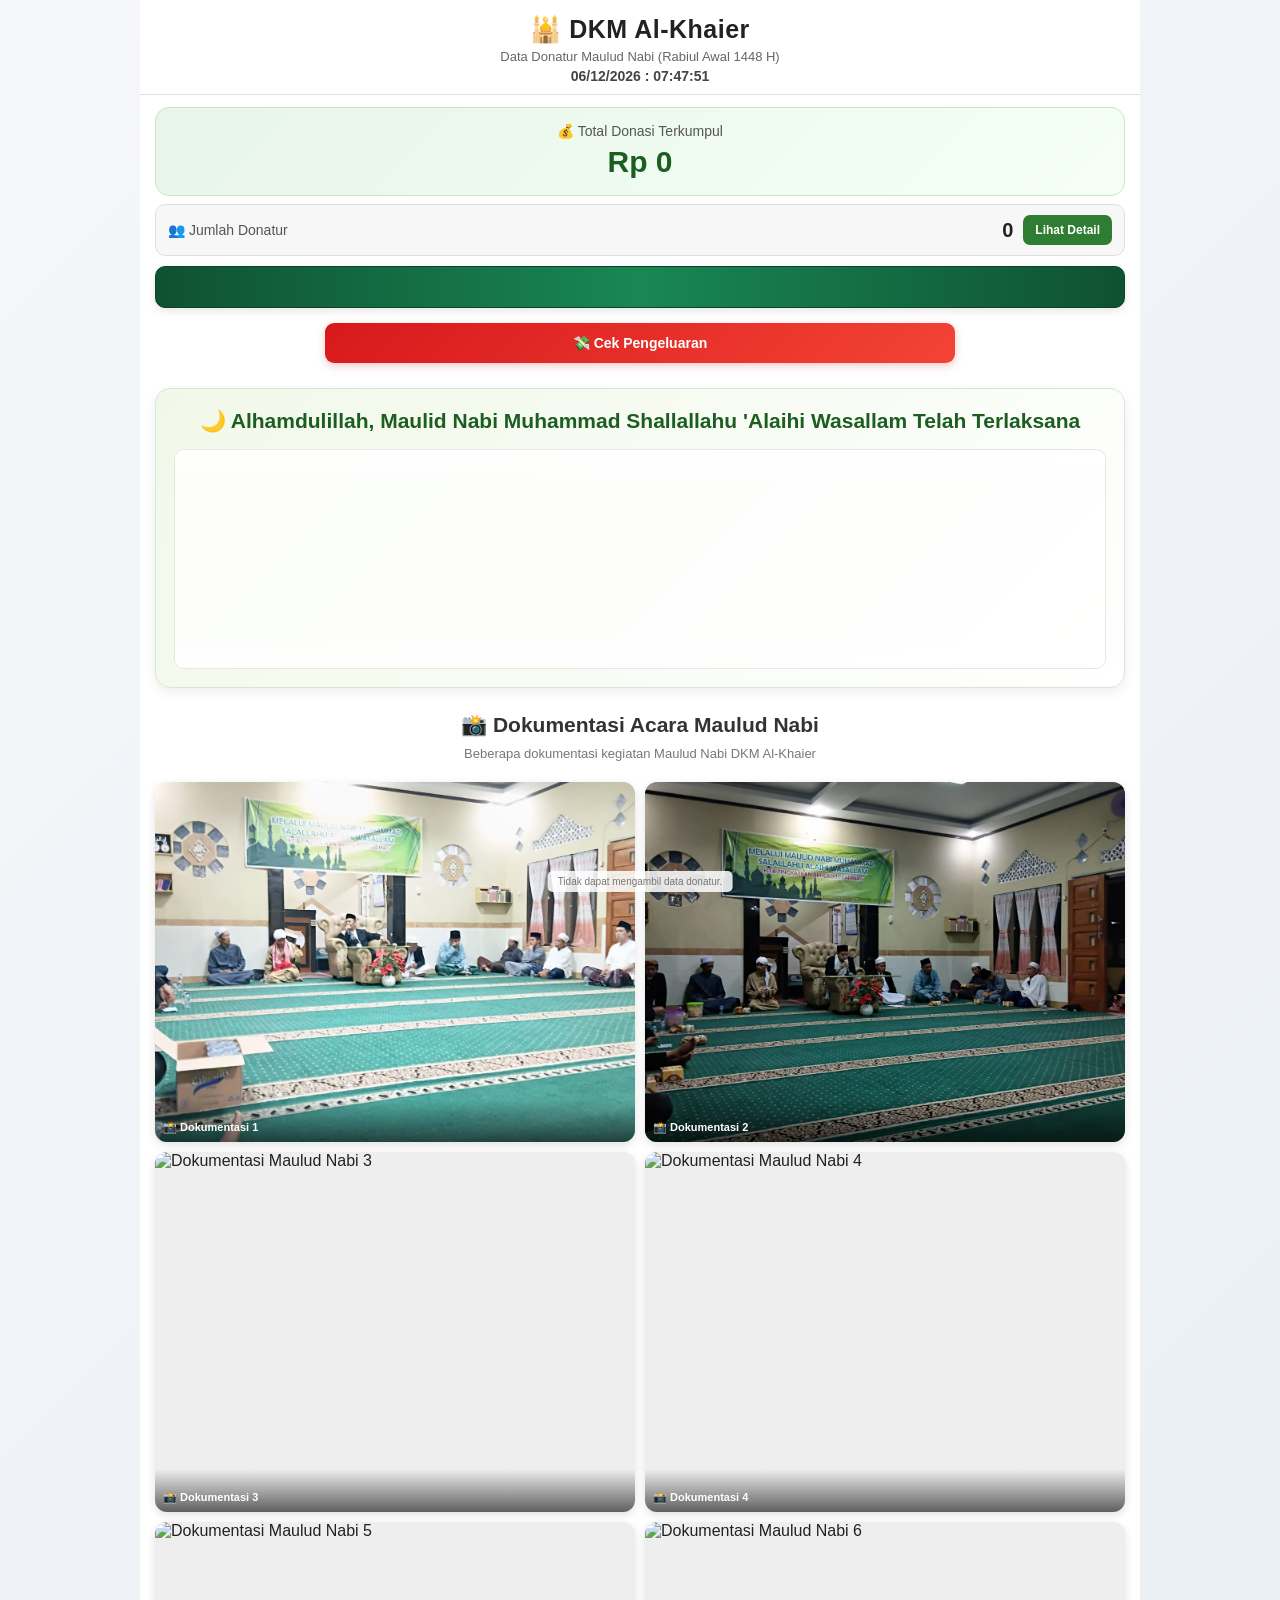
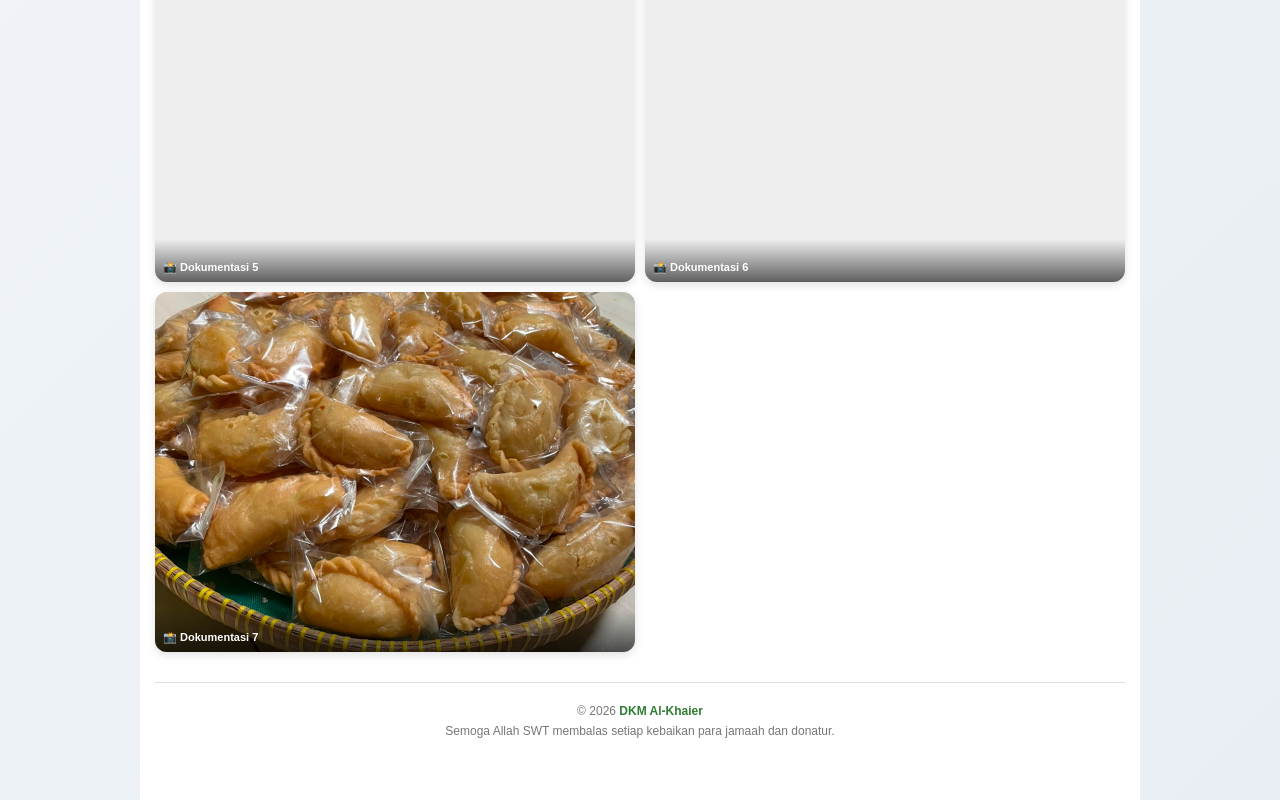
==== index.html @ 8cf640d7 "Update index.html" ====
<!DOCTYPE html>
<html lang="id">

<head>

<meta charset="UTF-8">

<meta name="viewport"
      content="width=device-width, initial-scale=1.0">

<title>Data Donatur DKM Al-Khaier</title>


<style>

/* =====================================================
   DASAR
===================================================== */

* {
  box-sizing: border-box;
}

html,
body {
  margin: 0;
  padding: 0;
  width: 100%;
  min-height: 100%;
}

body {

  font-family:
    Arial,
    Helvetica,
    sans-serif;

  background:
    linear-gradient(
      135deg,
      #f5f7fa,
      #e8eef3
    );

  color: #222;

  overflow-x: hidden;
}


/* =====================================================
   CONTAINER
===================================================== */

.container {

  width: 100%;

  max-width: 1000px;

  margin: auto;

  background: #ffffff;

  min-height: 100vh;

  padding-bottom: 30px;
}


/* =====================================================
   HEADER
   BAGIAN ATAS TETAP
===================================================== */

.header {

  text-align: center;

  padding: 15px 10px 10px;

  border-bottom: 1px solid #ddd;

  flex-shrink: 0;
}


.header h1 {

  margin: 0;

  font-size: 25px;

  font-weight: 700;

  letter-spacing: .5px;
}


.header .subtitle {

  margin-top: 5px;

  font-size: 13px;

  color: #666;
}


/* =====================================================
   JAM
===================================================== */

.datetime {

  text-align: center;

  font-size: 14px;

  font-weight: 600;

  margin-top: 4px;

  color: #444;
}


/* =====================================================
   TOTAL DONASI
===================================================== */

.total-box {

  margin: 12px 15px 8px;

  padding: 15px 10px;

  text-align: center;

  border-radius: 14px;

  background:
    linear-gradient(
      135deg,
      #e8f5e9,
      #f5fff6
    );

  border: 1px solid #c8e6c9;

  flex-shrink: 0;
}


.total-label {

  font-size: 14px;

  color: #555;

  margin-bottom: 5px;
}


.total-value {

  font-size: 30px;

  font-weight: 800;

  color: #1b5e20;

  line-height: 1.2;

  word-break: break-word;
}


/* =====================================================
   JUMLAH DONATUR
===================================================== */

.donor-info-row {

  display: flex;

  align-items: center;

  justify-content: space-between;

  gap: 10px;

  margin: 4px 15px 10px;

  padding: 10px 12px;

  border-radius: 10px;

  background: #f7f7f7;

  border: 1px solid #e0e0e0;

  flex-shrink: 0;
}


.donor-count {

  display: flex;

  align-items: center;

  justify-content: space-between;

  gap: 10px;

  flex: 1;

  min-width: 0;
}


.donor-count-label {

  font-size: 14px;

  color: #555;

  white-space: nowrap;
}


.donor-count-value {

  font-size: 20px;

  font-weight: 700;

  color: #222;
}


/* =====================================================
   TOMBOL LIHAT DETAIL
===================================================== */

.detail-btn {

  flex-shrink: 0;

  border: none;

  background: #2e7d32;

  color: white;

  padding: 8px 12px;

  border-radius: 7px;

  font-size: 12px;

  font-weight: 600;

  cursor: pointer;

  white-space: nowrap;

  transition: .2s;
}


.detail-btn:hover {

  background: #1b5e20;
}


/* =====================================================
   TEKS BERJALAN DATA DONATUR
===================================================== */

.marquee-box {

  margin: 8px 15px 15px;

  border-radius: 10px;

  overflow: hidden;

  background:
    linear-gradient(
      90deg,
      #0f5132,
      #198754,
      #0f5132
    );

  border: 1px solid #0b4329;

  box-shadow:
    0 3px 8px rgba(0,0,0,.10);

  height: 42px;

  display: flex;

  align-items: center;
}


.marquee {

  width: 100%;

  overflow: hidden;

  white-space: nowrap;
}


.marquee-text {

  display: inline-block;

  padding-left: 100%;

  color: #fff;

  font-size: 14px;

  font-weight: 600;

  animation:
    berjalan 100s linear infinite;
}


@keyframes berjalan {

  0% {

    transform:
      translateX(0);

  }

  100% {

    transform:
      translateX(-100%);

  }

}


/* =====================================================
   TOMBOL CEK PENGELUARAN
===================================================== */

.pengeluaran-area {

  display: flex;

  justify-content: center;

  align-items: center;

  margin: 15px 15px 20px;
}


.pengeluaran-btn {

  width: min(630px, 90%);

  border: none;

  background:
    linear-gradient(
      135deg,
      #d7191c,
      #f44336
    );

  color: white;

  padding: 12px 20px;

  border-radius: 9px;

  font-size: 14px;

  font-weight: 700;

  cursor: pointer;

  box-shadow:
    0 3px 8px rgba(211,47,47,.25);

  transition: .2s;
}


.pengeluaran-btn:hover {

  transform:
    translateY(-1px);
}


.pengeluaran-btn:active {

  transform:
    scale(.98);
}


/* =====================================================
   INFORMASI MAULUD NABI
===================================================== */

.ucapan-section {

  margin: 25px 15px 25px;

  padding: 18px;

  border-radius: 15px;

  background:
    linear-gradient(
      135deg,
      #f1f8e9,
      #ffffff
    );

  border: 1px solid #d5e8d4;

  box-shadow:
    0 4px 12px rgba(0,0,0,.07);
}


/* =====================================================
   JUDUL INFORMASI
===================================================== */

.ucapan-title {

  margin: 0 0 14px;

  text-align: center;

  font-size: 21px;

  font-weight: 800;

  color: #1b5e20;

  line-height: 1.35;
}


/* =====================================================
   AREA TEKS SCROLL
===================================================== */

.ucapan-scroll {

  position: relative;

  height: 220px;

  overflow: hidden;

  border-radius: 10px;

  background:
    rgba(255,255,255,.75);

  border: 1px solid #e3eadf;
}


/*
   BAGIAN ATAS DAN BAWAH DIBERI
   EFEK FADE AGAR TEKS TERLIHAT HALUS
*/

.ucapan-scroll::before {

  content: "";

  position: absolute;

  top: 0;

  left: 0;

  right: 0;

  height: 35px;

  z-index: 2;

  pointer-events: none;

  background:
    linear-gradient(
      to bottom,
      rgba(255,255,255,1),
      rgba(255,255,255,0)
    );
}


.ucapan-scroll::after {

  content: "";

  position: absolute;

  bottom: 0;

  left: 0;

  right: 0;

  height: 35px;

  z-index: 2;

  pointer-events: none;

  background:
    linear-gradient(
      to top,
      rgba(255,255,255,1),
      rgba(255,255,255,0)
    );
}


/* =====================================================
   TEKS YANG BERGERAK KE ATAS
===================================================== */

.ucapan-scroll-content {

  position: absolute;

  width: 100%;

  left: 0;

  top: 100%;

  padding: 10px 15px;

  text-align: left;

  animation:
    scrollUcapan 45s linear infinite;
}


/* =====================================================
   ISI TEKS
===================================================== */

.ucapan-scroll-content p {

  margin: 0 0 15px;

  font-size: 14px;

  line-height: 1.8;

  color: #444;
}


.ucapan-scroll-content p:last-child {

  margin-bottom: 0;
}


.ucapan-doa {

  text-align: center !important;

  font-weight: 700;

  color: #1b5e20 !important;
}


/* =====================================================
   ANIMASI TEKS BAWAH KE ATAS
===================================================== */

@keyframes scrollUcapan {

  0% {

    transform:
      translateY(0);

  }

  100% {

    transform:
      translateY(
        calc(-100% - 220px)
      );

  }

}


/* =====================================================
   DOKUMENTASI
===================================================== */

.dokumentasi-section {

  margin: 25px 15px 25px;
}


.dokumentasi-title {

  margin: 0;

  text-align: center;

  font-size: 21px;

  font-weight: 800;

  color: #333;
}


.dokumentasi-subtitle {

  text-align: center;

  margin: 7px 0 18px;

  color: #777;

  font-size: 13px;

  line-height: 1.5;
}


/* =====================================================
   GALERI FOTO
===================================================== */

.galeri {

  display: grid;

  grid-template-columns:
    repeat(2, 1fr);

  gap: 10px;
}


.foto-card {

  position: relative;

  width: 100%;

  aspect-ratio: 4 / 3;

  overflow: hidden;

  border-radius: 12px;

  background: #eeeeee;

  cursor: pointer;

  box-shadow:
    0 3px 8px rgba(0,0,0,.12);
}


.foto-card img {

  width: 100%;

  height: 100%;

  display: block;

  object-fit: cover;

  transition:
    transform .35s ease;
}


.foto-card:hover img {

  transform:
    scale(1.06);
}


.foto-overlay {

  position: absolute;

  left: 0;

  right: 0;

  bottom: 0;

  padding: 22px 8px 8px;

  background:
    linear-gradient(
      transparent,
      rgba(0,0,0,.60)
    );

  color: white;

  font-size: 11px;

  font-weight: 600;
}


/* =====================================================
   LIGHTBOX FOTO
===================================================== */

.foto-modal {

  display: none;

  position: fixed;

  z-index: 300;

  left: 0;

  top: 0;

  width: 100%;

  height: 100%;

  background:
    rgba(0,0,0,.88);

  padding: 20px;

  align-items: center;

  justify-content: center;
}


.foto-modal.show {

  display: flex;
}


.foto-modal img {

  max-width: 95vw;

  max-height: 90vh;

  width: auto;

  height: auto;

  object-fit: contain;

  border-radius: 8px;

  box-shadow:
    0 5px 30px rgba(0,0,0,.5);
}


.foto-close {

  position: fixed;

  top: 15px;

  right: 18px;

  width: 42px;

  height: 42px;

  border: none;

  border-radius: 50%;

  background:
    rgba(255,255,255,.15);

  color: white;

  font-size: 30px;

  line-height: 40px;

  cursor: pointer;

  z-index: 301;
}


.foto-close:hover {

  background:
    rgba(255,255,255,.30);
}


/* =====================================================
   FOOTER
===================================================== */

.footer {

  margin: 30px 15px 10px;

  padding: 18px 10px;

  text-align: center;

  border-top: 1px solid #ddd;

  color: #777;

  font-size: 12px;

  line-height: 1.7;
}


.footer strong {

  color: #2e7d32;
}


/* =====================================================
   STATUS
===================================================== */

.status {

  position: fixed;

  bottom: 8px;

  left: 50%;

  transform: translateX(-50%);

  padding: 5px 10px;

  font-size: 10px;

  color: #777;

  background:
    rgba(255,255,255,.85);

  border-radius: 5px;

  z-index: 20;
}


/* =====================================================
   MODAL UMUM
===================================================== */

.modal {

  display: none;

  position: fixed;

  z-index: 100;

  left: 0;

  top: 0;

  width: 100%;

  height: 100%;

  background:
    rgba(0,0,0,.55);

  padding: 20px;
}


.modal-content {

  position: relative;

  width: 100%;

  max-width: 700px;

  max-height: 90vh;

  margin: auto;

  background: white;

  border-radius: 12px;

  overflow: hidden;

  display: flex;

  flex-direction: column;
}


.modal-header {

  padding: 14px 16px;

  border-bottom: 1px solid #ddd;

  display: flex;

  align-items: center;

  justify-content: space-between;

  flex-shrink: 0;
}


.modal-header h2 {

  margin: 0;

  font-size: 18px;
}


.close-btn {

  border: none;

  background: transparent;

  font-size: 25px;

  cursor: pointer;

  color: #555;

  line-height: 1;
}


.modal-body {

  overflow: auto;

  padding: 15px;
}


/* =====================================================
   DETAIL PENGELUARAN
===================================================== */

.pengeluaran-list {

  width: 100%;
}


.pengeluaran-item {

  display: flex;

  justify-content: space-between;

  align-items: center;

  gap: 15px;

  padding: 12px 10px;

  border-bottom: 1px solid #e5e5e5;
}


.pengeluaran-nama {

  font-size: 14px;

  font-weight: 600;

  color: #333;
}


.pengeluaran-jumlah {

  font-size: 14px;

  font-weight: 700;

  color: #d32f2f;

  white-space: nowrap;
}


/* =====================================================
   RINGKASAN
===================================================== */

.ringkasan-box {

  margin-top: 15px;

  border-radius: 10px;

  overflow: hidden;

  border: 1px solid #ddd;
}


.ringkasan-row {

  display: flex;

  justify-content: space-between;

  align-items: center;

  padding: 13px 12px;

  gap: 15px;
}


.ringkasan-label {

  font-size: 14px;

  font-weight: 700;
}


.ringkasan-value {

  font-size: 15px;

  font-weight: 800;

  white-space: nowrap;
}


.total-pengeluaran {

  background: #fff3f3;

  color: #c62828;
}


.sisa-uang {

  background: #e8f5e9;

  color: #1b5e20;
}


/* =====================================================
   LOADING
===================================================== */

.loading-detail {

  text-align: center;

  padding: 30px 10px;

  color: #777;
}


.empty-detail {

  text-align: center;

  padding: 30px 15px;

  color: #888;
}


/* =====================================================
   TABEL DETAIL DONATUR
===================================================== */

table {

  width: 100%;

  border-collapse: collapse;

  font-size: 13px;
}


th {

  background: #2e7d32;

  color: white;

  padding: 9px 7px;

  text-align: left;

  position: sticky;

  top: 0;

  z-index: 2;
}


td {

  padding: 8px 7px;

  border-bottom: 1px solid #ddd;
}


tr:nth-child(even) {

  background: #f8f8f8;
}


.amount-cell {

  text-align: right;

  white-space: nowrap;
}


/* =====================================================
   MOBILE
===================================================== */

@media (max-width: 600px) {

  body {

    background: #ffffff;
  }


  .container {

    max-width: none;

    width: 100%;
  }


  /* BAGIAN ATAS */

  .header {

    padding: 12px 8px 8px;
  }


  .header h1 {

    font-size: 21px;
  }


  .header .subtitle {

    font-size: 11px;
  }


  .datetime {

    font-size: 12px;
  }


  .total-box {

    margin: 9px 10px 6px;

    padding: 12px 8px;
  }


  .total-label {

    font-size: 12px;
  }


  .total-value {

    font-size: 25px;
  }


  .donor-info-row {

    margin: 3px 10px 7px;

    padding: 8px 9px;
  }


  .donor-count-label {

    font-size: 12px;
  }


  .donor-count-value {

    font-size: 18px;
  }


  .detail-btn {

    padding: 7px 10px;

    font-size: 11px;
  }


  .marquee-box {

    margin: 7px 10px 12px;

    height: 38px;
  }


  .marquee-text {

    font-size: 12px;

    animation-duration:
      100s;
  }


  .pengeluaran-area {

    margin: 12px 10px 18px;
  }


  .pengeluaran-btn {

    font-size: 13px;

    padding: 11px 15px;
  }


  /* =================================================
     INFORMASI MOBILE
  ================================================= */

  .ucapan-section {

    margin: 20px 10px 20px;

    padding: 15px 12px;

    border-radius: 13px;
  }


  .ucapan-title {

    font-size: 18px;

    margin-bottom: 10px;
  }


  .ucapan-scroll {

    height: 220px;
  }


  .ucapan-scroll-content {

    padding:
      10px 10px;

    animation-duration:
      50s;
  }


  .ucapan-scroll-content p {

    font-size: 13px;

    line-height: 1.75;

    margin-bottom: 12px;
  }


  /* =================================================
     DOKUMENTASI MOBILE
  ================================================= */

  .dokumentasi-section {

    margin: 20px 10px 20px;
  }


  .dokumentasi-title {

    font-size: 18px;
  }


  .dokumentasi-subtitle {

    font-size: 12px;

    margin-bottom: 14px;
  }


  .galeri {

    grid-template-columns:
      repeat(2, 1fr);

    gap: 8px;
  }


  .foto-card {

    border-radius: 9px;
  }


  .foto-overlay {

    font-size: 10px;
  }


  /* =================================================
     FOOTER MOBILE
  ================================================= */

  .footer {

    margin:
      25px 10px 10px;

    padding:
      15px 8px;

    font-size: 11px;
  }


  /* =================================================
     MODAL MOBILE
  ================================================= */

  .modal {

    padding: 8px;
  }


  .modal-content {

    max-height: 94vh;

    border-radius: 9px;
  }


  .modal-header {

    padding:
      11px 12px;
  }


  .modal-header h2 {

    font-size: 16px;
  }


  table {

    font-size: 11px;
  }


  th,
  td {

    padding:
      7px 5px;
  }


  .foto-modal {

    padding: 10px;
  }


  .foto-modal img {

    max-width: 96vw;

    max-height: 85vh;
  }

}


/* =====================================================
   HP SANGAT KECIL
===================================================== */

@media (max-width: 380px) {

  .donor-count-label {

    font-size: 11px;
  }


  .donor-count-value {

    font-size: 16px;
  }


  .detail-btn {

    padding:
      6px 8px;

    font-size: 10px;
  }


  .total-value {

    font-size: 22px;
  }


  .ucapan-title {

    font-size: 17px;
  }


  .ucapan-text {

    font-size: 12.5px;
  }

}

</style>

</head>


<body>


<div class="container">


<!-- =====================================================
     HEADER
===================================================== -->

<div class="header">

  <h1>
    🕌 DKM Al-Khaier
  </h1>

  <div class="subtitle">
    Data Donatur Maulud Nabi (Rabiul Awal 1448 H)
  </div>

  <div id="datetime"
       class="datetime">

    Memuat waktu...

  </div>

</div>


<!-- =====================================================
     TOTAL DONASI
===================================================== -->

<div class="total-box">

  <div class="total-label">
    💰 Total Donasi Terkumpul
  </div>

  <div id="totalDonasi"
       class="total-value">

    Rp 0

  </div>

</div>


<!-- =====================================================
     JUMLAH DONATUR
===================================================== -->

<div class="donor-info-row">

  <div class="donor-count">

    <span class="donor-count-label">
      👥 Jumlah Donatur
    </span>

    <strong id="jumlahDonatur"
            class="donor-count-value">

      0

    </strong>

  </div>


  <button class="detail-btn"
          onclick="bukaDetailDonatur()">

    Lihat Detail

  </button>

</div>


<!-- =====================================================
     TEKS BERJALAN DATA DONATUR
===================================================== -->

<div class="marquee-box">

  <div class="marquee">

    <div id="marqueeText"
         class="marquee-text">

      Memuat informasi dan data donatur...

    </div>

  </div>

</div>


<!-- =====================================================
     TOMBOL CEK PENGELUARAN
===================================================== -->

<div class="pengeluaran-area">

  <button class="pengeluaran-btn"
          onclick="bukaPengeluaran()">

    💸 Cek Pengeluaran

  </button>

</div>


<!-- =====================================================
     INFORMASI MAULUD NABI
     TEKS SCROLL BAWAH KE ATAS
===================================================== -->

<section class="ucapan-section">

  <h2 class="ucapan-title">

    🌙 Alhamdulillah, Maulid Nabi Muhammad Shallallahu 'Alaihi Wasallam  Telah Terlaksana

  </h2>


  <div class="ucapan-scroll">

    <div class="ucapan-scroll-content">


      <p>
        Alhamdulillahirabbil 'alamin.
      </p>


      <p>
        Dengan penuh rasa syukur kepada Allah SWT,
        kegiatan Maulud Nabi Muhammad SAW di DKM Al-Khaier
        telah terlaksana dengan baik.
      </p>


      <p>
        Kami mengucapkan terima kasih yang sebesar-besarnya
        kepada seluruh jamaah, para donatur, panitia,
        tokoh masyarakat, serta semua pihak yang telah
        memberikan dukungan, tenaga, waktu, doa dan bantuan
        sehingga acara Maulud Nabi ini dapat terselenggara
        dengan lancar.
      </p>


      <p>
        Semoga setiap kebaikan, sedekah, bantuan dan
        partisipasi yang telah diberikan menjadi amal jariyah,
        mendapatkan pahala yang berlipat ganda, serta membawa
        keberkahan bagi kita semua.
      </p>


      <p>
        Semoga kegiatan ini semakin mempererat ukhuwah
        Islamiyah dan menambah kecintaan kita kepada
        Nabi Muhammad SAW.
      </p>


      <p class="ucapan-doa">

        Jazakumullahu khairan katsiran.

      </p>


      <p class="ucapan-doa">

        🌙 DKM Al-Khaier

      </p>


    </div>

  </div>

</section>


<!-- =====================================================
     DOKUMENTASI
===================================================== -->

<section class="dokumentasi-section">


  <h2 class="dokumentasi-title">

    📸 Dokumentasi Acara Maulud Nabi

  </h2>


  <div class="dokumentasi-subtitle">

    Beberapa dokumentasi kegiatan Maulud Nabi
    DKM Al-Khaier

  </div>


  <div id="galeriFoto"
       class="galeri">

    <!-- Galeri dibuat otomatis -->

  </div>


</section>


<!-- =====================================================
     FOOTER
===================================================== -->

<footer class="footer">

  <div>
    © 2026 <strong>DKM Al-Khaier</strong>
  </div>

  <div>
    Semoga Allah SWT membalas setiap kebaikan
    para jamaah dan donatur.
  </div>

</footer>


</div>


<!-- =====================================================
     STATUS
===================================================== -->

<div id="status"
     class="status">

  Memuat data...

</div>


<!-- =====================================================
     MODAL DETAIL DONATUR
===================================================== -->

<div id="detailDonaturModal"
     class="modal">


  <div class="modal-content">


    <div class="modal-header">

      <h2>
        📋 Detail Data Donatur
      </h2>


      <button class="close-btn"
              onclick="tutupDetailDonatur()">

        ×

      </button>

    </div>


    <div class="modal-body">


      <table>

        <thead>

          <tr>

            <th>No</th>

            <th>Tanggal</th>

            <th>Nama Donatur</th>

            <th>RT</th>

            <th>Jumlah</th>

          </tr>

        </thead>


        <tbody id="detailTableBody">

        </tbody>

      </table>


    </div>


  </div>

</div>


<!-- =====================================================
     MODAL DETAIL PENGELUARAN
===================================================== -->

<div id="pengeluaranModal"
     class="modal">


  <div class="modal-content">


    <div class="modal-header">

      <h2>
        💸 Detail Pengeluaran
      </h2>


      <button class="close-btn"
              onclick="tutupPengeluaran()">

        ×

      </button>

    </div>


    <div id="pengeluaranBody"
         class="modal-body">


      <div class="loading-detail">

        Memuat data pengeluaran...

      </div>


    </div>


  </div>

</div>


<!-- =====================================================
     LIGHTBOX FOTO
===================================================== -->

<div id="fotoModal"
     class="foto-modal"
     onclick="tutupFoto(event)">


  <button class="foto-close"
          onclick="tutupFoto()">

    ×

  </button>


  <img id="fotoModalImage"
       src=""
       alt="Dokumentasi Maulud Nabi"
       onclick="event.stopPropagation();">


</div>


<script>


/* =====================================================
   URL GOOGLE APPS SCRIPT
===================================================== */

const API_URL =
  "https://script.google.com/macros/s/AKfycbwL6uA-jygTapluhwulphxrPKXNRvj8uCSGr0uq9SY6KFr3r9NClVQRhPeZIqijwFLL/exec";


/* =====================================================
   DATA GLOBAL
===================================================== */

let donorData = [];


let infoText =
  "🤲 Terima kasih kepada seluruh donatur DKM Al-Khaier. Semoga setiap kebaikan menjadi amal jariyah dan mendapatkan balasan terbaik dari Allah SWT. 🕌";


/* =====================================================
   CACHE
===================================================== */

const CACHE_KEY =
  "dkm_al_khaier_donatur_cache_v3";


const INFO_CACHE_KEY =
  "dkm_al_khaier_info_cache_v2";


const CACHE_MAX_AGE =
  5 * 60 * 1000;


/* =====================================================
   FORMAT RUPIAH
===================================================== */

function formatRupiah(angka) {

  return (
    "Rp " +
    Number(angka || 0)
      .toLocaleString("id-ID")
  );

}


/* =====================================================
   JAM DAN TANGGAL
===================================================== */

function updateDateTime() {

  const now =
    new Date();


  const dd =
    String(
      now.getDate()
    ).padStart(
      2,
      "0"
    );


  const mm =
    String(
      now.getMonth() + 1
    ).padStart(
      2,
      "0"
    );


  const yyyy =
    now.getFullYear();


  const hh =
    String(
      now.getHours()
    ).padStart(
      2,
      "0"
    );


  const min =
    String(
      now.getMinutes()
    ).padStart(
      2,
      "0"
    );


  const sec =
    String(
      now.getSeconds()
    ).padStart(
      2,
      "0"
    );


  document
    .getElementById(
      "datetime"
    )
    .textContent =

      dd +
      "/" +
      mm +
      "/" +
      yyyy +
      " : " +
      hh +
      ":" +
      min +
      ":" +
      sec;

}


setInterval(
  updateDateTime,
  1000
);


updateDateTime();


/* =====================================================
   JSONP REQUEST
===================================================== */

function apiRequest(
  action,
  callback
) {


  const callbackName =

    "callback_" +

    Date.now() +

    "_" +

    Math.random()
      .toString(36)
      .slice(2);


  const script =
    document.createElement(
      "script"
    );


  let selesai =
    false;


  window[callbackName] =
    function(response) {


      if (selesai) {

        return;

      }


      selesai =
        true;


      try {

        callback(
          response
        );

      }

      catch (error) {

        console.error(
          error
        );

      }


      delete window[
        callbackName
      ];


      script.remove();

    };


  script.onerror =
    function() {


      if (selesai) {

        return;

      }


      selesai =
        true;


      callback({

        success: false,

        message:
          "Gagal terhubung ke Google Apps Script."

      });


      delete window[
        callbackName
      ];


      script.remove();

    };


  script.src =

    API_URL +

    "?action=" +

    encodeURIComponent(
      action
    ) +

    "&callback=" +

    encodeURIComponent(
      callbackName
    ) +

    "&t=" +

    Date.now();


  document.body.appendChild(
    script
  );

}


/* =====================================================
   AMBIL DATA DONATUR
===================================================== */

function ambilDataDonatur() {


  apiRequest(

    "data",

    function(response) {


      if (

        !response ||

        response.success !== true

      ) {


        updateStatus(
          "Tidak dapat mengambil data donatur."
        );


        return;

      }


      donorData =

        Array.isArray(
          response.data
        )

        ?

        response.data

        :

        [];


      try {

        localStorage.setItem(

          CACHE_KEY,

          JSON.stringify({

            time:
              Date.now(),

            data:
              donorData

          })

        );

      }

      catch (e) {}


      tampilkanDataDonatur();

    }

  );

}


/* =====================================================
   TAMPIL DATA DONATUR
===================================================== */

function tampilkanDataDonatur() {


  donorData =

    donorData.filter(

      function(item) {


        return (

          item &&

          item.nama &&

          String(
            item.nama
          )
          .trim() !== ""

        );

      }

    );


  document
    .getElementById(
      "jumlahDonatur"
    )
    .textContent =

      donorData.length;


  let total =
    0;


  donorData.forEach(

    function(item) {


      total +=

        Number(
          item.jumlah
        )

        ||

        0;

    }

  );


  document
    .getElementById(
      "totalDonasi"
    )
    .textContent =

      formatRupiah(
        total
      );


  updateMarquee();


  updateStatus(
    "Data diperbarui"
  );

}


/* =====================================================
   AMBIL INFO
===================================================== */

function ambilInfo() {


  apiRequest(

    "info",

    function(response) {


      if (

        response &&

        response.success === true &&

        response.text

      ) {


        infoText =
          response.text;


        try {

          localStorage.setItem(

            INFO_CACHE_KEY,

            JSON.stringify({

              time:
                Date.now(),

              text:
                infoText

            })

          );

        }

        catch (e) {}


        updateMarquee();

      }

    }

  );

}


/* =====================================================
   TEKS BERJALAN DATA DONATUR
===================================================== */

function updateMarquee() {


  const marquee =
    document.getElementById(
      "marqueeText"
    );


  let text =
    infoText;


  if (
    donorData.length > 0
  ) {


    text +=
      "  •  👥 DATA DONATUR:  ";


    donorData.forEach(

      function(item) {


        text +=

          "  •  " +

          String(
            item.nama || ""
          ) +

          " (RT " +

          String(
            item.rt || "-"
          ) +

          ") " +

          formatRupiah(
            item.jumlah
          );

      }

    );

  }


  marquee.textContent =
    text;

}


/* =====================================================
   CACHE DONATUR
===================================================== */

function tampilkanCacheDonatur() {


  try {


    const raw =
      localStorage.getItem(
        CACHE_KEY
      );


    if (!raw) {

      return;

    }


    const cached =
      JSON.parse(
        raw
      );


    if (

      !cached ||

      !Array.isArray(
        cached.data
      )

    ) {

      return;

    }


    if (

      Date.now() -

      Number(
        cached.time || 0
      )

      >

      CACHE_MAX_AGE

    ) {

      return;

    }


    donorData =
      cached.data;


    tampilkanDataDonatur();

  }

  catch (e) {}

}


/* =====================================================
   CACHE INFO
===================================================== */

function tampilkanCacheInfo() {


  try {


    const raw =
      localStorage.getItem(
        INFO_CACHE_KEY
      );


    if (!raw) {

      return;

    }


    const cached =
      JSON.parse(
        raw
      );


    if (

      !cached ||

      !cached.text

    ) {

      return;

    }


    if (

      Date.now() -

      Number(
        cached.time || 0
      )

      >

      CACHE_MAX_AGE

    ) {

      return;

    }


    infoText =
      cached.text;


    updateMarquee();

  }

  catch (e) {}

}


/* =====================================================
   ESCAPE HTML
===================================================== */

function escapeHTML(value) {


  return String(
    value || ""
  )


  .replace(
    /&/g,
    "&amp;"
  )


  .replace(
    /</g,
    "&lt;"
  )


  .replace(
    />/g,
    "&gt;"
  )


  .replace(
    /"/g,
    "&quot;"
  )


  .replace(
    /'/g,
    "&#039;"
  );

}


/* =====================================================
   BUKA DETAIL DONATUR
===================================================== */

function bukaDetailDonatur() {


  const tbody =
    document.getElementById(
      "detailTableBody"
    );


  tbody.innerHTML =
    "";


  if (

    !donorData ||

    donorData.length === 0

  ) {


    tbody.innerHTML =

      "<tr>" +

      '<td colspan="5" ' +

      'style="text-align:center;">' +

      "Belum ada data donatur." +

      "</td>" +

      "</tr>";

  }

  else {


    donorData.forEach(

      function(item) {


        const tr =
          document.createElement(
            "tr"
          );


        tr.innerHTML =

          "<td>" +

          escapeHTML(
            item.nomor
          ) +

          "</td>" +


          "<td>" +

          escapeHTML(
            item.tanggal
          ) +

          "</td>" +


          "<td>" +

          escapeHTML(
            item.nama
          ) +

          "</td>" +


          "<td>" +

          escapeHTML(
            item.rt
          ) +

          "</td>" +


          '<td class="amount-cell">' +

          formatRupiah(
            item.jumlah
          ) +

          "</td>";


        tbody.appendChild(
          tr
        );

      }

    );

  }


  document
    .getElementById(
      "detailDonaturModal"
    )
    .style.display =
      "block";

}


/* =====================================================
   TUTUP DETAIL DONATUR
===================================================== */

function tutupDetailDonatur() {


  document
    .getElementById(
      "detailDonaturModal"
    )
    .style.display =
      "none";

}


/* =====================================================
   BUKA DETAIL PENGELUARAN
===================================================== */

function bukaPengeluaran() {


  const body =
    document.getElementById(
      "pengeluaranBody"
    );


  body.innerHTML =

    '<div class="loading-detail">' +

    "Memuat data pengeluaran..." +

    "</div>";


  document
    .getElementById(
      "pengeluaranModal"
    )
    .style.display =
      "block";


  apiRequest(

    "pengeluaran",

    function(response) {

      tampilkanPengeluaran(
        response
      );

    }

  );

}


/* =====================================================
   TAMPIL DETAIL PENGELUARAN
===================================================== */

function tampilkanPengeluaran(
  response
) {


  const body =
    document.getElementById(
      "pengeluaranBody"
    );


  if (

    !response ||

    response.success !== true

  ) {


    body.innerHTML =

      '<div class="empty-detail">' +

      escapeHTML(

        response &&
        response.message

        ?

        response.message

        :

        "Gagal mengambil data pengeluaran."

      ) +

      "</div>";


    return;

  }


  const data =

    Array.isArray(
      response.data
    )

    ?

    response.data

    :

    [];


  let html =
    '<div class="pengeluaran-list">';


  if (
    data.length === 0
  ) {


    html +=

      '<div class="empty-detail">' +

      "Belum ada data pengeluaran." +

      "</div>";

  }

  else {


    data.forEach(

      function(item) {


        html +=

          '<div class="pengeluaran-item">' +

          '<div class="pengeluaran-nama">' +

          escapeHTML(
            item.keterangan
          ) +

          "</div>" +

          '<div class="pengeluaran-jumlah">' +

          formatRupiah(
            item.jumlah
          ) +

          "</div>" +

          "</div>";

      }

    );

  }


  html +=
    "</div>";


  html +=

    '<div class="ringkasan-box">' +


    '<div class="ringkasan-row total-pengeluaran">' +

    '<div class="ringkasan-label">' +

    "Total Pengeluaran" +

    "</div>" +

    '<div class="ringkasan-value">' +

    formatRupiah(
      response.totalPengeluaran
    ) +

    "</div>" +

    "</div>" +


    '<div class="ringkasan-row sisa-uang">' +

    '<div class="ringkasan-label">' +

    "Sisa Uang" +

    "</div>" +

    '<div class="ringkasan-value">' +

    formatRupiah(
      response.sisaUang
    ) +

    "</div>" +

    "</div>" +


    "</div>";


  body.innerHTML =
    html;

}


/* =====================================================
   TUTUP PENGELUARAN
===================================================== */

function tutupPengeluaran() {


  document
    .getElementById(
      "pengeluaranModal"
    )
    .style.display =
      "none";

}


/* =====================================================
   GALERI FOTO ACARA
===================================================== */


/*
   ====================================================
   MASUKKAN FOTO ACARA DI SINI
   ====================================================

   Jika foto ada di folder "foto" GitHub:

   "foto/maulud-01.jpg"

   "foto/maulud-02.jpg"

   dan seterusnya.


   Contoh:

   const fotoAcara = [

     "foto/maulud-01.jpg",
     "foto/maulud-02.jpg",
     "foto/maulud-03.jpg",
     "foto/maulud-04.jpg",
     "foto/maulud-05.jpg",
     "foto/maulud-06.jpg"

   ];


   Anda bisa menambahkan foto sebanyak yang diperlukan.
*/


const fotoAcara = [

  "WhatsApp Image 2026-09-17 at 05.43.14 (1).jpeg",

  "WhatsApp Image 2026-09-17 at 05.43.12.jpeg",

  "fotoo",

  "fotoo",

  "fotoo",

  "fotoo",

  "WhatsApp Image 2026-09-13 at 15.38.30.jpeg"    

];


/* =====================================================
   TAMPILKAN GALERI
===================================================== */

function tampilkanGaleri() {


  const galeri =
    document.getElementById(
      "galeriFoto"
    );


  galeri.innerHTML =
    "";


  const fotoValid =
    fotoAcara.filter(

      function(url) {


        return (

          url &&

          String(url).trim() !== "" &&

          !String(url)
            .startsWith(
              "URL_FOTO"
            )

        );

      }

    );


  if (
    fotoValid.length === 0
  ) {


    galeri.innerHTML =

      '<div style="' +

      "grid-column:1/-1;" +

      "text-align:center;" +

      "padding:30px 15px;" +

      "color:#888;" +

      "border:1px dashed #ccc;" +

      "border-radius:12px;" +

      '">' +

      "📷 Dokumentasi foto akan ditampilkan di sini." +

      "</div>";


    return;

  }


  fotoValid.forEach(

    function(url, index) {


      const card =
        document.createElement(
          "div"
        );


      card.className =
        "foto-card";


      card.innerHTML =

        '<img src="' +

        escapeHTML(url) +

        '" ' +

        'alt="Dokumentasi Maulud Nabi ' +

        (index + 1) +

        '" ' +

        'loading="lazy">' +


        '<div class="foto-overlay">' +

        "📸 Dokumentasi " +

        (index + 1) +

        "</div>";


      card.onclick =
        function() {

          bukaFoto(url);

        };


      galeri.appendChild(
        card
      );

    }

  );

}


/* =====================================================
   BUKA FOTO
===================================================== */

function bukaFoto(url) {


  const modal =
    document.getElementById(
      "fotoModal"
    );


  const image =
    document.getElementById(
      "fotoModalImage"
    );


  image.src =
    url;


  modal.classList.add(
    "show"
  );


  document.body.style.overflow =
    "hidden";

}


/* =====================================================
   TUTUP FOTO
===================================================== */

function tutupFoto(event) {


  if (

    !event ||

    event.target.id ===
      "fotoModal"

  ) {


    const modal =
      document.getElementById(
        "fotoModal"
      );


    const image =
      document.getElementById(
        "fotoModalImage"
      );


    modal.classList.remove(
      "show"
    );


    image.src =
      "";


    document.body.style.overflow =
      "";

  }

}


/* =====================================================
   TUTUP FOTO DENGAN ESC
===================================================== */

document.addEventListener(

  "keydown",

  function(event) {


    if (
      event.key === "Escape"
    ) {


      const modal =
        document.getElementById(
          "fotoModal"
        );


      if (
        modal.classList.contains(
          "show"
        )
      ) {

        tutupFoto();

      }

    }

  }

);


/* =====================================================
   KLIK DI LUAR MODAL
===================================================== */

window.onclick =
  function(event) {


    const donorModal =
      document.getElementById(
        "detailDonaturModal"
      );


    const pengeluaranModal =
      document.getElementById(
        "pengeluaranModal"
      );


    if (
      event.target === donorModal
    ) {

      tutupDetailDonatur();

    }


    if (
      event.target === pengeluaranModal
    ) {

      tutupPengeluaran();

    }

  };


/* =====================================================
   STATUS
===================================================== */

function updateStatus(
  message
) {


  const status =
    document.getElementById(
      "status"
    );


  if (status) {

    status.textContent =
      message;

  }

}


/* =====================================================
   REFRESH DATA
===================================================== */

function refreshSemua() {

  ambilDataDonatur();

  ambilInfo();

}


/* =====================================================
   JALANKAN SAAT HALAMAN DIBUKA
===================================================== */

tampilkanCacheDonatur();

tampilkanCacheInfo();

tampilkanGaleri();

ambilDataDonatur();

ambilInfo();


/* =====================================================
   REFRESH OTOMATIS
   SETIAP 60 DETIK
===================================================== */

setInterval(

  function() {

    ambilDataDonatur();

    ambilInfo();

  },

  60000

);


</script>


</body>

</html>
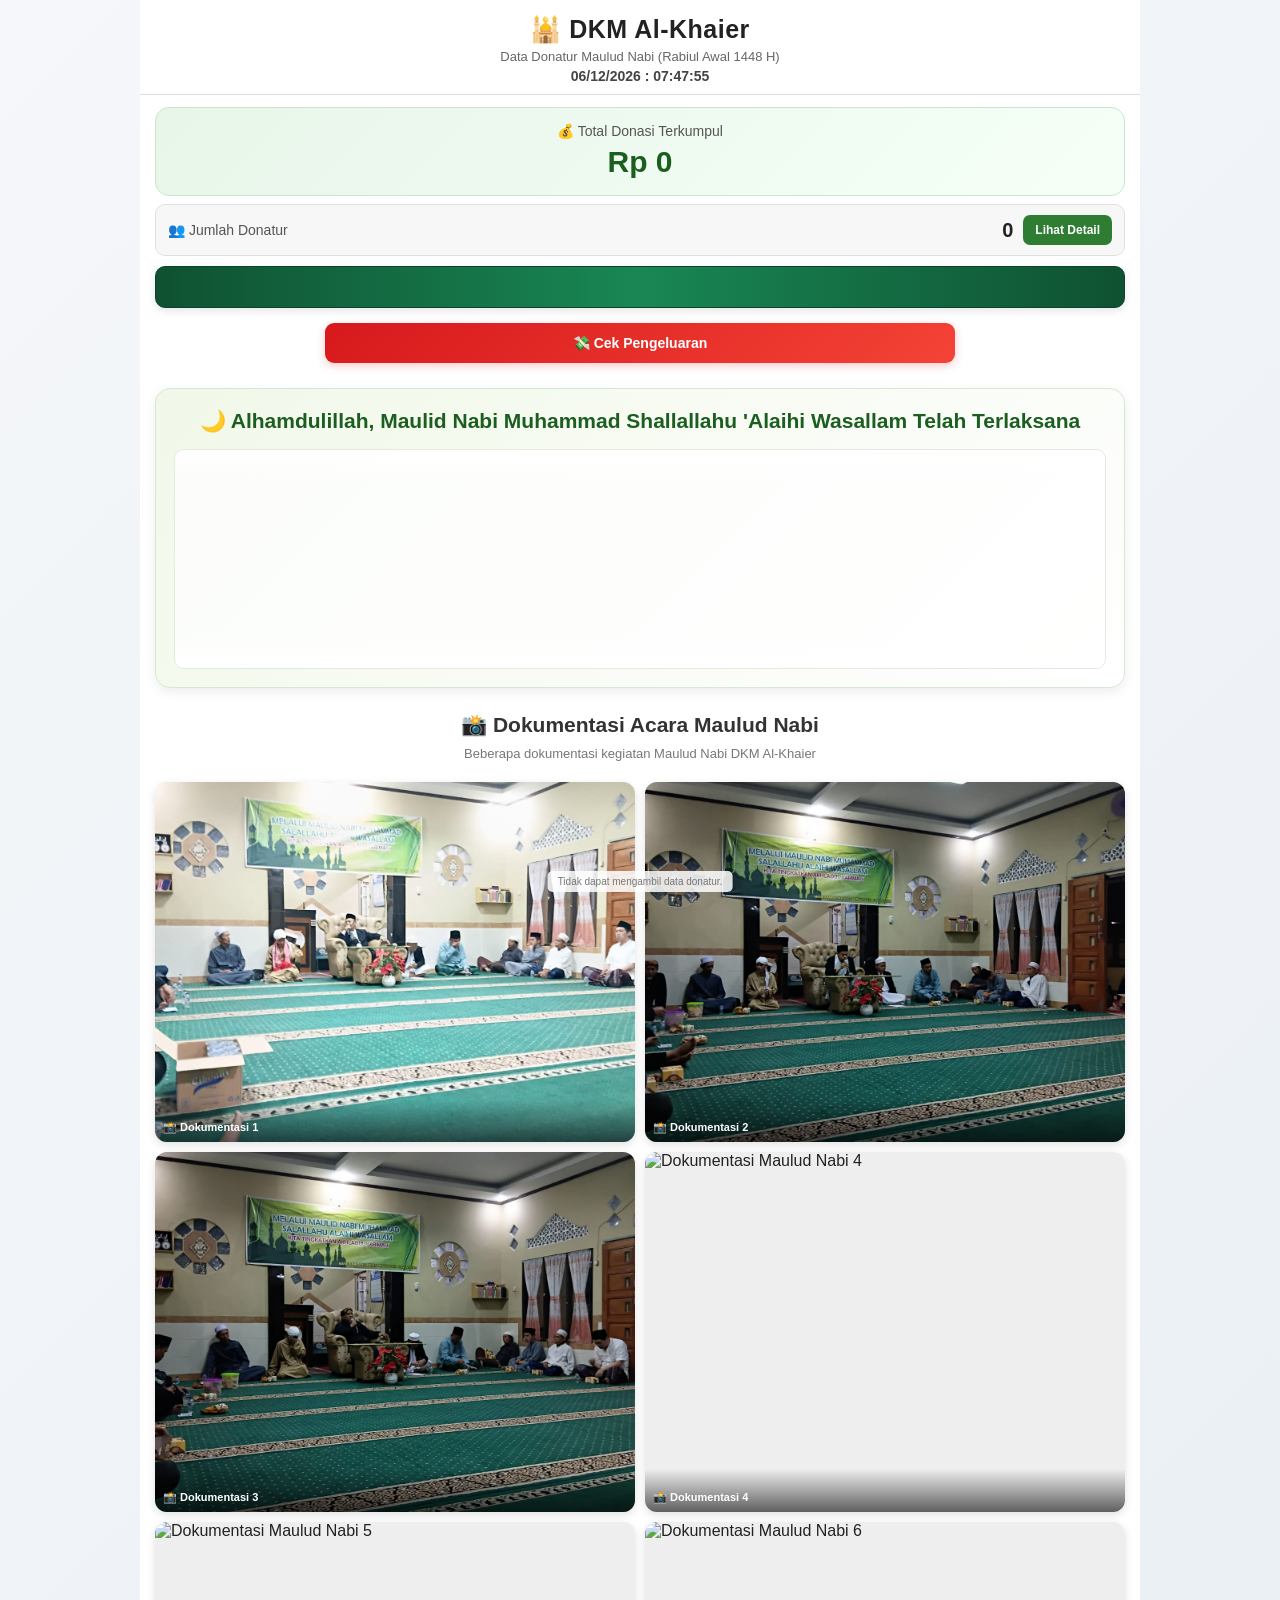
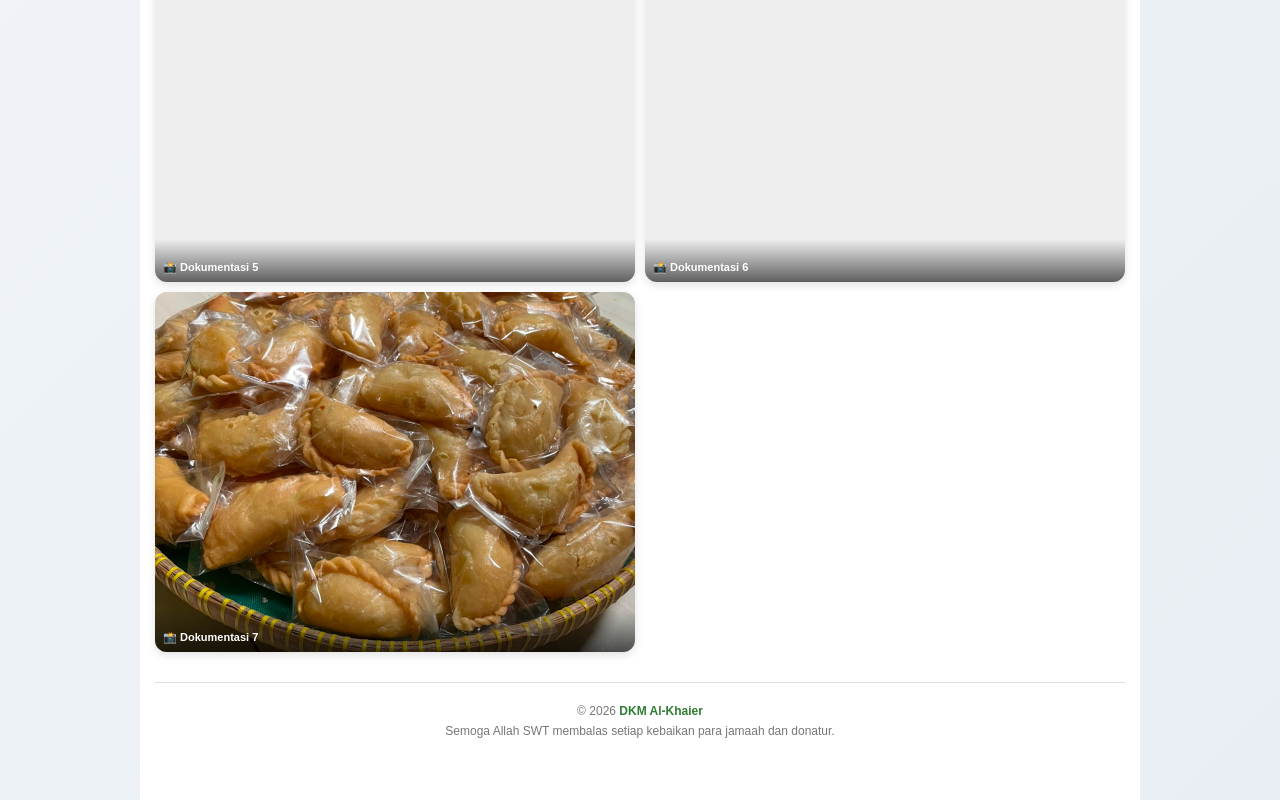
==== commit e81d79bb: "Update image file name in index.html" ====
--- a/index.html
+++ b/index.html
@@ -3126,7 +3126,7 @@
 
   "WhatsApp Image 2026-09-17 at 05.43.12.jpeg",
 
-  "fotoo",
+  "WhatsApp Image 2026-09-17 at 05.43.12 (1).jpeg",
 
   "fotoo",
 
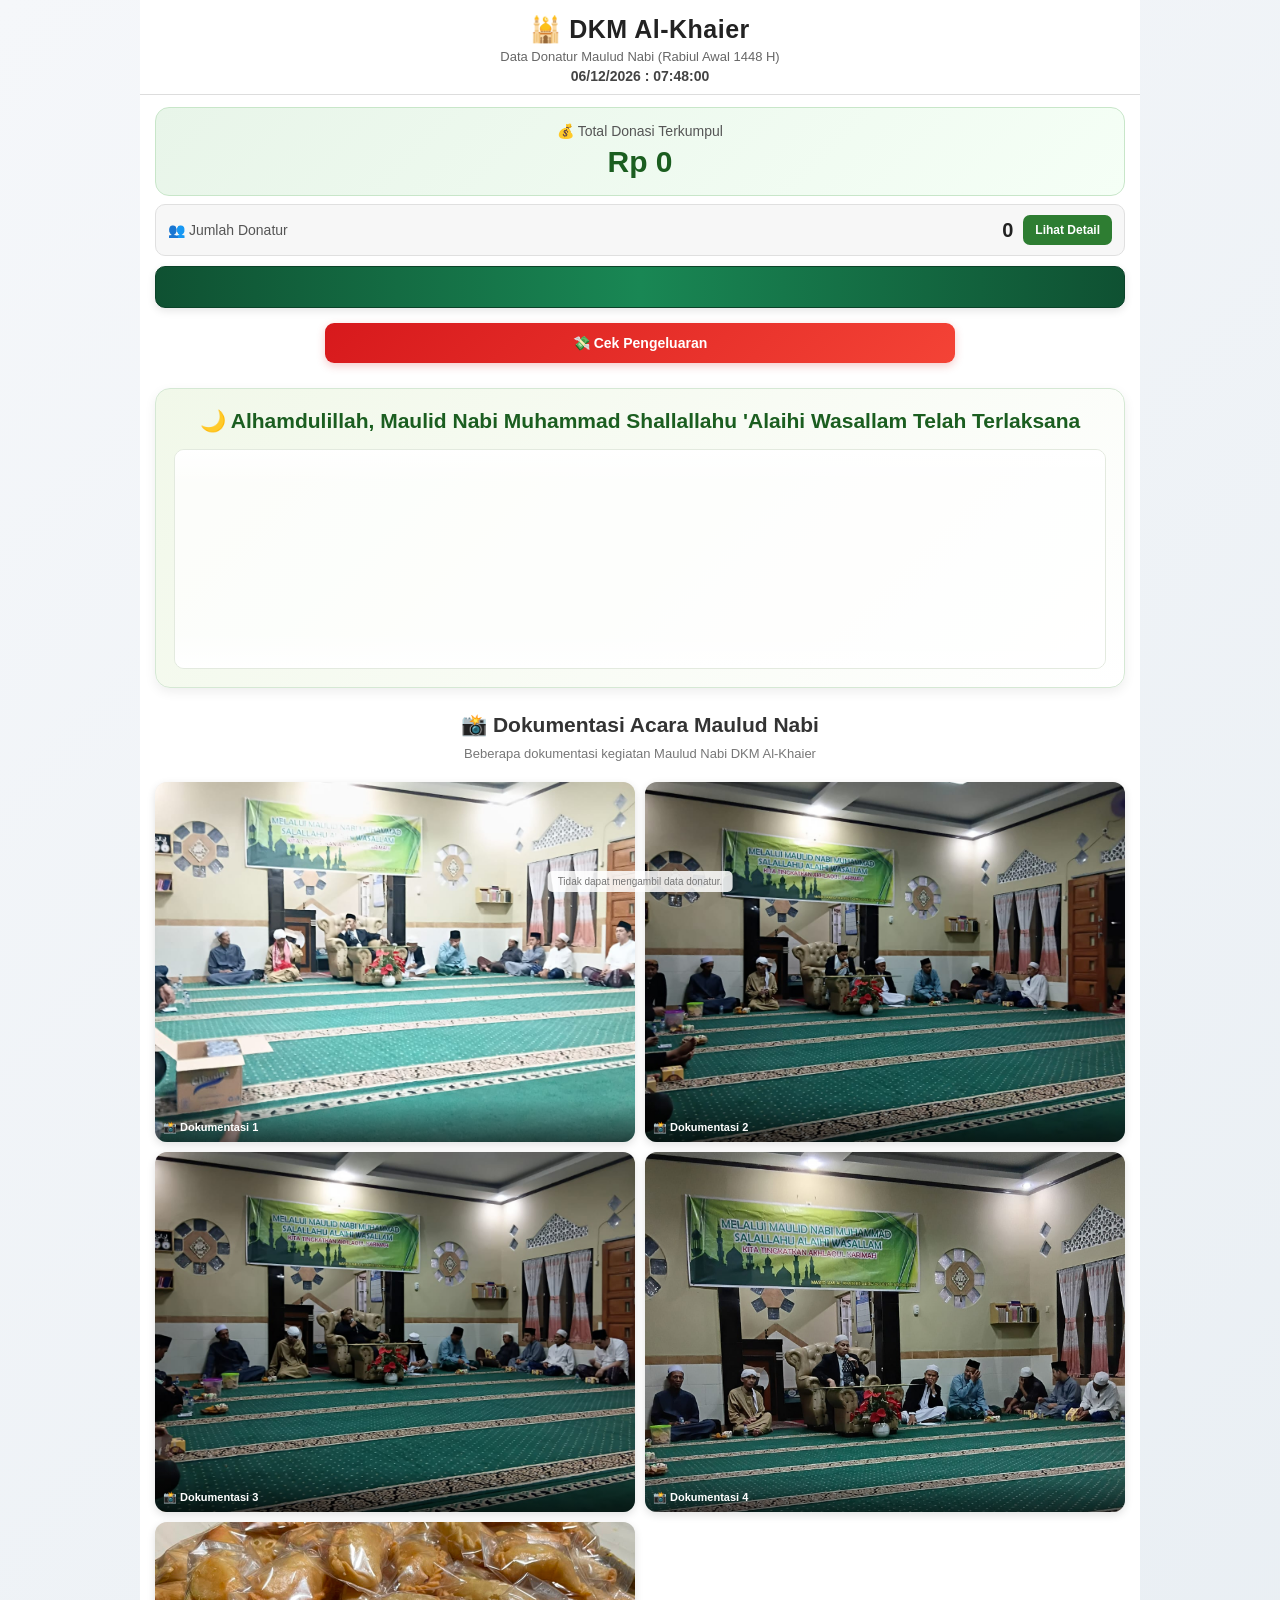
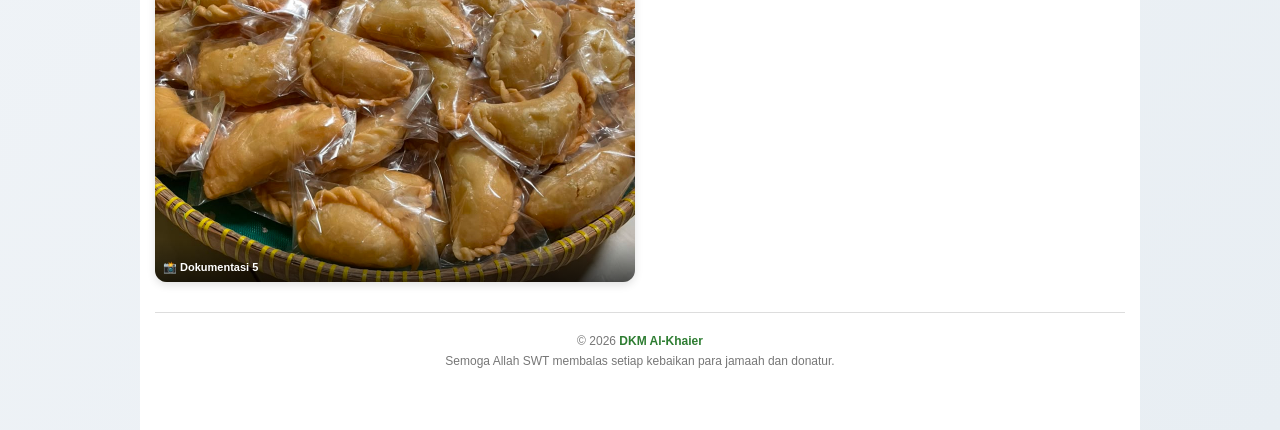
==== commit 595be221: "Update image entries in index.html Removed duplicate entry 'fotoo' and replaced with a new image." ====
--- a/index.html
+++ b/index.html
@@ -3128,11 +3128,7 @@
 
   "WhatsApp Image 2026-09-17 at 05.43.12 (1).jpeg",
 
-  "fotoo",
-
-  "fotoo",
-
-  "fotoo",
+  "WhatsApp Image 2026-09-17 at 05.42.26.jpeg",
 
   "WhatsApp Image 2026-09-13 at 15.38.30.jpeg"    
 
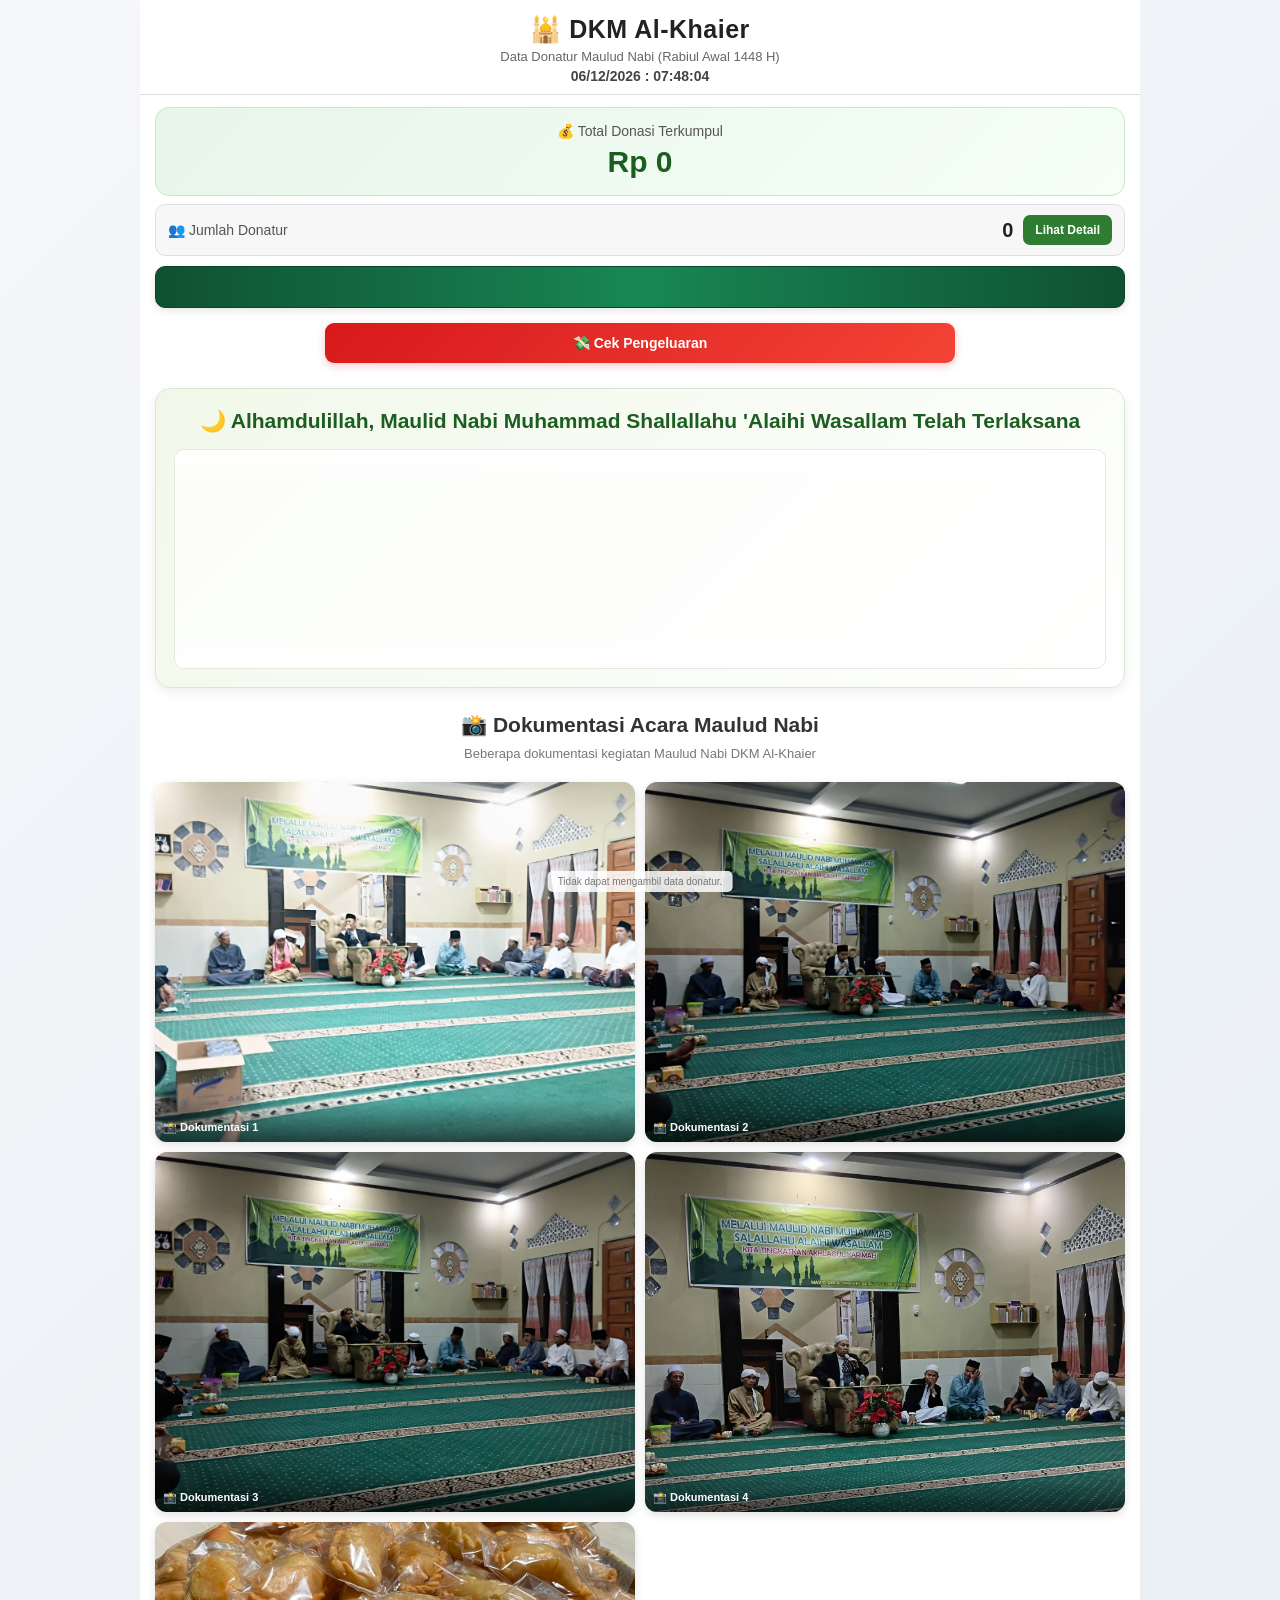
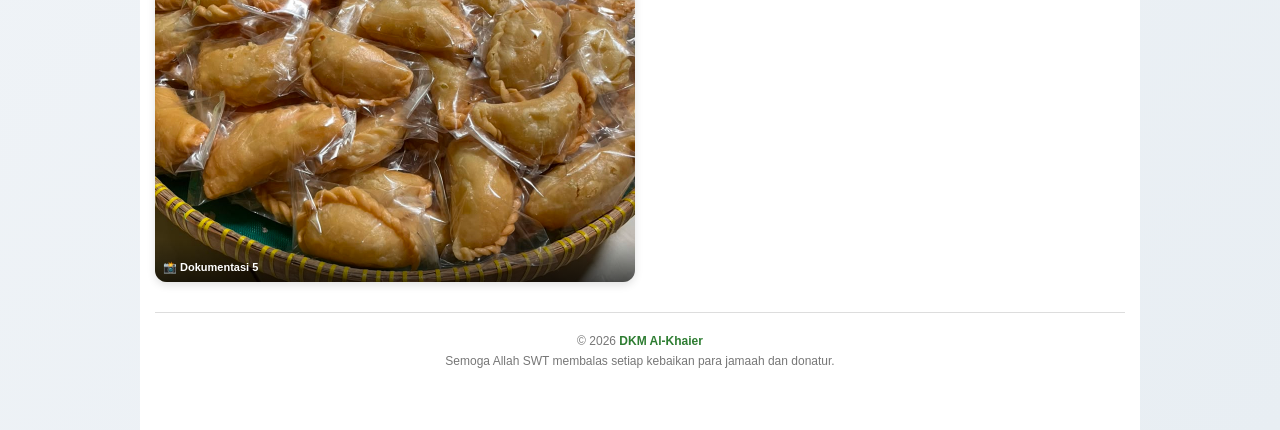
==== commit 88f14e1e: "Update index.html" ====
--- a/index.html
+++ b/index.html
@@ -3108,10 +3108,7 @@
 
      "foto/maulud-01.jpg",
      "foto/maulud-02.jpg",
-     "foto/maulud-03.jpg",
-     "foto/maulud-04.jpg",
-     "foto/maulud-05.jpg",
-     "foto/maulud-06.jpg"
+   
 
    ];
 
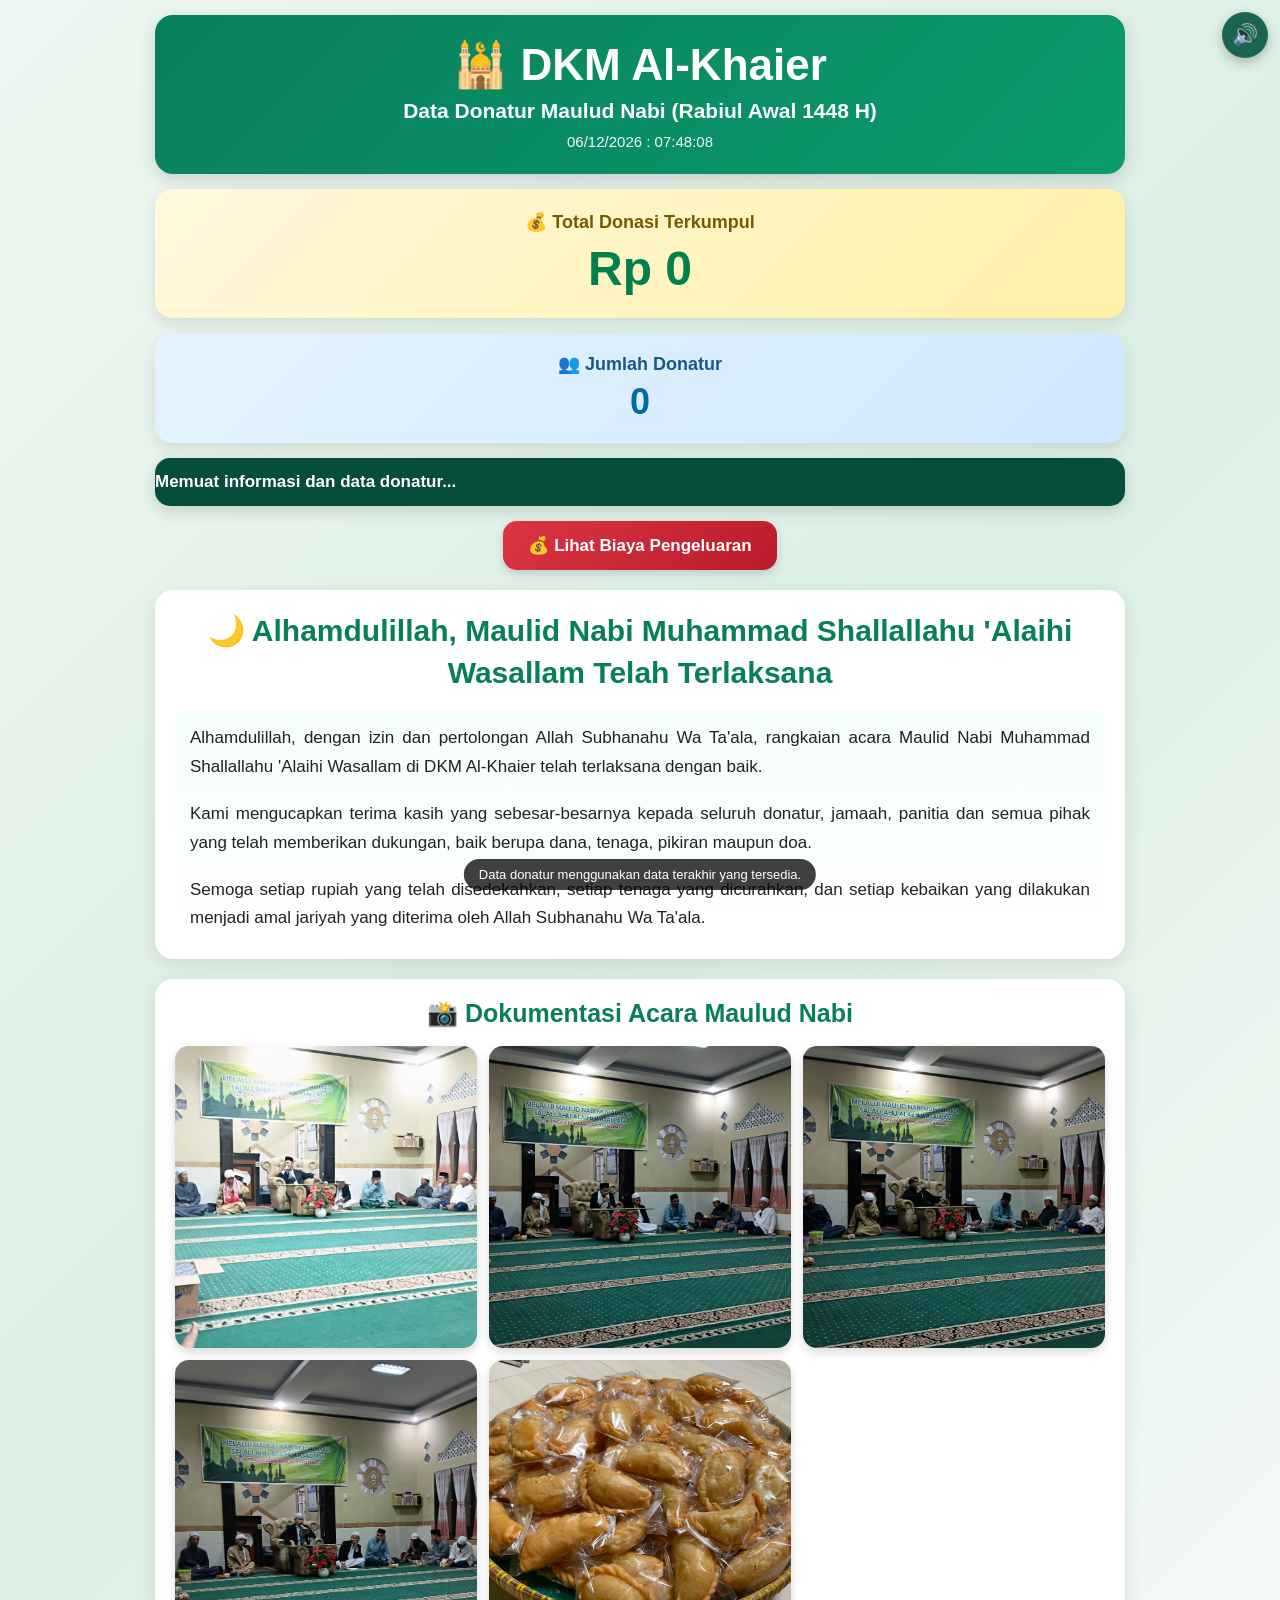
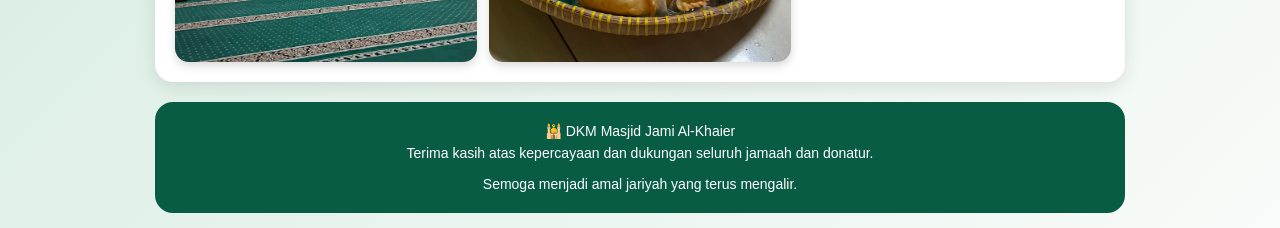
==== commit b1ed0497: "Update index.html" ====
--- a/index.html
+++ b/index.html
@@ -5,1524 +5,935 @@
 
 <meta charset="UTF-8">
 
-<meta name="viewport"
-      content="width=device-width, initial-scale=1.0">
+<meta
+  name="viewport"
+  content="width=device-width, initial-scale=1.0">
 
 <title>Data Donatur DKM Al-Khaier</title>
 
-
 <style>
 
-/* =====================================================
-   DASAR
-===================================================== */
-
-* {
-  box-sizing: border-box;
-}
-
-html,
-body {
-  margin: 0;
-  padding: 0;
-  width: 100%;
-  min-height: 100%;
-}
-
-body {
-
-  font-family:
-    Arial,
-    Helvetica,
-    sans-serif;
+/* =========================================================
+   RESET
+========================================================= */
+
+*{
+  box-sizing:border-box;
+}
+
+html{
+  scroll-behavior:smooth;
+}
+
+body{
+
+  margin:0;
+
+  padding:0;
+
+  font-family:Arial, Helvetica, sans-serif;
 
   background:
     linear-gradient(
       135deg,
-      #f5f7fa,
-      #e8eef3
-    );
-
-  color: #222;
-
-  overflow-x: hidden;
-}
-
-
-/* =====================================================
+      #eef7f1,
+      #dcefe4,
+      #f8fbf9
+    );
+
+  color:#222;
+
+}
+
+
+/* =========================================================
    CONTAINER
-===================================================== */
-
-.container {
-
-  width: 100%;
-
-  max-width: 1000px;
-
-  margin: auto;
-
-  background: #ffffff;
-
-  min-height: 100vh;
-
-  padding-bottom: 30px;
-}
-
-
-/* =====================================================
+========================================================= */
+
+.container{
+
+  width:100%;
+
+  max-width:1000px;
+
+  margin:auto;
+
+  padding:15px;
+
+}
+
+
+/* =========================================================
    HEADER
-   BAGIAN ATAS TETAP
-===================================================== */
-
-.header {
-
-  text-align: center;
-
-  padding: 15px 10px 10px;
-
-  border-bottom: 1px solid #ddd;
-
-  flex-shrink: 0;
-}
-
-
-.header h1 {
-
-  margin: 0;
-
-  font-size: 25px;
-
-  font-weight: 700;
-
-  letter-spacing: .5px;
-}
-
-
-.header .subtitle {
-
-  margin-top: 5px;
-
-  font-size: 13px;
-
-  color: #666;
-}
-
-
-/* =====================================================
-   JAM
-===================================================== */
-
-.datetime {
-
-  text-align: center;
-
-  font-size: 14px;
-
-  font-weight: 600;
-
-  margin-top: 4px;
-
-  color: #444;
-}
-
-
-/* =====================================================
-   TOTAL DONASI
-===================================================== */
-
-.total-box {
-
-  margin: 12px 15px 8px;
-
-  padding: 15px 10px;
-
-  text-align: center;
-
-  border-radius: 14px;
+========================================================= */
+
+.header{
+
+  text-align:center;
 
   background:
     linear-gradient(
       135deg,
-      #e8f5e9,
-      #f5fff6
-    );
-
-  border: 1px solid #c8e6c9;
-
-  flex-shrink: 0;
-}
-
-
-.total-label {
-
-  font-size: 14px;
-
-  color: #555;
-
-  margin-bottom: 5px;
-}
-
-
-.total-value {
-
-  font-size: 30px;
-
-  font-weight: 800;
-
-  color: #1b5e20;
-
-  line-height: 1.2;
-
-  word-break: break-word;
-}
-
-
-/* =====================================================
-   JUMLAH DONATUR
-===================================================== */
-
-.donor-info-row {
-
-  display: flex;
-
-  align-items: center;
-
-  justify-content: space-between;
-
-  gap: 10px;
-
-  margin: 4px 15px 10px;
-
-  padding: 10px 12px;
-
-  border-radius: 10px;
-
-  background: #f7f7f7;
-
-  border: 1px solid #e0e0e0;
-
-  flex-shrink: 0;
-}
-
-
-.donor-count {
-
-  display: flex;
-
-  align-items: center;
-
-  justify-content: space-between;
-
-  gap: 10px;
-
-  flex: 1;
-
-  min-width: 0;
-}
-
-
-.donor-count-label {
-
-  font-size: 14px;
-
-  color: #555;
-
-  white-space: nowrap;
-}
-
-
-.donor-count-value {
-
-  font-size: 20px;
-
-  font-weight: 700;
-
-  color: #222;
-}
-
-
-/* =====================================================
-   TOMBOL LIHAT DETAIL
-===================================================== */
-
-.detail-btn {
-
-  flex-shrink: 0;
-
-  border: none;
-
-  background: #2e7d32;
-
-  color: white;
-
-  padding: 8px 12px;
-
-  border-radius: 7px;
-
-  font-size: 12px;
-
-  font-weight: 600;
-
-  cursor: pointer;
-
-  white-space: nowrap;
-
-  transition: .2s;
-}
-
-
-.detail-btn:hover {
-
-  background: #1b5e20;
-}
-
-
-/* =====================================================
-   TEKS BERJALAN DATA DONATUR
-===================================================== */
-
-.marquee-box {
-
-  margin: 8px 15px 15px;
-
-  border-radius: 10px;
-
-  overflow: hidden;
-
-  background:
-    linear-gradient(
-      90deg,
-      #0f5132,
-      #198754,
-      #0f5132
-    );
-
-  border: 1px solid #0b4329;
+      #087f5b,
+      #0b9b6d
+    );
+
+  color:white;
+
+  padding:24px 15px;
+
+  border-radius:18px;
 
   box-shadow:
-    0 3px 8px rgba(0,0,0,.10);
-
-  height: 42px;
-
-  display: flex;
-
-  align-items: center;
-}
-
-
-.marquee {
-
-  width: 100%;
-
-  overflow: hidden;
-
-  white-space: nowrap;
-}
-
-
-.marquee-text {
-
-  display: inline-block;
-
-  padding-left: 100%;
-
-  color: #fff;
-
-  font-size: 14px;
-
-  font-weight: 600;
-
-  animation:
-    berjalan 100s linear infinite;
-}
-
-
-@keyframes berjalan {
-
-  0% {
-
-    transform:
-      translateX(0);
-
-  }
-
-  100% {
-
-    transform:
-      translateX(-100%);
-
-  }
-
-}
-
-
-/* =====================================================
-   TOMBOL CEK PENGELUARAN
-===================================================== */
-
-.pengeluaran-area {
-
-  display: flex;
-
-  justify-content: center;
-
-  align-items: center;
-
-  margin: 15px 15px 20px;
-}
-
-
-.pengeluaran-btn {
-
-  width: min(630px, 90%);
-
-  border: none;
+    0 5px 18px rgba(0,0,0,0.15);
+
+}
+
+.header h1{
+
+  margin:0;
+
+  font-size:clamp(28px,5vw,44px);
+
+}
+
+.subtitle{
+
+  margin-top:8px;
+
+  font-size:clamp(15px,3vw,21px);
+
+  font-weight:bold;
+
+}
+
+.datetime{
+
+  margin-top:10px;
+
+  font-size:15px;
+
+  opacity:.95;
+
+}
+
+
+/* =========================================================
+   TOTAL DONASI
+========================================================= */
+
+.total-box{
+
+  margin-top:15px;
 
   background:
     linear-gradient(
       135deg,
-      #d7191c,
-      #f44336
-    );
-
-  color: white;
-
-  padding: 12px 20px;
-
-  border-radius: 9px;
-
-  font-size: 14px;
-
-  font-weight: 700;
-
-  cursor: pointer;
+      #fff8dc,
+      #fff1a8
+    );
+
+  border-radius:18px;
+
+  padding:22px 15px;
+
+  text-align:center;
 
   box-shadow:
-    0 3px 8px rgba(211,47,47,.25);
-
-  transition: .2s;
-}
-
-
-.pengeluaran-btn:hover {
-
-  transform:
-    translateY(-1px);
-}
-
-
-.pengeluaran-btn:active {
-
-  transform:
-    scale(.98);
-}
-
-
-/* =====================================================
-   INFORMASI MAULUD NABI
-===================================================== */
-
-.ucapan-section {
-
-  margin: 25px 15px 25px;
-
-  padding: 18px;
-
-  border-radius: 15px;
+    0 5px 15px rgba(0,0,0,.10);
+
+}
+
+.total-label{
+
+  font-size:18px;
+
+  font-weight:bold;
+
+  color:#795900;
+
+}
+
+.total-value{
+
+  margin-top:8px;
+
+  font-size:clamp(30px,7vw,48px);
+
+  font-weight:bold;
+
+  color:#00804b;
+
+}
+
+
+/* =========================================================
+   JUMLAH DONATUR
+========================================================= */
+
+.donor-row{
+
+  margin-top:15px;
+
+  display:flex;
+
+  justify-content:center;
+
+}
+
+.donor-box{
+
+  width:100%;
 
   background:
     linear-gradient(
       135deg,
-      #f1f8e9,
-      #ffffff
-    );
-
-  border: 1px solid #d5e8d4;
+      #e5f3ff,
+      #cfe8ff
+    );
+
+  border-radius:18px;
+
+  padding:20px;
+
+  text-align:center;
+
+  cursor:pointer;
 
   box-shadow:
-    0 4px 12px rgba(0,0,0,.07);
-}
-
-
-/* =====================================================
-   JUDUL INFORMASI
-===================================================== */
-
-.ucapan-title {
-
-  margin: 0 0 14px;
-
-  text-align: center;
-
-  font-size: 21px;
-
-  font-weight: 800;
-
-  color: #1b5e20;
-
-  line-height: 1.35;
-}
-
-
-/* =====================================================
-   AREA TEKS SCROLL
-===================================================== */
-
-.ucapan-scroll {
-
-  position: relative;
-
-  height: 220px;
-
-  overflow: hidden;
-
-  border-radius: 10px;
-
-  background:
-    rgba(255,255,255,.75);
-
-  border: 1px solid #e3eadf;
-}
-
-
-/*
-   BAGIAN ATAS DAN BAWAH DIBERI
-   EFEK FADE AGAR TEKS TERLIHAT HALUS
-*/
-
-.ucapan-scroll::before {
-
-  content: "";
-
-  position: absolute;
-
-  top: 0;
-
-  left: 0;
-
-  right: 0;
-
-  height: 35px;
-
-  z-index: 2;
-
-  pointer-events: none;
+    0 5px 15px rgba(0,0,0,.10);
+
+  transition:.2s;
+
+}
+
+.donor-box:hover{
+
+  transform:translateY(-2px);
+
+}
+
+.donor-label{
+
+  font-size:18px;
+
+  font-weight:bold;
+
+  color:#155a8a;
+
+}
+
+.donor-value{
+
+  margin-top:6px;
+
+  font-size:36px;
+
+  font-weight:bold;
+
+  color:#0069a6;
+
+}
+
+
+/* =========================================================
+   MARQUEE
+========================================================= */
+
+.marquee-container{
+
+  margin-top:15px;
+
+  width:100%;
+
+  overflow:hidden;
+
+  border-radius:15px;
+
+  background:#064d3a;
+
+  color:white;
+
+  box-shadow:
+    0 5px 15px rgba(0,0,0,.15);
+
+}
+
+.marquee-text{
+
+  display:inline-block;
+
+  white-space:nowrap;
+
+  padding:14px 0;
+
+  font-size:17px;
+
+  font-weight:bold;
+
+  animation:
+    marquee 100s linear infinite;
+
+}
+
+@keyframes marquee{
+
+  0%{
+
+    transform:translateX(100%);
+
+  }
+
+  100%{
+
+    transform:translateX(-100%);
+
+  }
+
+}
+
+
+/* =========================================================
+   BUTTON PENGELUARAN
+========================================================= */
+
+.expense-button-container{
+
+  margin-top:15px;
+
+  text-align:center;
+
+}
+
+.expense-button{
+
+  border:none;
+
+  border-radius:14px;
+
+  padding:14px 25px;
 
   background:
     linear-gradient(
-      to bottom,
-      rgba(255,255,255,1),
-      rgba(255,255,255,0)
-    );
-}
-
-
-.ucapan-scroll::after {
-
-  content: "";
-
-  position: absolute;
-
-  bottom: 0;
-
-  left: 0;
-
-  right: 0;
-
-  height: 35px;
-
-  z-index: 2;
-
-  pointer-events: none;
+      135deg,
+      #dc3545,
+      #b91c2c
+    );
+
+  color:white;
+
+  font-size:17px;
+
+  font-weight:bold;
+
+  cursor:pointer;
+
+  box-shadow:
+    0 4px 10px rgba(0,0,0,.15);
+
+}
+
+.expense-button:hover{
+
+  opacity:.9;
+
+}
+
+
+/* =========================================================
+   BAGIAN MAULUD
+========================================================= */
+
+.info-section{
+
+  margin-top:20px;
+
+  background:white;
+
+  border-radius:18px;
+
+  padding:20px;
+
+  box-shadow:
+    0 5px 18px rgba(0,0,0,.10);
+
+}
+
+.info-title{
+
+  text-align:center;
+
+  color:#087f5b;
+
+  font-size:clamp(21px,4vw,30px);
+
+  font-weight:bold;
+
+  line-height:1.4;
+
+  margin-bottom:15px;
+
+}
+
+
+/* =========================================================
+   TEKS INFORMASI SCROLL KE ATAS
+========================================================= */
+
+.info-scroll{
+
+  height:230px;
+
+  overflow:hidden;
+
+  position:relative;
 
   background:
     linear-gradient(
-      to top,
-      rgba(255,255,255,1),
-      rgba(255,255,255,0)
-    );
-}
-
-
-/* =====================================================
-   TEKS YANG BERGERAK KE ATAS
-===================================================== */
-
-.ucapan-scroll-content {
-
-  position: absolute;
-
-  width: 100%;
-
-  left: 0;
-
-  top: 100%;
-
-  padding: 10px 15px;
-
-  text-align: left;
+      180deg,
+      #f5fff9,
+      #ffffff
+    );
+
+  border-radius:14px;
+
+  padding:15px;
+
+}
+
+.info-scroll-content{
 
   animation:
-    scrollUcapan 45s linear infinite;
-}
-
-
-/* =====================================================
-   ISI TEKS
-===================================================== */
-
-.ucapan-scroll-content p {
-
-  margin: 0 0 15px;
-
-  font-size: 14px;
-
-  line-height: 1.8;
-
-  color: #444;
-}
-
-
-.ucapan-scroll-content p:last-child {
-
-  margin-bottom: 0;
-}
-
-
-.ucapan-doa {
-
-  text-align: center !important;
-
-  font-weight: 700;
-
-  color: #1b5e20 !important;
-}
-
-
-/* =====================================================
-   ANIMASI TEKS BAWAH KE ATAS
-===================================================== */
-
-@keyframes scrollUcapan {
-
-  0% {
-
-    transform:
-      translateY(0);
-
-  }
-
-  100% {
-
-    transform:
-      translateY(
-        calc(-100% - 220px)
-      );
-
-  }
-
-}
-
-
-/* =====================================================
-   DOKUMENTASI
-===================================================== */
-
-.dokumentasi-section {
-
-  margin: 25px 15px 25px;
-}
-
-
-.dokumentasi-title {
-
-  margin: 0;
-
-  text-align: center;
-
-  font-size: 21px;
-
-  font-weight: 800;
-
-  color: #333;
-}
-
-
-.dokumentasi-subtitle {
-
-  text-align: center;
-
-  margin: 7px 0 18px;
-
-  color: #777;
-
-  font-size: 13px;
-
-  line-height: 1.5;
-}
-
-
-/* =====================================================
+    scrollUp 28s linear infinite;
+
+}
+
+.info-scroll p{
+
+  font-size:17px;
+
+  line-height:1.7;
+
+  margin:0 0 18px 0;
+
+  text-align:justify;
+
+}
+
+@keyframes scrollUp{
+
+  0%{
+
+    transform:translateY(100%);
+
+  }
+
+  100%{
+
+    transform:translateY(-100%);
+
+  }
+
+}
+
+
+/* =========================================================
    GALERI FOTO
-===================================================== */
-
-.galeri {
-
-  display: grid;
+========================================================= */
+
+.gallery-section{
+
+  margin-top:20px;
+
+  background:white;
+
+  border-radius:18px;
+
+  padding:20px;
+
+  box-shadow:
+    0 5px 18px rgba(0,0,0,.10);
+
+}
+
+.gallery-title{
+
+  text-align:center;
+
+  color:#087f5b;
+
+  font-size:25px;
+
+  font-weight:bold;
+
+  margin-bottom:18px;
+
+}
+
+.gallery-grid{
+
+  display:grid;
 
   grid-template-columns:
-    repeat(2, 1fr);
-
-  gap: 10px;
-}
-
-
-.foto-card {
-
-  position: relative;
-
-  width: 100%;
-
-  aspect-ratio: 4 / 3;
-
-  overflow: hidden;
-
-  border-radius: 12px;
-
-  background: #eeeeee;
-
-  cursor: pointer;
+    repeat(3,1fr);
+
+  gap:12px;
+
+}
+
+.gallery-item{
+
+  width:100%;
+
+  aspect-ratio:1/1;
+
+  object-fit:cover;
+
+  border-radius:14px;
+
+  cursor:pointer;
 
   box-shadow:
-    0 3px 8px rgba(0,0,0,.12);
-}
-
-
-.foto-card img {
-
-  width: 100%;
-
-  height: 100%;
-
-  display: block;
-
-  object-fit: cover;
-
-  transition:
-    transform .35s ease;
-}
-
-
-.foto-card:hover img {
-
-  transform:
-    scale(1.06);
-}
-
-
-.foto-overlay {
-
-  position: absolute;
-
-  left: 0;
-
-  right: 0;
-
-  bottom: 0;
-
-  padding: 22px 8px 8px;
+    0 4px 10px rgba(0,0,0,.15);
+
+  transition:.2s;
+
+}
+
+.gallery-item:hover{
+
+  transform:scale(1.02);
+
+}
+
+
+/* =========================================================
+   FOOTER
+========================================================= */
+
+.footer{
+
+  margin-top:20px;
+
+  text-align:center;
+
+  background:#075c43;
+
+  color:white;
+
+  padding:18px;
+
+  border-radius:18px;
+
+  font-size:14px;
+
+  line-height:1.6;
+
+}
+
+
+/* =========================================================
+   STATUS
+========================================================= */
+
+#status{
+
+  position:fixed;
+
+  bottom:10px;
+
+  left:50%;
+
+  transform:translateX(-50%);
+
+  background:rgba(0,0,0,.75);
+
+  color:white;
+
+  padding:8px 15px;
+
+  border-radius:20px;
+
+  font-size:13px;
+
+  z-index:1000;
+
+  display:none;
+
+}
+
+
+/* =========================================================
+   MODAL
+========================================================= */
+
+.modal{
+
+  display:none;
+
+  position:fixed;
+
+  z-index:900;
+
+  left:0;
+
+  top:0;
+
+  width:100%;
+
+  height:100%;
 
   background:
-    linear-gradient(
-      transparent,
-      rgba(0,0,0,.60)
-    );
-
-  color: white;
-
-  font-size: 11px;
-
-  font-weight: 600;
-}
-
-
-/* =====================================================
-   LIGHTBOX FOTO
-===================================================== */
-
-.foto-modal {
-
-  display: none;
-
-  position: fixed;
-
-  z-index: 300;
-
-  left: 0;
-
-  top: 0;
-
-  width: 100%;
-
-  height: 100%;
+    rgba(0,0,0,.65);
+
+  padding:20px;
+
+  overflow:auto;
+
+}
+
+.modal-content{
+
+  background:white;
+
+  width:100%;
+
+  max-width:900px;
+
+  margin:40px auto;
+
+  border-radius:18px;
+
+  padding:20px;
+
+  box-shadow:
+    0 8px 30px rgba(0,0,0,.3);
+
+}
+
+.modal-title{
+
+  text-align:center;
+
+  color:#087f5b;
+
+  font-size:25px;
+
+  font-weight:bold;
+
+  margin-bottom:15px;
+
+}
+
+.close{
+
+  float:right;
+
+  font-size:30px;
+
+  font-weight:bold;
+
+  cursor:pointer;
+
+  color:#777;
+
+}
+
+
+/* =========================================================
+   TABLE DONATUR
+========================================================= */
+
+.table-wrapper{
+
+  width:100%;
+
+  overflow-x:auto;
+
+}
+
+table{
+
+  width:100%;
+
+  border-collapse:collapse;
+
+  min-width:600px;
+
+}
+
+th{
+
+  background:#087f5b;
+
+  color:white;
+
+  padding:10px;
+
+  text-align:center;
+
+}
+
+td{
+
+  padding:9px;
+
+  border-bottom:1px solid #ddd;
+
+}
+
+td:nth-child(1),
+td:nth-child(2),
+td:nth-child(4){
+
+  text-align:center;
+
+}
+
+td:last-child{
+
+  text-align:right;
+
+}
+
+
+/* =========================================================
+   TABEL PENGELUARAN
+========================================================= */
+
+.expense-table{
+
+  min-width:500px;
+
+}
+
+.expense-table th{
+
+  background:#b91c2c;
+
+}
+
+.expense-total{
+
+  margin-top:15px;
+
+  background:#fff3f3;
+
+  border-radius:12px;
+
+  padding:15px;
+
+}
+
+.expense-total-row{
+
+  display:flex;
+
+  justify-content:space-between;
+
+  gap:10px;
+
+  padding:7px 0;
+
+  font-size:17px;
+
+}
+
+.expense-total-row strong{
+
+  color:#b91c2c;
+
+}
+
+.balance-row{
+
+  border-top:2px solid #ddd;
+
+  margin-top:8px;
+
+  padding-top:12px;
+
+  font-size:20px;
+
+}
+
+
+/* =========================================================
+   FOTO MODAL
+========================================================= */
+
+.photo-modal-content{
+
+  max-width:1000px;
+
+  padding:10px;
+
+  background:transparent;
+
+  box-shadow:none;
+
+}
+
+.photo-modal-image{
+
+  display:block;
+
+  max-width:100%;
+
+  max-height:85vh;
+
+  margin:auto;
+
+  border-radius:12px;
+
+}
+
+
+/* =========================================================
+   TOMBOL MUSIK
+========================================================= */
+
+.music-button{
+
+  position:fixed;
+
+  top:12px;
+
+  right:12px;
+
+  z-index:1500;
+
+  width:46px;
+
+  height:46px;
+
+  border:none;
+
+  border-radius:50%;
 
   background:
-    rgba(0,0,0,.88);
-
-  padding: 20px;
-
-  align-items: center;
-
-  justify-content: center;
-}
-
-
-.foto-modal.show {
-
-  display: flex;
-}
-
-
-.foto-modal img {
-
-  max-width: 95vw;
-
-  max-height: 90vh;
-
-  width: auto;
-
-  height: auto;
-
-  object-fit: contain;
-
-  border-radius: 8px;
+    rgba(0,80,60,.88);
+
+  color:white;
+
+  font-size:21px;
+
+  cursor:pointer;
+
+  display:flex;
+
+  align-items:center;
+
+  justify-content:center;
 
   box-shadow:
-    0 5px 30px rgba(0,0,0,.5);
-}
-
-
-.foto-close {
-
-  position: fixed;
-
-  top: 15px;
-
-  right: 18px;
-
-  width: 42px;
-
-  height: 42px;
-
-  border: none;
-
-  border-radius: 50%;
+    0 4px 12px rgba(0,0,0,.25);
+
+  backdrop-filter:blur(5px);
+
+  transition:.2s;
+
+}
+
+.music-button:hover{
+
+  transform:scale(1.06);
+
+}
+
+.music-button.muted{
 
   background:
-    rgba(255,255,255,.15);
-
-  color: white;
-
-  font-size: 30px;
-
-  line-height: 40px;
-
-  cursor: pointer;
-
-  z-index: 301;
-}
-
-
-.foto-close:hover {
-
-  background:
-    rgba(255,255,255,.30);
-}
-
-
-/* =====================================================
-   FOOTER
-===================================================== */
-
-.footer {
-
-  margin: 30px 15px 10px;
-
-  padding: 18px 10px;
-
-  text-align: center;
-
-  border-top: 1px solid #ddd;
-
-  color: #777;
-
-  font-size: 12px;
-
-  line-height: 1.7;
-}
-
-
-.footer strong {
-
-  color: #2e7d32;
-}
-
-
-/* =====================================================
-   STATUS
-===================================================== */
-
-.status {
-
-  position: fixed;
-
-  bottom: 8px;
-
-  left: 50%;
-
-  transform: translateX(-50%);
-
-  padding: 5px 10px;
-
-  font-size: 10px;
-
-  color: #777;
-
-  background:
-    rgba(255,255,255,.85);
-
-  border-radius: 5px;
-
-  z-index: 20;
-}
-
-
-/* =====================================================
-   MODAL UMUM
-===================================================== */
-
-.modal {
-
-  display: none;
-
-  position: fixed;
-
-  z-index: 100;
-
-  left: 0;
-
-  top: 0;
-
-  width: 100%;
-
-  height: 100%;
-
-  background:
-    rgba(0,0,0,.55);
-
-  padding: 20px;
-}
-
-
-.modal-content {
-
-  position: relative;
-
-  width: 100%;
-
-  max-width: 700px;
-
-  max-height: 90vh;
-
-  margin: auto;
-
-  background: white;
-
-  border-radius: 12px;
-
-  overflow: hidden;
-
-  display: flex;
-
-  flex-direction: column;
-}
-
-
-.modal-header {
-
-  padding: 14px 16px;
-
-  border-bottom: 1px solid #ddd;
-
-  display: flex;
-
-  align-items: center;
-
-  justify-content: space-between;
-
-  flex-shrink: 0;
-}
-
-
-.modal-header h2 {
-
-  margin: 0;
-
-  font-size: 18px;
-}
-
-
-.close-btn {
-
-  border: none;
-
-  background: transparent;
-
-  font-size: 25px;
-
-  cursor: pointer;
-
-  color: #555;
-
-  line-height: 1;
-}
-
-
-.modal-body {
-
-  overflow: auto;
-
-  padding: 15px;
-}
-
-
-/* =====================================================
-   DETAIL PENGELUARAN
-===================================================== */
-
-.pengeluaran-list {
-
-  width: 100%;
-}
-
-
-.pengeluaran-item {
-
-  display: flex;
-
-  justify-content: space-between;
-
-  align-items: center;
-
-  gap: 15px;
-
-  padding: 12px 10px;
-
-  border-bottom: 1px solid #e5e5e5;
-}
-
-
-.pengeluaran-nama {
-
-  font-size: 14px;
-
-  font-weight: 600;
-
-  color: #333;
-}
-
-
-.pengeluaran-jumlah {
-
-  font-size: 14px;
-
-  font-weight: 700;
-
-  color: #d32f2f;
-
-  white-space: nowrap;
-}
-
-
-/* =====================================================
-   RINGKASAN
-===================================================== */
-
-.ringkasan-box {
-
-  margin-top: 15px;
-
-  border-radius: 10px;
-
-  overflow: hidden;
-
-  border: 1px solid #ddd;
-}
-
-
-.ringkasan-row {
-
-  display: flex;
-
-  justify-content: space-between;
-
-  align-items: center;
-
-  padding: 13px 12px;
-
-  gap: 15px;
-}
-
-
-.ringkasan-label {
-
-  font-size: 14px;
-
-  font-weight: 700;
-}
-
-
-.ringkasan-value {
-
-  font-size: 15px;
-
-  font-weight: 800;
-
-  white-space: nowrap;
-}
-
-
-.total-pengeluaran {
-
-  background: #fff3f3;
-
-  color: #c62828;
-}
-
-
-.sisa-uang {
-
-  background: #e8f5e9;
-
-  color: #1b5e20;
-}
-
-
-/* =====================================================
-   LOADING
-===================================================== */
-
-.loading-detail {
-
-  text-align: center;
-
-  padding: 30px 10px;
-
-  color: #777;
-}
-
-
-.empty-detail {
-
-  text-align: center;
-
-  padding: 30px 15px;
-
-  color: #888;
-}
-
-
-/* =====================================================
-   TABEL DETAIL DONATUR
-===================================================== */
-
-table {
-
-  width: 100%;
-
-  border-collapse: collapse;
-
-  font-size: 13px;
-}
-
-
-th {
-
-  background: #2e7d32;
-
-  color: white;
-
-  padding: 9px 7px;
-
-  text-align: left;
-
-  position: sticky;
-
-  top: 0;
-
-  z-index: 2;
-}
-
-
-td {
-
-  padding: 8px 7px;
-
-  border-bottom: 1px solid #ddd;
-}
-
-
-tr:nth-child(even) {
-
-  background: #f8f8f8;
-}
-
-
-.amount-cell {
-
-  text-align: right;
-
-  white-space: nowrap;
-}
-
-
-/* =====================================================
-   MOBILE
-===================================================== */
-
-@media (max-width: 600px) {
-
-  body {
-
-    background: #ffffff;
-  }
-
-
-  .container {
-
-    max-width: none;
-
-    width: 100%;
-  }
-
-
-  /* BAGIAN ATAS */
-
-  .header {
-
-    padding: 12px 8px 8px;
-  }
-
-
-  .header h1 {
-
-    font-size: 21px;
-  }
-
-
-  .header .subtitle {
-
-    font-size: 11px;
-  }
-
-
-  .datetime {
-
-    font-size: 12px;
-  }
-
-
-  .total-box {
-
-    margin: 9px 10px 6px;
-
-    padding: 12px 8px;
-  }
-
-
-  .total-label {
-
-    font-size: 12px;
-  }
-
-
-  .total-value {
-
-    font-size: 25px;
-  }
-
-
-  .donor-info-row {
-
-    margin: 3px 10px 7px;
-
-    padding: 8px 9px;
-  }
-
-
-  .donor-count-label {
-
-    font-size: 12px;
-  }
-
-
-  .donor-count-value {
-
-    font-size: 18px;
-  }
-
-
-  .detail-btn {
-
-    padding: 7px 10px;
-
-    font-size: 11px;
-  }
-
-
-  .marquee-box {
-
-    margin: 7px 10px 12px;
-
-    height: 38px;
-  }
-
-
-  .marquee-text {
-
-    font-size: 12px;
-
-    animation-duration:
-      100s;
-  }
-
-
-  .pengeluaran-area {
-
-    margin: 12px 10px 18px;
-  }
-
-
-  .pengeluaran-btn {
-
-    font-size: 13px;
-
-    padding: 11px 15px;
-  }
-
-
-  /* =================================================
-     INFORMASI MOBILE
-  ================================================= */
-
-  .ucapan-section {
-
-    margin: 20px 10px 20px;
-
-    padding: 15px 12px;
-
-    border-radius: 13px;
-  }
-
-
-  .ucapan-title {
-
-    font-size: 18px;
-
-    margin-bottom: 10px;
-  }
-
-
-  .ucapan-scroll {
-
-    height: 220px;
-  }
-
-
-  .ucapan-scroll-content {
-
-    padding:
-      10px 10px;
-
-    animation-duration:
-      50s;
-  }
-
-
-  .ucapan-scroll-content p {
-
-    font-size: 13px;
-
-    line-height: 1.75;
-
-    margin-bottom: 12px;
-  }
-
-
-  /* =================================================
-     DOKUMENTASI MOBILE
-  ================================================= */
-
-  .dokumentasi-section {
-
-    margin: 20px 10px 20px;
-  }
-
-
-  .dokumentasi-title {
-
-    font-size: 18px;
-  }
-
-
-  .dokumentasi-subtitle {
-
-    font-size: 12px;
-
-    margin-bottom: 14px;
-  }
-
-
-  .galeri {
+    rgba(100,100,100,.88);
+
+}
+
+
+/* =========================================================
+   RESPONSIVE
+========================================================= */
+
+@media(max-width:700px){
+
+  .container{
+
+    padding:10px;
+
+  }
+
+  .header{
+
+    padding:20px 12px;
+
+  }
+
+  .total-box{
+
+    padding:18px 10px;
+
+  }
+
+  .marquee-text{
+
+    font-size:15px;
+
+  }
+
+  .info-section,
+  .gallery-section{
+
+    padding:15px;
+
+  }
+
+  .info-scroll{
+
+    height:240px;
+
+  }
+
+  .info-scroll p{
+
+    font-size:15px;
+
+  }
+
+  .gallery-grid{
 
     grid-template-columns:
-      repeat(2, 1fr);
-
-    gap: 8px;
-  }
-
-
-  .foto-card {
-
-    border-radius: 9px;
-  }
-
-
-  .foto-overlay {
-
-    font-size: 10px;
-  }
-
-
-  /* =================================================
-     FOOTER MOBILE
-  ================================================= */
-
-  .footer {
-
-    margin:
-      25px 10px 10px;
-
-    padding:
-      15px 8px;
-
-    font-size: 11px;
-  }
-
-
-  /* =================================================
-     MODAL MOBILE
-  ================================================= */
-
-  .modal {
-
-    padding: 8px;
-  }
-
-
-  .modal-content {
-
-    max-height: 94vh;
-
-    border-radius: 9px;
-  }
-
-
-  .modal-header {
-
-    padding:
-      11px 12px;
-  }
-
-
-  .modal-header h2 {
-
-    font-size: 16px;
-  }
-
-
-  table {
-
-    font-size: 11px;
-  }
-
-
-  th,
-  td {
-
-    padding:
-      7px 5px;
-  }
-
-
-  .foto-modal {
-
-    padding: 10px;
-  }
-
-
-  .foto-modal img {
-
-    max-width: 96vw;
-
-    max-height: 85vh;
-  }
-
-}
-
-
-/* =====================================================
-   HP SANGAT KECIL
-===================================================== */
-
-@media (max-width: 380px) {
-
-  .donor-count-label {
-
-    font-size: 11px;
-  }
-
-
-  .donor-count-value {
-
-    font-size: 16px;
-  }
-
-
-  .detail-btn {
-
-    padding:
-      6px 8px;
-
-    font-size: 10px;
-  }
-
-
-  .total-value {
-
-    font-size: 22px;
-  }
-
-
-  .ucapan-title {
-
-    font-size: 17px;
-  }
-
-
-  .ucapan-text {
-
-    font-size: 12.5px;
+      repeat(2,1fr);
+
+  }
+
+  .music-button{
+
+    width:42px;
+
+    height:42px;
+
+    top:8px;
+
+    right:8px;
+
+    font-size:19px;
+
+  }
+
+}
+
+@media(max-width:400px){
+
+  .gallery-grid{
+
+    grid-template-columns:
+      repeat(2,1fr);
+
+  }
+
+  .donor-value{
+
+    font-size:30px;
+
   }
 
 }
@@ -1535,25 +946,57 @@
 <body>
 
 
+<!-- =======================================================
+     MUSIK LATAR
+======================================================== -->
+
+<audio
+  id="bgMusic"
+  autoplay
+  loop
+  preload="auto">
+
+  <source
+    src="musik-maulud.mp3"
+    type="audio/mpeg">
+
+</audio>
+
+
+<!-- =======================================================
+     TOMBOL MUTE / UNMUTE
+======================================================== -->
+
+<button
+  id="musicButton"
+  class="music-button"
+  type="button"
+  aria-label="Mute musik"
+  title="Mute musik">
+
+  🔊
+
+</button>
+
+
 <div class="container">
 
 
-<!-- =====================================================
+<!-- =======================================================
      HEADER
-===================================================== -->
+======================================================== -->
 
 <div class="header">
 
-  <h1>
-    🕌 DKM Al-Khaier
-  </h1>
+  <h1>🕌 DKM Al-Khaier</h1>
 
   <div class="subtitle">
     Data Donatur Maulud Nabi (Rabiul Awal 1448 H)
   </div>
 
-  <div id="datetime"
-       class="datetime">
+  <div
+    id="datetime"
+    class="datetime">
 
     Memuat waktu...
 
@@ -1562,18 +1005,21 @@
 </div>
 
 
-<!-- =====================================================
+<!-- =======================================================
      TOTAL DONASI
-===================================================== -->
+======================================================== -->
 
 <div class="total-box">
 
   <div class="total-label">
+
     💰 Total Donasi Terkumpul
+
   </div>
 
-  <div id="totalDonasi"
-       class="total-value">
+  <div
+    id="totalDonasi"
+    class="total-value">
 
     Rp 0
 
@@ -1582,1130 +1028,846 @@
 </div>
 
 
-<!-- =====================================================
+<!-- =======================================================
      JUMLAH DONATUR
-===================================================== -->
-
-<div class="donor-info-row">
-
-  <div class="donor-count">
-
-    <span class="donor-count-label">
+======================================================== -->
+
+<div class="donor-row">
+
+  <div
+    class="donor-box"
+    onclick="bukaDetailDonatur()">
+
+    <div class="donor-label">
+
       👥 Jumlah Donatur
+
+    </div>
+
+    <div
+      id="jumlahDonatur"
+      class="donor-value">
+
+      0
+
+    </div>
+
+  </div>
+
+</div>
+
+
+<!-- =======================================================
+     TEKS BERJALAN
+======================================================== -->
+
+<div class="marquee-container">
+
+  <div
+    id="marqueeText"
+    class="marquee-text">
+
+    Memuat informasi dan data donatur...
+
+  </div>
+
+</div>
+
+
+<!-- =======================================================
+     BUTTON PENGELUARAN
+======================================================== -->
+
+<div class="expense-button-container">
+
+  <button
+    class="expense-button"
+    onclick="bukaPengeluaran()">
+
+    💰 Lihat Biaya Pengeluaran
+
+  </button>
+
+</div>
+
+
+<!-- =======================================================
+     INFORMASI MAULUD
+======================================================== -->
+
+<div class="info-section">
+
+  <div class="info-title">
+
+    🌙 Alhamdulillah, Maulid Nabi Muhammad
+    Shallallahu 'Alaihi Wasallam Telah Terlaksana
+
+  </div>
+
+
+  <div class="info-scroll">
+
+    <div
+      class="info-scroll-content">
+
+      <p>
+
+        Alhamdulillah, dengan izin dan pertolongan
+        Allah Subhanahu Wa Ta'ala, rangkaian acara
+        Maulid Nabi Muhammad Shallallahu 'Alaihi Wasallam
+        di DKM Al-Khaier telah terlaksana dengan baik.
+
+      </p>
+
+
+      <p>
+
+        Kami mengucapkan terima kasih yang sebesar-besarnya
+        kepada seluruh donatur, jamaah, panitia dan semua
+        pihak yang telah memberikan dukungan, baik berupa
+        dana, tenaga, pikiran maupun doa.
+
+      </p>
+
+
+      <p>
+
+        Semoga setiap rupiah yang telah disedekahkan,
+        setiap tenaga yang dicurahkan, dan setiap kebaikan
+        yang dilakukan menjadi amal jariyah yang diterima
+        oleh Allah Subhanahu Wa Ta'ala.
+
+      </p>
+
+
+      <p>
+
+        Semoga kegiatan ini semakin mempererat ukhuwah
+        Islamiyah, meningkatkan kecintaan kita kepada
+        Rasulullah Shallallahu 'Alaihi Wasallam serta
+        meningkatkan semangat kita dalam memakmurkan masjid.
+
+      </p>
+
+
+      <p>
+
+        Semoga Allah Subhanahu Wa Ta'ala membalas seluruh
+        kebaikan para donatur dengan pahala yang berlipat
+        ganda, memberikan keberkahan rezeki, kesehatan,
+        keselamatan dan kebahagiaan bagi seluruh keluarga.
+
+      </p>
+
+
+      <p>
+
+        Aamiin Ya Rabbal 'Alamin 🤲
+
+      </p>
+
+    </div>
+
+  </div>
+
+</div>
+
+
+<!-- =======================================================
+     DOKUMENTASI ACARA
+======================================================== -->
+
+<div
+  id="galeriFoto"
+  class="gallery-section">
+
+  <div class="gallery-title">
+
+    📸 Dokumentasi Acara Maulud Nabi
+
+  </div>
+
+</div>
+
+
+<!-- =======================================================
+     FOOTER
+======================================================== -->
+
+<div class="footer">
+
+  <div>
+
+    🕌 DKM Masjid Jami Al-Khaier
+
+  </div>
+
+  <div>
+
+    Terima kasih atas kepercayaan dan dukungan
+    seluruh jamaah dan donatur.
+
+  </div>
+
+  <div style="margin-top:8px;">
+
+    Semoga menjadi amal jariyah yang terus mengalir.
+
+  </div>
+
+</div>
+
+
+</div>
+
+
+<!-- =======================================================
+     STATUS
+======================================================== -->
+
+<div id="status"></div>
+
+
+<!-- =======================================================
+     MODAL DETAIL DONATUR
+======================================================== -->
+
+<div
+  id="detailDonaturModal"
+  class="modal">
+
+  <div class="modal-content">
+
+    <span
+      class="close"
+      onclick="tutupDetailDonatur()">
+
+      &times;
+
     </span>
 
-    <strong id="jumlahDonatur"
-            class="donor-count-value">
-
-      0
-
-    </strong>
+    <div class="modal-title">
+
+      📋 Detail Data Donatur
+
+    </div>
+
+    <div class="table-wrapper">
+
+      <table>
+
+        <thead>
+
+          <tr>
+
+            <th>No</th>
+
+            <th>Tanggal</th>
+
+            <th>Nama Donatur</th>
+
+            <th>RT</th>
+
+            <th>Jumlah</th>
+
+          </tr>
+
+        </thead>
+
+        <tbody
+          id="detailTableBody">
+
+        </tbody>
+
+      </table>
+
+    </div>
 
   </div>
 
-
-  <button class="detail-btn"
-          onclick="bukaDetailDonatur()">
-
-    Lihat Detail
-
-  </button>
-
 </div>
 
 
-<!-- =====================================================
-     TEKS BERJALAN DATA DONATUR
-===================================================== -->
-
-<div class="marquee-box">
-
-  <div class="marquee">
-
-    <div id="marqueeText"
-         class="marquee-text">
-
-      Memuat informasi dan data donatur...
+<!-- =======================================================
+     MODAL PENGELUARAN
+======================================================== -->
+
+<div
+  id="pengeluaranModal"
+  class="modal">
+
+  <div class="modal-content">
+
+    <span
+      class="close"
+      onclick="tutupPengeluaran()">
+
+      &times;
+
+    </span>
+
+    <div class="modal-title">
+
+      💰 Rekap Biaya Pengeluaran
 
     </div>
 
+    <div
+      id="pengeluaranBody">
+
+      Memuat data pengeluaran...
+
+    </div>
+
   </div>
 
 </div>
 
 
-<!-- =====================================================
-     TOMBOL CEK PENGELUARAN
-===================================================== -->
-
-<div class="pengeluaran-area">
-
-  <button class="pengeluaran-btn"
-          onclick="bukaPengeluaran()">
-
-    💸 Cek Pengeluaran
-
-  </button>
+<!-- =======================================================
+     MODAL FOTO
+======================================================== -->
+
+<div
+  id="fotoModal"
+  class="modal">
+
+  <div class="photo-modal-content">
+
+    <span
+      class="close"
+      onclick="tutupFoto()"
+      style="color:white;">
+
+      &times;
+
+    </span>
+
+    <img
+      id="fotoModalImage"
+      class="photo-modal-image"
+      src=""
+      alt="Dokumentasi">
+
+  </div>
 
 </div>
 
 
-<!-- =====================================================
-     INFORMASI MAULUD NABI
-     TEKS SCROLL BAWAH KE ATAS
-===================================================== -->
-
-<section class="ucapan-section">
-
-  <h2 class="ucapan-title">
-
-    🌙 Alhamdulillah, Maulid Nabi Muhammad Shallallahu 'Alaihi Wasallam  Telah Terlaksana
-
-  </h2>
-
-
-  <div class="ucapan-scroll">
-
-    <div class="ucapan-scroll-content">
-
-
-      <p>
-        Alhamdulillahirabbil 'alamin.
-      </p>
-
-
-      <p>
-        Dengan penuh rasa syukur kepada Allah SWT,
-        kegiatan Maulud Nabi Muhammad SAW di DKM Al-Khaier
-        telah terlaksana dengan baik.
-      </p>
-
-
-      <p>
-        Kami mengucapkan terima kasih yang sebesar-besarnya
-        kepada seluruh jamaah, para donatur, panitia,
-        tokoh masyarakat, serta semua pihak yang telah
-        memberikan dukungan, tenaga, waktu, doa dan bantuan
-        sehingga acara Maulud Nabi ini dapat terselenggara
-        dengan lancar.
-      </p>
-
-
-      <p>
-        Semoga setiap kebaikan, sedekah, bantuan dan
-        partisipasi yang telah diberikan menjadi amal jariyah,
-        mendapatkan pahala yang berlipat ganda, serta membawa
-        keberkahan bagi kita semua.
-      </p>
-
-
-      <p>
-        Semoga kegiatan ini semakin mempererat ukhuwah
-        Islamiyah dan menambah kecintaan kita kepada
-        Nabi Muhammad SAW.
-      </p>
-
-
-      <p class="ucapan-doa">
-
-        Jazakumullahu khairan katsiran.
-
-      </p>
-
-
-      <p class="ucapan-doa">
-
-        🌙 DKM Al-Khaier
-
-      </p>
-
-
-    </div>
-
-  </div>
-
-</section>
-
-
-<!-- =====================================================
-     DOKUMENTASI
-===================================================== -->
-
-<section class="dokumentasi-section">
-
-
-  <h2 class="dokumentasi-title">
-
-    📸 Dokumentasi Acara Maulud Nabi
-
-  </h2>
-
-
-  <div class="dokumentasi-subtitle">
-
-    Beberapa dokumentasi kegiatan Maulud Nabi
-    DKM Al-Khaier
-
-  </div>
-
-
-  <div id="galeriFoto"
-       class="galeri">
-
-    <!-- Galeri dibuat otomatis -->
-
-  </div>
-
-
-</section>
-
-
-<!-- =====================================================
-     FOOTER
-===================================================== -->
-
-<footer class="footer">
-
-  <div>
-    © 2026 <strong>DKM Al-Khaier</strong>
-  </div>
-
-  <div>
-    Semoga Allah SWT membalas setiap kebaikan
-    para jamaah dan donatur.
-  </div>
-
-</footer>
-
-
-</div>
-
-
-<!-- =====================================================
-     STATUS
-===================================================== -->
-
-<div id="status"
-     class="status">
-
-  Memuat data...
-
-</div>
-
-
-<!-- =====================================================
-     MODAL DETAIL DONATUR
-===================================================== -->
-
-<div id="detailDonaturModal"
-     class="modal">
-
-
-  <div class="modal-content">
-
-
-    <div class="modal-header">
-
-      <h2>
-        📋 Detail Data Donatur
-      </h2>
-
-
-      <button class="close-btn"
-              onclick="tutupDetailDonatur()">
-
-        ×
-
-      </button>
-
-    </div>
-
-
-    <div class="modal-body">
-
-
-      <table>
-
-        <thead>
-
-          <tr>
-
-            <th>No</th>
-
-            <th>Tanggal</th>
-
-            <th>Nama Donatur</th>
-
-            <th>RT</th>
-
-            <th>Jumlah</th>
-
-          </tr>
-
-        </thead>
-
-
-        <tbody id="detailTableBody">
-
-        </tbody>
-
-      </table>
-
-
-    </div>
-
-
-  </div>
-
-</div>
-
-
-<!-- =====================================================
-     MODAL DETAIL PENGELUARAN
-===================================================== -->
-
-<div id="pengeluaranModal"
-     class="modal">
-
-
-  <div class="modal-content">
-
-
-    <div class="modal-header">
-
-      <h2>
-        💸 Detail Pengeluaran
-      </h2>
-
-
-      <button class="close-btn"
-              onclick="tutupPengeluaran()">
-
-        ×
-
-      </button>
-
-    </div>
-
-
-    <div id="pengeluaranBody"
-         class="modal-body">
-
-
-      <div class="loading-detail">
-
-        Memuat data pengeluaran...
-
-      </div>
-
-
-    </div>
-
-
-  </div>
-
-</div>
-
-
-<!-- =====================================================
-     LIGHTBOX FOTO
-===================================================== -->
-
-<div id="fotoModal"
-     class="foto-modal"
-     onclick="tutupFoto(event)">
-
-
-  <button class="foto-close"
-          onclick="tutupFoto()">
-
-    ×
-
-  </button>
-
-
-  <img id="fotoModalImage"
-       src=""
-       alt="Dokumentasi Maulud Nabi"
-       onclick="event.stopPropagation();">
-
-
-</div>
-
-
 <script>
 
-
-/* =====================================================
-   URL GOOGLE APPS SCRIPT
-===================================================== */
+/* =========================================================
+   KONFIGURASI API
+========================================================= */
 
 const API_URL =
-  "https://script.google.com/macros/s/AKfycbwL6uA-jygTapluhwulphxrPKXNRvj8uCSGr0uq9SY6KFr3r9NClVQRhPeZIqijwFLL/exec";
-
-
-/* =====================================================
+"https://script.google.com/macros/s/AKfycbwL6uA-jygTapluhwulphxrPKXNRvj8uCSGr0uq9SY6KFr3r9NClVQRhPeZIqijwFLL/exec";
+
+
+/* =========================================================
    DATA GLOBAL
-===================================================== */
+========================================================= */
 
 let donorData = [];
 
-
 let infoText =
-  "🤲 Terima kasih kepada seluruh donatur DKM Al-Khaier. Semoga setiap kebaikan menjadi amal jariyah dan mendapatkan balasan terbaik dari Allah SWT. 🕌";
-
-
-/* =====================================================
+"Alhamdulillah, terima kasih kepada seluruh donatur yang telah berpartisipasi dalam kegiatan Maulud Nabi Muhammad Shallallahu 'Alaihi Wasallam.";
+
+
+/* =========================================================
    CACHE
-===================================================== */
-
-const CACHE_KEY =
-  "dkm_al_khaier_donatur_cache_v3";
-
+========================================================= */
+
+const DONOR_CACHE_KEY =
+"dkm_al_khaier_donatur_cache_v3";
 
 const INFO_CACHE_KEY =
-  "dkm_al_khaier_info_cache_v2";
-
+"dkm_al_khaier_info_cache_v2";
 
 const CACHE_MAX_AGE =
-  5 * 60 * 1000;
-
-
-/* =====================================================
+5 * 60 * 1000;
+
+
+/* =========================================================
    FORMAT RUPIAH
-===================================================== */
-
-function formatRupiah(angka) {
-
-  return (
-    "Rp " +
-    Number(angka || 0)
-      .toLocaleString("id-ID")
-  );
-
-}
-
-
-/* =====================================================
-   JAM DAN TANGGAL
-===================================================== */
-
-function updateDateTime() {
+========================================================= */
+
+function formatRupiah(value){
+
+  let number =
+    Number(
+      String(value)
+        .replace(/[^\d]/g,"")
+    ) || 0;
+
+  return "Rp " +
+    number.toLocaleString("id-ID");
+
+}
+
+
+/* =========================================================
+   UPDATE WAKTU
+========================================================= */
+
+function updateDateTime(){
 
   const now =
     new Date();
 
-
-  const dd =
-    String(
-      now.getDate()
-    ).padStart(
-      2,
-      "0"
-    );
-
-
-  const mm =
-    String(
-      now.getMonth() + 1
-    ).padStart(
-      2,
-      "0"
-    );
-
-
-  const yyyy =
+  const pad =
+    n => String(n).padStart(2,"0");
+
+  const tanggal =
+    pad(now.getDate()) +
+    "/" +
+    pad(now.getMonth()+1) +
+    "/" +
     now.getFullYear();
 
-
-  const hh =
-    String(
-      now.getHours()
-    ).padStart(
-      2,
-      "0"
-    );
-
-
-  const min =
-    String(
-      now.getMinutes()
-    ).padStart(
-      2,
-      "0"
-    );
-
-
-  const sec =
-    String(
-      now.getSeconds()
-    ).padStart(
-      2,
-      "0"
-    );
-
-
-  document
-    .getElementById(
-      "datetime"
-    )
-    .textContent =
-
-      dd +
-      "/" +
-      mm +
-      "/" +
-      yyyy +
+  const waktu =
+    pad(now.getHours()) +
+    ":" +
+    pad(now.getMinutes()) +
+    ":" +
+    pad(now.getSeconds());
+
+  const el =
+    document.getElementById("datetime");
+
+  if(el){
+
+    el.textContent =
+      tanggal +
       " : " +
-      hh +
-      ":" +
-      min +
-      ":" +
-      sec;
-
-}
-
+      waktu;
+
+  }
+
+}
 
 setInterval(
   updateDateTime,
   1000
 );
 
-
 updateDateTime();
 
 
-/* =====================================================
-   JSONP REQUEST
-===================================================== */
-
-function apiRequest(
-  action,
-  callback
-) {
-
-
-  const callbackName =
-
-    "callback_" +
-
-    Date.now() +
-
-    "_" +
-
-    Math.random()
-      .toString(36)
-      .slice(2);
-
-
-  const script =
-    document.createElement(
-      "script"
-    );
-
-
-  let selesai =
-    false;
-
-
-  window[callbackName] =
-    function(response) {
-
-
-      if (selesai) {
-
-        return;
-
+/* =========================================================
+   API REQUEST
+========================================================= */
+
+async function apiRequest(action){
+
+  const url =
+    API_URL +
+    "?action=" +
+    encodeURIComponent(action);
+
+  const response =
+    await fetch(
+      url,
+      {
+        method:"GET",
+        cache:"no-store"
       }
-
-
-      selesai =
-        true;
-
-
-      try {
-
-        callback(
-          response
-        );
-
-      }
-
-      catch (error) {
-
-        console.error(
-          error
-        );
-
-      }
-
-
-      delete window[
-        callbackName
-      ];
-
-
-      script.remove();
-
-    };
-
-
-  script.onerror =
-    function() {
-
-
-      if (selesai) {
-
-        return;
-
-      }
-
-
-      selesai =
-        true;
-
-
-      callback({
-
-        success: false,
-
-        message:
-          "Gagal terhubung ke Google Apps Script."
-
-      });
-
-
-      delete window[
-        callbackName
-      ];
-
-
-      script.remove();
-
-    };
-
-
-  script.src =
-
-    API_URL +
-
-    "?action=" +
-
-    encodeURIComponent(
-      action
-    ) +
-
-    "&callback=" +
-
-    encodeURIComponent(
-      callbackName
-    ) +
-
-    "&t=" +
-
-    Date.now();
-
-
-  document.body.appendChild(
-    script
+    );
+
+  if(!response.ok){
+
+    throw new Error(
+      "HTTP " +
+      response.status
+    );
+
+  }
+
+  return await response.json();
+
+}
+
+
+/* =========================================================
+   AMBIL DATA DONATUR
+========================================================= */
+
+async function ambilDataDonatur(){
+
+  try{
+
+    const result =
+      await apiRequest("data");
+
+    if(
+      result &&
+      Array.isArray(result.data)
+    ){
+
+      donorData =
+        result.data;
+
+      tampilkanDataDonatur();
+
+      simpanCache(
+        DONOR_CACHE_KEY,
+        donorData
+      );
+
+      updateMarquee();
+
+    }
+
+  }
+  catch(error){
+
+    console.error(
+      "Gagal mengambil data donatur:",
+      error
+    );
+
+    tampilkanStatus(
+      "Data donatur menggunakan data terakhir yang tersedia."
+    );
+
+  }
+
+}
+
+
+/* =========================================================
+   TAMPILKAN DATA DONATUR
+========================================================= */
+
+function tampilkanDataDonatur(){
+
+  let total = 0;
+
+  donorData.forEach(
+    item => {
+
+      total +=
+        Number(item.jumlah) || 0;
+
+    }
   );
 
-}
-
-
-/* =====================================================
-   AMBIL DATA DONATUR
-===================================================== */
-
-function ambilDataDonatur() {
-
-
-  apiRequest(
-
-    "data",
-
-    function(response) {
-
-
-      if (
-
-        !response ||
-
-        response.success !== true
-
-      ) {
-
-
-        updateStatus(
-          "Tidak dapat mengambil data donatur."
-        );
-
-
-        return;
-
-      }
-
-
-      donorData =
-
-        Array.isArray(
-          response.data
-        )
-
-        ?
-
-        response.data
-
-        :
-
-        [];
-
-
-      try {
-
-        localStorage.setItem(
-
-          CACHE_KEY,
-
-          JSON.stringify({
-
-            time:
-              Date.now(),
-
-            data:
-              donorData
-
-          })
-
-        );
-
-      }
-
-      catch (e) {}
-
-
-      tampilkanDataDonatur();
+
+  document.getElementById(
+    "totalDonasi"
+  ).textContent =
+    formatRupiah(total);
+
+
+  document.getElementById(
+    "jumlahDonatur"
+  ).textContent =
+    donorData.length;
+
+}
+
+
+/* =========================================================
+   AMBIL INFO
+========================================================= */
+
+async function ambilInfo(){
+
+  try{
+
+    const result =
+      await apiRequest("info");
+
+    if(
+      result &&
+      typeof result.info === "string" &&
+      result.info.trim() !== ""
+    ){
+
+      infoText =
+        result.info.trim();
+
+      simpanCache(
+        INFO_CACHE_KEY,
+        infoText
+      );
+
+      updateMarquee();
 
     }
 
-  );
-
-}
-
-
-/* =====================================================
-   TAMPIL DATA DONATUR
-===================================================== */
-
-function tampilkanDataDonatur() {
-
-
-  donorData =
-
-    donorData.filter(
-
-      function(item) {
-
-
-        return (
-
-          item &&
-
-          item.nama &&
-
-          String(
-            item.nama
-          )
-          .trim() !== ""
-
-        );
-
-      }
-
-    );
-
-
-  document
-    .getElementById(
-      "jumlahDonatur"
-    )
-    .textContent =
-
-      donorData.length;
-
-
-  let total =
-    0;
-
-
-  donorData.forEach(
-
-    function(item) {
-
-
-      total +=
-
-        Number(
-          item.jumlah
-        )
-
-        ||
-
-        0;
-
-    }
-
-  );
-
-
-  document
-    .getElementById(
-      "totalDonasi"
-    )
-    .textContent =
-
-      formatRupiah(
-        total
-      );
-
-
-  updateMarquee();
-
-
-  updateStatus(
-    "Data diperbarui"
-  );
-
-}
-
-
-/* =====================================================
-   AMBIL INFO
-===================================================== */
-
-function ambilInfo() {
-
-
-  apiRequest(
-
-    "info",
-
-    function(response) {
-
-
-      if (
-
-        response &&
-
-        response.success === true &&
-
-        response.text
-
-      ) {
-
-
-        infoText =
-          response.text;
-
-
-        try {
-
-          localStorage.setItem(
-
-            INFO_CACHE_KEY,
-
-            JSON.stringify({
-
-              time:
-                Date.now(),
-
-              text:
-                infoText
-
-            })
-
-          );
-
-        }
-
-        catch (e) {}
-
-
-        updateMarquee();
-
-      }
-
-    }
-
-  );
-
-}
-
-
-/* =====================================================
-   TEKS BERJALAN DATA DONATUR
-===================================================== */
-
-function updateMarquee() {
-
+  }
+  catch(error){
+
+    console.error(
+      "Gagal mengambil informasi:",
+      error
+    );
+
+  }
+
+}
+
+
+/* =========================================================
+   UPDATE MARQUEE
+========================================================= */
+
+function updateMarquee(){
 
   const marquee =
     document.getElementById(
       "marqueeText"
     );
 
-
-  let text =
-    infoText;
-
-
-  if (
-    donorData.length > 0
-  ) {
-
-
-    text +=
-      "  •  👥 DATA DONATUR:  ";
-
-
-    donorData.forEach(
-
-      function(item) {
-
-
-        text +=
-
-          "  •  " +
-
-          String(
-            item.nama || ""
-          ) +
-
-          " (RT " +
-
-          String(
-            item.rt || "-"
-          ) +
-
-          ") " +
-
-          formatRupiah(
-            item.jumlah
-          );
-
-      }
-
-    );
+  if(!marquee){
+
+    return;
+
+  }
+
+
+  let parts = [];
+
+
+  if(infoText){
+
+    parts.push(
+      "🕌 " +
+      infoText
+    );
+
+  }
+
+
+  donorData.forEach(
+    item => {
+
+      const nama =
+        item.nama || "Donatur";
+
+      const rt =
+        item.rt || "-";
+
+      const jumlah =
+        formatRupiah(
+          item.jumlah
+        );
+
+      parts.push(
+
+        "🤲 " +
+        nama +
+        " • RT " +
+        rt +
+        " • " +
+        jumlah
+
+      );
+
+    }
+  );
+
+
+  if(parts.length === 0){
+
+    marquee.textContent =
+      "Terima kasih kepada seluruh donatur DKM Al-Khaier.";
+
+    return;
 
   }
 
 
   marquee.textContent =
-    text;
-
-}
-
-
-/* =====================================================
-   CACHE DONATUR
-===================================================== */
-
-function tampilkanCacheDonatur() {
-
-
-  try {
-
+    parts.join(
+      "   ✦   "
+    );
+
+}
+
+
+/* =========================================================
+   CACHE SAVE
+========================================================= */
+
+function simpanCache(
+  key,
+  data
+){
+
+  try{
+
+    localStorage.setItem(
+      key,
+      JSON.stringify({
+        time:Date.now(),
+        data:data
+      })
+    );
+
+  }
+  catch(error){
+
+    console.warn(
+      "Cache gagal disimpan:",
+      error
+    );
+
+  }
+
+}
+
+
+/* =========================================================
+   CACHE LOAD
+========================================================= */
+
+function ambilCache(key){
+
+  try{
 
     const raw =
-      localStorage.getItem(
-        CACHE_KEY
-      );
-
-
-    if (!raw) {
-
-      return;
+      localStorage.getItem(key);
+
+    if(!raw){
+
+      return null;
 
     }
 
 
-    const cached =
-      JSON.parse(
-        raw
-      );
-
-
-    if (
-
-      !cached ||
-
-      !Array.isArray(
-        cached.data
-      )
-
-    ) {
-
-      return;
+    const obj =
+      JSON.parse(raw);
+
+    if(
+      !obj ||
+      !obj.time ||
+      !("data" in obj)
+    ){
+
+      return null;
 
     }
 
 
-    if (
-
+    if(
       Date.now() -
-
-      Number(
-        cached.time || 0
-      )
-
-      >
-
+      obj.time >
       CACHE_MAX_AGE
-
-    ) {
-
-      return;
+    ){
+
+      return null;
 
     }
 
 
+    return obj.data;
+
+  }
+  catch(error){
+
+    return null;
+
+  }
+
+}
+
+
+/* =========================================================
+   TAMPILKAN CACHE DONATUR
+========================================================= */
+
+function tampilkanCacheDonatur(){
+
+  const cache =
+    ambilCache(
+      DONOR_CACHE_KEY
+    );
+
+  if(
+    Array.isArray(cache)
+  ){
+
     donorData =
-      cached.data;
-
+      cache;
 
     tampilkanDataDonatur();
 
-  }
-
-  catch (e) {}
-
-}
-
-
-/* =====================================================
-   CACHE INFO
-===================================================== */
-
-function tampilkanCacheInfo() {
-
-
-  try {
-
-
-    const raw =
-      localStorage.getItem(
-        INFO_CACHE_KEY
-      );
-
-
-    if (!raw) {
-
-      return;
-
-    }
-
-
-    const cached =
-      JSON.parse(
-        raw
-      );
-
-
-    if (
-
-      !cached ||
-
-      !cached.text
-
-    ) {
-
-      return;
-
-    }
-
-
-    if (
-
-      Date.now() -
-
-      Number(
-        cached.time || 0
-      )
-
-      >
-
-      CACHE_MAX_AGE
-
-    ) {
-
-      return;
-
-    }
-
+    updateMarquee();
+
+  }
+
+}
+
+
+/* =========================================================
+   TAMPILKAN CACHE INFO
+========================================================= */
+
+function tampilkanCacheInfo(){
+
+  const cache =
+    ambilCache(
+      INFO_CACHE_KEY
+    );
+
+  if(
+    typeof cache === "string" &&
+    cache.trim()
+  ){
 
     infoText =
-      cached.text;
-
+      cache;
 
     updateMarquee();
 
   }
 
-  catch (e) {}
-
-}
-
-
-/* =====================================================
+}
+
+
+/* =========================================================
    ESCAPE HTML
-===================================================== */
-
-function escapeHTML(value) {
-
-
-  return String(
-    value || ""
-  )
-
-
-  .replace(
-    /&/g,
-    "&amp;"
-  )
-
-
-  .replace(
-    /</g,
-    "&lt;"
-  )
-
-
-  .replace(
-    />/g,
-    "&gt;"
-  )
-
-
-  .replace(
-    /"/g,
-    "&quot;"
-  )
-
-
-  .replace(
-    /'/g,
-    "&#039;"
-  );
-
-}
-
-
-/* =====================================================
-   BUKA DETAIL DONATUR
-===================================================== */
-
-function bukaDetailDonatur() {
-
+========================================================= */
+
+function escapeHTML(value){
+
+  return String(value ?? "")
+    .replace(
+      /&/g,
+      "&amp;"
+    )
+    .replace(
+      /</g,
+      "&lt;"
+    )
+    .replace(
+      />/g,
+      "&gt;"
+    )
+    .replace(
+      /"/g,
+      "&quot;"
+    )
+    .replace(
+      /'/g,
+      "&#039;"
+    );
+
+}
+
+
+/* =========================================================
+   MODAL DETAIL DONATUR
+========================================================= */
+
+function bukaDetailDonatur(){
+
+  const modal =
+    document.getElementById(
+      "detailDonaturModal"
+    );
 
   const tbody =
     document.getElementById(
@@ -2713,140 +1875,102 @@
     );
 
 
-  tbody.innerHTML =
-    "";
-
-
-  if (
-
-    !donorData ||
-
+  tbody.innerHTML = "";
+
+
+  if(
     donorData.length === 0
-
-  ) {
-
+  ){
 
     tbody.innerHTML =
 
-      "<tr>" +
-
-      '<td colspan="5" ' +
-
-      'style="text-align:center;">' +
-
-      "Belum ada data donatur." +
-
-      "</td>" +
-
-      "</tr>";
-
-  }
-
-  else {
-
+      `<tr>
+        <td colspan="5"
+            style="text-align:center;">
+          Belum ada data donatur.
+        </td>
+      </tr>`;
+
+  }
+  else{
 
     donorData.forEach(
-
-      function(item) {
-
+      (item,index) => {
 
         const tr =
-          document.createElement(
-            "tr"
-          );
-
-
-        tr.innerHTML =
-
-          "<td>" +
-
-          escapeHTML(
-            item.nomor
-          ) +
-
-          "</td>" +
-
-
-          "<td>" +
-
-          escapeHTML(
-            item.tanggal
-          ) +
-
-          "</td>" +
-
-
-          "<td>" +
-
-          escapeHTML(
-            item.nama
-          ) +
-
-          "</td>" +
-
-
-          "<td>" +
-
-          escapeHTML(
-            item.rt
-          ) +
-
-          "</td>" +
-
-
-          '<td class="amount-cell">' +
-
-          formatRupiah(
-            item.jumlah
-          ) +
-
-          "</td>";
-
-
-        tbody.appendChild(
-          tr
-        );
+          document.createElement("tr");
+
+
+        tr.innerHTML = `
+
+          <td>
+            ${escapeHTML(
+              item.nomor ||
+              index + 1
+            )}
+          </td>
+
+          <td>
+            ${escapeHTML(
+              item.tanggal || "-"
+            )}
+          </td>
+
+          <td>
+            ${escapeHTML(
+              item.nama || "-"
+            )}
+          </td>
+
+          <td>
+            ${escapeHTML(
+              item.rt || "-"
+            )}
+          </td>
+
+          <td>
+            ${formatRupiah(
+              item.jumlah
+            )}
+          </td>
+
+        `;
+
+
+        tbody.appendChild(tr);
 
       }
-
-    );
-
-  }
-
-
-  document
-    .getElementById(
-      "detailDonaturModal"
-    )
-    .style.display =
-      "block";
-
-}
-
-
-/* =====================================================
-   TUTUP DETAIL DONATUR
-===================================================== */
-
-function tutupDetailDonatur() {
-
-
-  document
-    .getElementById(
-      "detailDonaturModal"
-    )
-    .style.display =
-      "none";
-
-}
-
-
-/* =====================================================
-   BUKA DETAIL PENGELUARAN
-===================================================== */
-
-function bukaPengeluaran() {
-
+    );
+
+  }
+
+
+  modal.style.display =
+    "block";
+
+}
+
+
+function tutupDetailDonatur(){
+
+  document.getElementById(
+    "detailDonaturModal"
+  ).style.display =
+    "none";
+
+}
+
+
+/* =========================================================
+   PENGELUARAN
+========================================================= */
+
+async function bukaPengeluaran(){
+
+  const modal =
+    document.getElementById(
+      "pengeluaranModal"
+    );
 
   const body =
     document.getElementById(
@@ -2854,290 +1978,285 @@
     );
 
 
+  modal.style.display =
+    "block";
+
+
   body.innerHTML =
-
-    '<div class="loading-detail">' +
-
-    "Memuat data pengeluaran..." +
-
-    "</div>";
-
-
-  document
-    .getElementById(
-      "pengeluaranModal"
-    )
-    .style.display =
-      "block";
-
-
-  apiRequest(
-
-    "pengeluaran",
-
-    function(response) {
-
-      tampilkanPengeluaran(
-        response
+    "<p style='text-align:center;'>Memuat data pengeluaran...</p>";
+
+
+  try{
+
+    const result =
+      await apiRequest(
+        "pengeluaran"
       );
 
+
+    let data =
+      [];
+
+
+    if(
+      result &&
+      Array.isArray(result.data)
+    ){
+
+      data =
+        result.data;
+
     }
-
-  );
-
-}
-
-
-/* =====================================================
-   TAMPIL DETAIL PENGELUARAN
-===================================================== */
-
-function tampilkanPengeluaran(
-  response
-) {
-
-
-  const body =
-    document.getElementById(
-      "pengeluaranBody"
-    );
-
-
-  if (
-
-    !response ||
-
-    response.success !== true
-
-  ) {
+    else if(
+      Array.isArray(result)
+    ){
+
+      data =
+        result;
+
+    }
+
+
+    let totalPengeluaran =
+      0;
+
+
+    let html = `
+
+      <div class="table-wrapper">
+
+        <table class="expense-table">
+
+          <thead>
+
+            <tr>
+
+              <th>No</th>
+
+              <th>Keterangan</th>
+
+              <th>Pengeluaran</th>
+
+            </tr>
+
+          </thead>
+
+          <tbody>
+
+    `;
+
+
+    if(data.length === 0){
+
+      html += `
+
+        <tr>
+
+          <td
+            colspan="3"
+            style="text-align:center;">
+
+            Belum ada data pengeluaran.
+
+          </td>
+
+        </tr>
+
+      `;
+
+    }
+    else{
+
+      data.forEach(
+        (item,index) => {
+
+          const keterangan =
+            item.keterangan ||
+            item.Keterangan ||
+            "-";
+
+
+          const jumlah =
+            Number(
+              item.pengeluaran ??
+              item.Pengeluaran ??
+              item.jumlah ??
+              0
+            ) || 0;
+
+
+          totalPengeluaran +=
+            jumlah;
+
+
+          html += `
+
+            <tr>
+
+              <td>
+                ${index + 1}
+              </td>
+
+              <td>
+                ${escapeHTML(
+                  keterangan
+                )}
+              </td>
+
+              <td>
+                ${formatRupiah(
+                  jumlah
+                )}
+              </td>
+
+            </tr>
+
+          `;
+
+        }
+      );
+
+    }
+
+
+    html += `
+
+          </tbody>
+
+        </table>
+
+      </div>
+
+    `;
+
+
+    let totalDonasi =
+      donorData.reduce(
+        (sum,item) =>
+          sum +
+          (Number(item.jumlah) || 0),
+        0
+      );
+
+
+    const sisaUang =
+      totalDonasi -
+      totalPengeluaran;
+
+
+    html += `
+
+      <div class="expense-total">
+
+        <div class="expense-total-row">
+
+          <span>
+            Total Donasi
+          </span>
+
+          <strong
+            style="color:#087f5b;">
+
+            ${formatRupiah(
+              totalDonasi
+            )}
+
+          </strong>
+
+        </div>
+
+
+        <div class="expense-total-row">
+
+          <span>
+            Total Pengeluaran
+          </span>
+
+          <strong>
+
+            ${formatRupiah(
+              totalPengeluaran
+            )}
+
+          </strong>
+
+        </div>
+
+
+        <div class="expense-total-row balance-row">
+
+          <span>
+            <strong
+              style="color:#087f5b;">
+
+              Sisa Uang
+
+            </strong>
+          </span>
+
+          <strong
+            style="color:#087f5b;">
+
+            ${formatRupiah(
+              sisaUang
+            )}
+
+          </strong>
+
+        </div>
+
+      </div>
+
+    `;
 
 
     body.innerHTML =
-
-      '<div class="empty-detail">' +
-
-      escapeHTML(
-
-        response &&
-        response.message
-
-        ?
-
-        response.message
-
-        :
-
-        "Gagal mengambil data pengeluaran."
-
-      ) +
-
-      "</div>";
-
-
-    return;
-
-  }
-
-
-  const data =
-
-    Array.isArray(
-      response.data
-    )
-
-    ?
-
-    response.data
-
-    :
-
-    [];
-
-
-  let html =
-    '<div class="pengeluaran-list">';
-
-
-  if (
-    data.length === 0
-  ) {
-
-
-    html +=
-
-      '<div class="empty-detail">' +
-
-      "Belum ada data pengeluaran." +
-
-      "</div>";
-
-  }
-
-  else {
-
-
-    data.forEach(
-
-      function(item) {
-
-
-        html +=
-
-          '<div class="pengeluaran-item">' +
-
-          '<div class="pengeluaran-nama">' +
-
-          escapeHTML(
-            item.keterangan
-          ) +
-
-          "</div>" +
-
-          '<div class="pengeluaran-jumlah">' +
-
-          formatRupiah(
-            item.jumlah
-          ) +
-
-          "</div>" +
-
-          "</div>";
-
-      }
-
-    );
-
-  }
-
-
-  html +=
-    "</div>";
-
-
-  html +=
-
-    '<div class="ringkasan-box">' +
-
-
-    '<div class="ringkasan-row total-pengeluaran">' +
-
-    '<div class="ringkasan-label">' +
-
-    "Total Pengeluaran" +
-
-    "</div>" +
-
-    '<div class="ringkasan-value">' +
-
-    formatRupiah(
-      response.totalPengeluaran
-    ) +
-
-    "</div>" +
-
-    "</div>" +
-
-
-    '<div class="ringkasan-row sisa-uang">' +
-
-    '<div class="ringkasan-label">' +
-
-    "Sisa Uang" +
-
-    "</div>" +
-
-    '<div class="ringkasan-value">' +
-
-    formatRupiah(
-      response.sisaUang
-    ) +
-
-    "</div>" +
-
-    "</div>" +
-
-
-    "</div>";
-
-
-  body.innerHTML =
-    html;
-
-}
-
-
-/* =====================================================
-   TUTUP PENGELUARAN
-===================================================== */
-
-function tutupPengeluaran() {
-
-
-  document
-    .getElementById(
-      "pengeluaranModal"
-    )
-    .style.display =
-      "none";
-
-}
-
-
-/* =====================================================
-   GALERI FOTO ACARA
-===================================================== */
-
-
-/*
-   ====================================================
-   MASUKKAN FOTO ACARA DI SINI
-   ====================================================
-
-   Jika foto ada di folder "foto" GitHub:
-
-   "foto/maulud-01.jpg"
-
-   "foto/maulud-02.jpg"
-
-   dan seterusnya.
-
-
-   Contoh:
-
-   const fotoAcara = [
-
-     "foto/maulud-01.jpg",
-     "foto/maulud-02.jpg",
-   
-
-   ];
-
-
-   Anda bisa menambahkan foto sebanyak yang diperlukan.
-*/
-
-
-const fotoAcara = [
-
-  "WhatsApp Image 2026-09-17 at 05.43.14 (1).jpeg",
-
-  "WhatsApp Image 2026-09-17 at 05.43.12.jpeg",
-
-  "WhatsApp Image 2026-09-17 at 05.43.12 (1).jpeg",
-
-  "WhatsApp Image 2026-09-17 at 05.42.26.jpeg",
-
-  "WhatsApp Image 2026-09-13 at 15.38.30.jpeg"    
-
-];
-
-
-/* =====================================================
-   TAMPILKAN GALERI
-===================================================== */
-
-function tampilkanGaleri() {
-
+      html;
+
+  }
+  catch(error){
+
+    console.error(
+      error
+    );
+
+
+    body.innerHTML = `
+
+      <p
+        style="
+          text-align:center;
+          color:#b91c2c;
+          font-weight:bold;
+        ">
+
+        Data pengeluaran belum dapat
+        dimuat.
+
+      </p>
+
+    `;
+
+  }
+
+}
+
+
+function tutupPengeluaran(){
+
+  document.getElementById(
+    "pengeluaranModal"
+  ).style.display =
+    "none";
+
+}
+
+
+/* =========================================================
+   GALERI FOTO
+========================================================= */
+
+function tampilkanGaleri(){
 
   const galeri =
     document.getElementById(
@@ -3145,140 +2264,87 @@
     );
 
 
+  if(!galeri){
+
+    return;
+
+  }
+
+
+  const fotoAcara = [
+
+    "WhatsApp Image 2026-09-17 at 05.43.14 (1).jpeg",
+
+    "WhatsApp Image 2026-09-17 at 05.43.12.jpeg",
+
+    "WhatsApp Image 2026-09-17 at 05.43.12 (1).jpeg",
+
+    "WhatsApp Image 2026-09-17 at 05.42.26.jpeg",
+
+    "WhatsApp Image 2026-09-13 at 15.38.30.jpeg"
+
+  ];
+
+
+  let html = `
+
+    <div class="gallery-title">
+
+      📸 Dokumentasi Acara Maulud Nabi
+
+    </div>
+
+    <div class="gallery-grid">
+
+  `;
+
+
+  fotoAcara.forEach(
+    foto => {
+
+      const url =
+        encodeURI(foto);
+
+
+      html += `
+
+        <img
+          src="${url}"
+          class="gallery-item"
+          alt="Dokumentasi Acara"
+          loading="lazy"
+          onclick="bukaFoto('${escapeHTML(url)}')">
+
+      `;
+
+    }
+  );
+
+
+  html += `
+
+    </div>
+
+  `;
+
+
   galeri.innerHTML =
-    "";
-
-
-  const fotoValid =
-    fotoAcara.filter(
-
-      function(url) {
-
-
-        return (
-
-          url &&
-
-          String(url).trim() !== "" &&
-
-          !String(url)
-            .startsWith(
-              "URL_FOTO"
-            )
-
-        );
-
-      }
-
-    );
-
-
-  if (
-    fotoValid.length === 0
-  ) {
-
-
-    galeri.innerHTML =
-
-      '<div style="' +
-
-      "grid-column:1/-1;" +
-
-      "text-align:center;" +
-
-      "padding:30px 15px;" +
-
-      "color:#888;" +
-
-      "border:1px dashed #ccc;" +
-
-      "border-radius:12px;" +
-
-      '">' +
-
-      "📷 Dokumentasi foto akan ditampilkan di sini." +
-
-      "</div>";
-
-
-    return;
-
-  }
-
-
-  fotoValid.forEach(
-
-    function(url, index) {
-
-
-      const card =
-        document.createElement(
-          "div"
-        );
-
-
-      card.className =
-        "foto-card";
-
-
-      card.innerHTML =
-
-        '<img src="' +
-
-        escapeHTML(url) +
-
-        '" ' +
-
-        'alt="Dokumentasi Maulud Nabi ' +
-
-        (index + 1) +
-
-        '" ' +
-
-        'loading="lazy">' +
-
-
-        '<div class="foto-overlay">' +
-
-        "📸 Dokumentasi " +
-
-        (index + 1) +
-
-        "</div>";
-
-
-      card.onclick =
-        function() {
-
-          bukaFoto(url);
-
-        };
-
-
-      galeri.appendChild(
-        card
-      );
-
-    }
-
-  );
-
-}
-
-
-/* =====================================================
+    html;
+
+}
+
+
+/* =========================================================
    BUKA FOTO
-===================================================== */
-
-function bukaFoto(url) {
-
+========================================================= */
+
+function bukaFoto(url){
 
   const modal =
     document.getElementById(
       "fotoModal"
     );
 
-
   const image =
     document.getElementById(
       "fotoModalImage"
@@ -3289,150 +2355,86 @@
     url;
 
 
-  modal.classList.add(
-    "show"
-  );
-
-
-  document.body.style.overflow =
-    "hidden";
-
-}
-
-
-/* =====================================================
-   TUTUP FOTO
-===================================================== */
-
-function tutupFoto(event) {
-
-
-  if (
-
-    !event ||
-
-    event.target.id ===
+  modal.style.display =
+    "block";
+
+}
+
+
+function tutupFoto(){
+
+  const modal =
+    document.getElementById(
       "fotoModal"
-
-  ) {
-
-
-    const modal =
+    );
+
+
+  modal.style.display =
+    "none";
+
+
+  document.getElementById(
+    "fotoModalImage"
+  ).src = "";
+
+}
+
+
+/* =========================================================
+   TUTUP MODAL JIKA KLIK DI LUAR
+========================================================= */
+
+window.addEventListener(
+  "click",
+  function(event){
+
+    const detail =
+      document.getElementById(
+        "detailDonaturModal"
+      );
+
+    const expense =
+      document.getElementById(
+        "pengeluaranModal"
+      );
+
+    const foto =
       document.getElementById(
         "fotoModal"
       );
 
 
-    const image =
-      document.getElementById(
-        "fotoModalImage"
-      );
-
-
-    modal.classList.remove(
-      "show"
-    );
-
-
-    image.src =
-      "";
-
-
-    document.body.style.overflow =
-      "";
-
-  }
-
-}
-
-
-/* =====================================================
-   TUTUP FOTO DENGAN ESC
-===================================================== */
-
-document.addEventListener(
-
-  "keydown",
-
-  function(event) {
-
-
-    if (
-      event.key === "Escape"
-    ) {
-
-
-      const modal =
-        document.getElementById(
-          "fotoModal"
-        );
-
-
-      if (
-        modal.classList.contains(
-          "show"
-        )
-      ) {
-
-        tutupFoto();
-
-      }
+    if(event.target === detail){
+
+      tutupDetailDonatur();
 
     }
 
-  }
-
+
+    if(event.target === expense){
+
+      tutupPengeluaran();
+
+    }
+
+
+    if(event.target === foto){
+
+      tutupFoto();
+
+    }
+
+  }
 );
 
 
-/* =====================================================
-   KLIK DI LUAR MODAL
-===================================================== */
-
-window.onclick =
-  function(event) {
-
-
-    const donorModal =
-      document.getElementById(
-        "detailDonaturModal"
-      );
-
-
-    const pengeluaranModal =
-      document.getElementById(
-        "pengeluaranModal"
-      );
-
-
-    if (
-      event.target === donorModal
-    ) {
-
-      tutupDetailDonatur();
-
-    }
-
-
-    if (
-      event.target === pengeluaranModal
-    ) {
-
-      tutupPengeluaran();
-
-    }
-
-  };
-
-
-/* =====================================================
+/* =========================================================
    STATUS
-===================================================== */
-
-function updateStatus(
-  message
-) {
-
+========================================================= */
+
+function tampilkanStatus(
+  text
+){
 
   const status =
     document.getElementById(
@@ -3440,32 +2442,315 @@
     );
 
 
-  if (status) {
-
-    status.textContent =
-      message;
-
-  }
-
-}
-
-
-/* =====================================================
+  status.textContent =
+    text;
+
+
+  status.style.display =
+    "block";
+
+
+  setTimeout(
+    function(){
+
+      status.style.display =
+        "none";
+
+    },
+    3500
+  );
+
+}
+
+
+/* =========================================================
    REFRESH DATA
-===================================================== */
-
-function refreshSemua() {
-
-  ambilDataDonatur();
-
-  ambilInfo();
-
-}
-
-
-/* =====================================================
-   JALANKAN SAAT HALAMAN DIBUKA
-===================================================== */
+========================================================= */
+
+async function refreshData(){
+
+  await ambilDataDonatur();
+
+  await ambilInfo();
+
+}
+
+
+/* =========================================================
+   AUTO REFRESH
+========================================================= */
+
+setInterval(
+  refreshData,
+  60000
+);
+
+
+/* =========================================================
+   MUSIK LATAR
+========================================================= */
+
+const MUSIC_VOLUME =
+  0.20;
+
+
+const bgMusic =
+  document.getElementById(
+    "bgMusic"
+  );
+
+
+const musicButton =
+  document.getElementById(
+    "musicButton"
+  );
+
+
+let musicMuted =
+  false;
+
+
+/* =========================================================
+   UPDATE TOMBOL MUSIK
+========================================================= */
+
+function updateMusicButton(){
+
+  if(!musicButton){
+
+    return;
+
+  }
+
+
+  if(musicMuted){
+
+    musicButton.textContent =
+      "🔇";
+
+    musicButton.title =
+      "Nyalakan musik";
+
+    musicButton.setAttribute(
+      "aria-label",
+      "Nyalakan musik"
+    );
+
+    musicButton.classList.add(
+      "muted"
+    );
+
+  }
+  else{
+
+    musicButton.textContent =
+      "🔊";
+
+    musicButton.title =
+      "Mute musik";
+
+    musicButton.setAttribute(
+      "aria-label",
+      "Mute musik"
+    );
+
+    musicButton.classList.remove(
+      "muted"
+    );
+
+  }
+
+}
+
+
+/* =========================================================
+   MULAI MUSIK
+========================================================= */
+
+function mulaiMusik(){
+
+  if(
+    !bgMusic ||
+    musicMuted
+  ){
+
+    return;
+
+  }
+
+
+  bgMusic.volume =
+    MUSIC_VOLUME;
+
+
+  const playPromise =
+    bgMusic.play();
+
+
+  if(
+    playPromise &&
+    typeof playPromise.then === "function"
+  ){
+
+    playPromise
+      .then(
+        function(){
+
+          updateMusicButton();
+
+        }
+      )
+      .catch(
+        function(){
+
+          /*
+            Browser dapat memblokir autoplay.
+            Musik akan dicoba kembali saat
+            pengguna melakukan interaksi.
+          */
+
+        }
+      );
+
+  }
+
+}
+
+
+/* =========================================================
+   TOMBOL MUTE / UNMUTE
+========================================================= */
+
+if(musicButton){
+
+  musicButton.addEventListener(
+    "click",
+    function(){
+
+      if(!bgMusic){
+
+        return;
+
+      }
+
+
+      if(
+        musicMuted ||
+        bgMusic.paused ||
+        bgMusic.muted
+      ){
+
+        musicMuted =
+          false;
+
+        bgMusic.muted =
+          false;
+
+        bgMusic.volume =
+          MUSIC_VOLUME;
+
+
+        const playPromise =
+          bgMusic.play();
+
+
+        if(
+          playPromise &&
+          typeof playPromise.then === "function"
+        ){
+
+          playPromise.catch(
+            function(){
+
+              console.log(
+                "Musik belum dapat diputar."
+              );
+
+            }
+          );
+
+        }
+
+      }
+      else{
+
+        musicMuted =
+          true;
+
+        bgMusic.muted =
+          true;
+
+      }
+
+
+      updateMusicButton();
+
+    }
+  );
+
+}
+
+
+/* =========================================================
+   COBA MULAI MUSIK SETELAH INTERAKSI PERTAMA
+========================================================= */
+
+function mulaiMusikSetelahInteraksi(
+  event
+){
+
+  if(
+    musicButton &&
+    musicButton.contains(
+      event.target
+    )
+  ){
+
+    return;
+
+  }
+
+
+  mulaiMusik();
+
+}
+
+
+document.addEventListener(
+  "click",
+  mulaiMusikSetelahInteraksi,
+  {
+    once:true
+  }
+);
+
+
+/* =========================================================
+   LOAD AWAL
+========================================================= */
+
+window.addEventListener(
+  "load",
+  function(){
+
+    updateMusicButton();
+
+    if(bgMusic){
+
+      bgMusic.volume =
+        MUSIC_VOLUME;
+
+      mulaiMusik();
+
+    }
+
+  }
+);
+
+
+/* =========================================================
+   INISIALISASI DATA
+========================================================= */
 
 tampilkanCacheDonatur();
 
@@ -3477,27 +2762,6 @@
 
 ambilInfo();
 
-
-/* =====================================================
-   REFRESH OTOMATIS
-   SETIAP 60 DETIK
-===================================================== */
-
-setInterval(
-
-  function() {
-
-    ambilDataDonatur();
-
-    ambilInfo();
-
-  },
-
-  60000
-
-);
-
-
 </script>
 
 
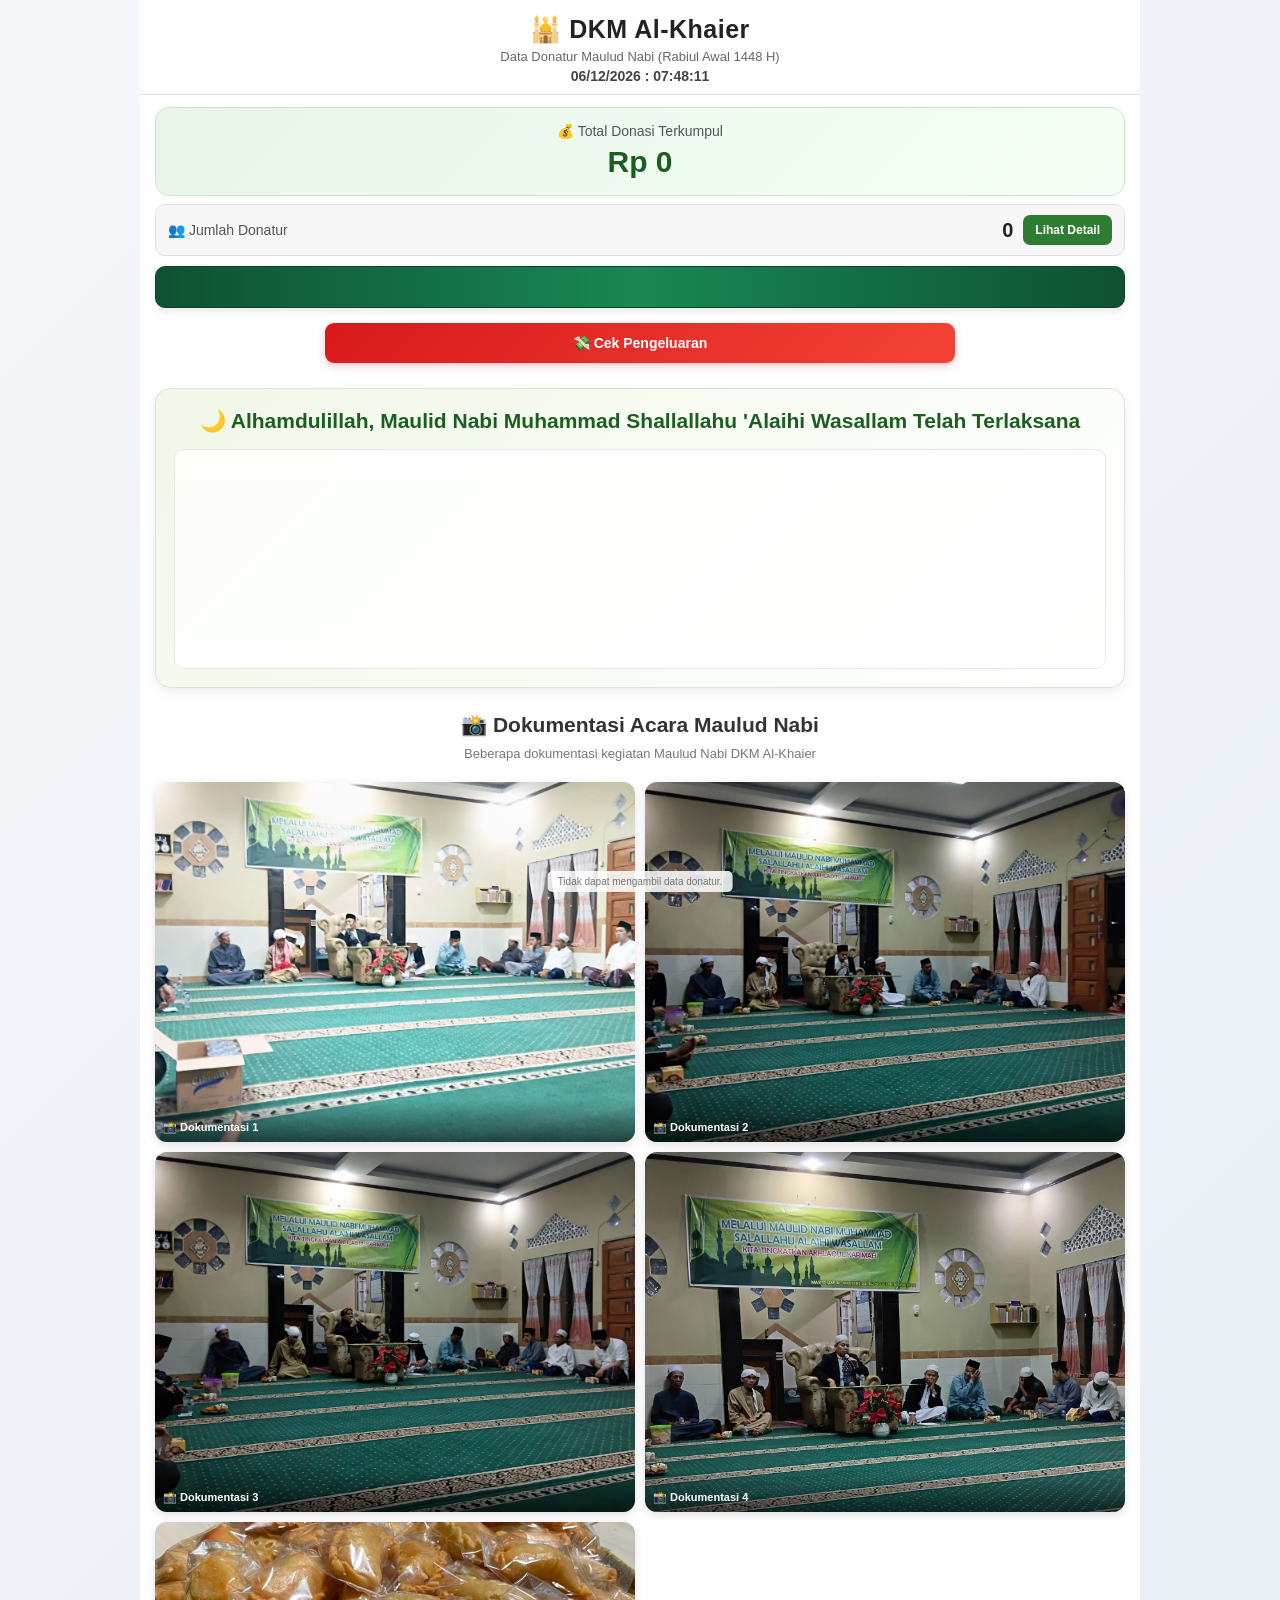
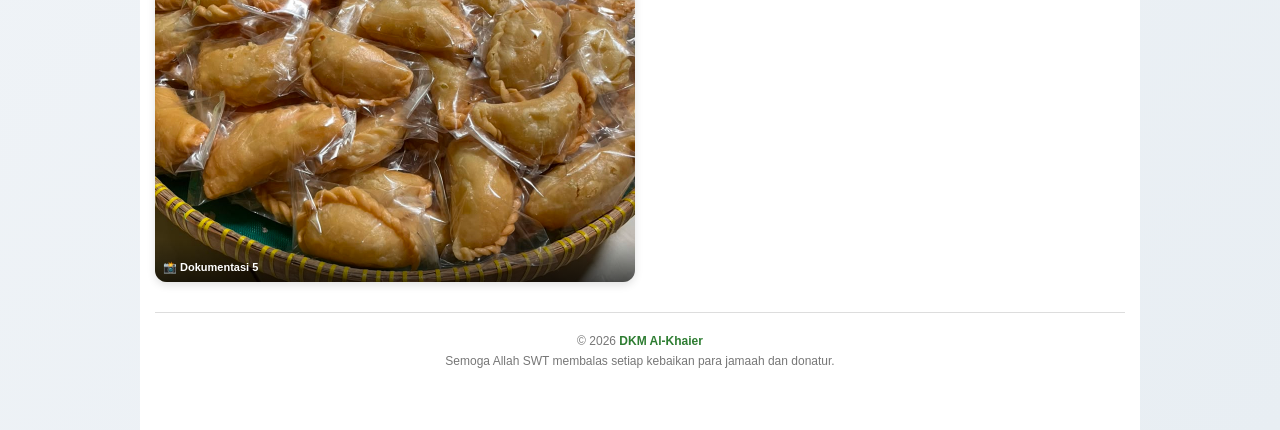
==== commit f714a18d: "Update print statement from 'Hello' to 'Goodbye'" ====
--- a/index.html
+++ b/index.html
@@ -5,935 +5,1524 @@
 
 <meta charset="UTF-8">
 
-<meta
-  name="viewport"
-  content="width=device-width, initial-scale=1.0">
+<meta name="viewport"
+      content="width=device-width, initial-scale=1.0">
 
 <title>Data Donatur DKM Al-Khaier</title>
 
+
 <style>
 
-/* =========================================================
-   RESET
-========================================================= */
-
-*{
-  box-sizing:border-box;
-}
-
-html{
-  scroll-behavior:smooth;
-}
-
-body{
-
-  margin:0;
-
-  padding:0;
-
-  font-family:Arial, Helvetica, sans-serif;
+/* =====================================================
+   DASAR
+===================================================== */
+
+* {
+  box-sizing: border-box;
+}
+
+html,
+body {
+  margin: 0;
+  padding: 0;
+  width: 100%;
+  min-height: 100%;
+}
+
+body {
+
+  font-family:
+    Arial,
+    Helvetica,
+    sans-serif;
 
   background:
     linear-gradient(
       135deg,
-      #eef7f1,
-      #dcefe4,
-      #f8fbf9
+      #f5f7fa,
+      #e8eef3
     );
 
-  color:#222;
-
-}
-
-
-/* =========================================================
+  color: #222;
+
+  overflow-x: hidden;
+}
+
+
+/* =====================================================
    CONTAINER
-========================================================= */
-
-.container{
-
-  width:100%;
-
-  max-width:1000px;
-
-  margin:auto;
-
-  padding:15px;
-
-}
-
-
-/* =========================================================
+===================================================== */
+
+.container {
+
+  width: 100%;
+
+  max-width: 1000px;
+
+  margin: auto;
+
+  background: #ffffff;
+
+  min-height: 100vh;
+
+  padding-bottom: 30px;
+}
+
+
+/* =====================================================
    HEADER
-========================================================= */
-
-.header{
-
-  text-align:center;
+   BAGIAN ATAS TETAP
+===================================================== */
+
+.header {
+
+  text-align: center;
+
+  padding: 15px 10px 10px;
+
+  border-bottom: 1px solid #ddd;
+
+  flex-shrink: 0;
+}
+
+
+.header h1 {
+
+  margin: 0;
+
+  font-size: 25px;
+
+  font-weight: 700;
+
+  letter-spacing: .5px;
+}
+
+
+.header .subtitle {
+
+  margin-top: 5px;
+
+  font-size: 13px;
+
+  color: #666;
+}
+
+
+/* =====================================================
+   JAM
+===================================================== */
+
+.datetime {
+
+  text-align: center;
+
+  font-size: 14px;
+
+  font-weight: 600;
+
+  margin-top: 4px;
+
+  color: #444;
+}
+
+
+/* =====================================================
+   TOTAL DONASI
+===================================================== */
+
+.total-box {
+
+  margin: 12px 15px 8px;
+
+  padding: 15px 10px;
+
+  text-align: center;
+
+  border-radius: 14px;
 
   background:
     linear-gradient(
       135deg,
-      #087f5b,
-      #0b9b6d
+      #e8f5e9,
+      #f5fff6
     );
 
-  color:white;
-
-  padding:24px 15px;
-
-  border-radius:18px;
+  border: 1px solid #c8e6c9;
+
+  flex-shrink: 0;
+}
+
+
+.total-label {
+
+  font-size: 14px;
+
+  color: #555;
+
+  margin-bottom: 5px;
+}
+
+
+.total-value {
+
+  font-size: 30px;
+
+  font-weight: 800;
+
+  color: #1b5e20;
+
+  line-height: 1.2;
+
+  word-break: break-word;
+}
+
+
+/* =====================================================
+   JUMLAH DONATUR
+===================================================== */
+
+.donor-info-row {
+
+  display: flex;
+
+  align-items: center;
+
+  justify-content: space-between;
+
+  gap: 10px;
+
+  margin: 4px 15px 10px;
+
+  padding: 10px 12px;
+
+  border-radius: 10px;
+
+  background: #f7f7f7;
+
+  border: 1px solid #e0e0e0;
+
+  flex-shrink: 0;
+}
+
+
+.donor-count {
+
+  display: flex;
+
+  align-items: center;
+
+  justify-content: space-between;
+
+  gap: 10px;
+
+  flex: 1;
+
+  min-width: 0;
+}
+
+
+.donor-count-label {
+
+  font-size: 14px;
+
+  color: #555;
+
+  white-space: nowrap;
+}
+
+
+.donor-count-value {
+
+  font-size: 20px;
+
+  font-weight: 700;
+
+  color: #222;
+}
+
+
+/* =====================================================
+   TOMBOL LIHAT DETAIL
+===================================================== */
+
+.detail-btn {
+
+  flex-shrink: 0;
+
+  border: none;
+
+  background: #2e7d32;
+
+  color: white;
+
+  padding: 8px 12px;
+
+  border-radius: 7px;
+
+  font-size: 12px;
+
+  font-weight: 600;
+
+  cursor: pointer;
+
+  white-space: nowrap;
+
+  transition: .2s;
+}
+
+
+.detail-btn:hover {
+
+  background: #1b5e20;
+}
+
+
+/* =====================================================
+   TEKS BERJALAN DATA DONATUR
+===================================================== */
+
+.marquee-box {
+
+  margin: 8px 15px 15px;
+
+  border-radius: 10px;
+
+  overflow: hidden;
+
+  background:
+    linear-gradient(
+      90deg,
+      #0f5132,
+      #198754,
+      #0f5132
+    );
+
+  border: 1px solid #0b4329;
 
   box-shadow:
-    0 5px 18px rgba(0,0,0,0.15);
-
-}
-
-.header h1{
-
-  margin:0;
-
-  font-size:clamp(28px,5vw,44px);
-
-}
-
-.subtitle{
-
-  margin-top:8px;
-
-  font-size:clamp(15px,3vw,21px);
-
-  font-weight:bold;
-
-}
-
-.datetime{
-
-  margin-top:10px;
-
-  font-size:15px;
-
-  opacity:.95;
-
-}
-
-
-/* =========================================================
-   TOTAL DONASI
-========================================================= */
-
-.total-box{
-
-  margin-top:15px;
+    0 3px 8px rgba(0,0,0,.10);
+
+  height: 42px;
+
+  display: flex;
+
+  align-items: center;
+}
+
+
+.marquee {
+
+  width: 100%;
+
+  overflow: hidden;
+
+  white-space: nowrap;
+}
+
+
+.marquee-text {
+
+  display: inline-block;
+
+  padding-left: 100%;
+
+  color: #fff;
+
+  font-size: 14px;
+
+  font-weight: 600;
+
+  animation:
+    berjalan 100s linear infinite;
+}
+
+
+@keyframes berjalan {
+
+  0% {
+
+    transform:
+      translateX(0);
+
+  }
+
+  100% {
+
+    transform:
+      translateX(-100%);
+
+  }
+
+}
+
+
+/* =====================================================
+   TOMBOL CEK PENGELUARAN
+===================================================== */
+
+.pengeluaran-area {
+
+  display: flex;
+
+  justify-content: center;
+
+  align-items: center;
+
+  margin: 15px 15px 20px;
+}
+
+
+.pengeluaran-btn {
+
+  width: min(630px, 90%);
+
+  border: none;
 
   background:
     linear-gradient(
       135deg,
-      #fff8dc,
-      #fff1a8
+      #d7191c,
+      #f44336
     );
 
-  border-radius:18px;
-
-  padding:22px 15px;
-
-  text-align:center;
+  color: white;
+
+  padding: 12px 20px;
+
+  border-radius: 9px;
+
+  font-size: 14px;
+
+  font-weight: 700;
+
+  cursor: pointer;
 
   box-shadow:
-    0 5px 15px rgba(0,0,0,.10);
-
-}
-
-.total-label{
-
-  font-size:18px;
-
-  font-weight:bold;
-
-  color:#795900;
-
-}
-
-.total-value{
-
-  margin-top:8px;
-
-  font-size:clamp(30px,7vw,48px);
-
-  font-weight:bold;
-
-  color:#00804b;
-
-}
-
-
-/* =========================================================
-   JUMLAH DONATUR
-========================================================= */
-
-.donor-row{
-
-  margin-top:15px;
-
-  display:flex;
-
-  justify-content:center;
-
-}
-
-.donor-box{
-
-  width:100%;
+    0 3px 8px rgba(211,47,47,.25);
+
+  transition: .2s;
+}
+
+
+.pengeluaran-btn:hover {
+
+  transform:
+    translateY(-1px);
+}
+
+
+.pengeluaran-btn:active {
+
+  transform:
+    scale(.98);
+}
+
+
+/* =====================================================
+   INFORMASI MAULUD NABI
+===================================================== */
+
+.ucapan-section {
+
+  margin: 25px 15px 25px;
+
+  padding: 18px;
+
+  border-radius: 15px;
 
   background:
     linear-gradient(
       135deg,
-      #e5f3ff,
-      #cfe8ff
+      #f1f8e9,
+      #ffffff
     );
 
-  border-radius:18px;
-
-  padding:20px;
-
-  text-align:center;
-
-  cursor:pointer;
+  border: 1px solid #d5e8d4;
 
   box-shadow:
-    0 5px 15px rgba(0,0,0,.10);
-
-  transition:.2s;
-
-}
-
-.donor-box:hover{
-
-  transform:translateY(-2px);
-
-}
-
-.donor-label{
-
-  font-size:18px;
-
-  font-weight:bold;
-
-  color:#155a8a;
-
-}
-
-.donor-value{
-
-  margin-top:6px;
-
-  font-size:36px;
-
-  font-weight:bold;
-
-  color:#0069a6;
-
-}
-
-
-/* =========================================================
-   MARQUEE
-========================================================= */
-
-.marquee-container{
-
-  margin-top:15px;
-
-  width:100%;
-
-  overflow:hidden;
-
-  border-radius:15px;
-
-  background:#064d3a;
-
-  color:white;
-
-  box-shadow:
-    0 5px 15px rgba(0,0,0,.15);
-
-}
-
-.marquee-text{
-
-  display:inline-block;
-
-  white-space:nowrap;
-
-  padding:14px 0;
-
-  font-size:17px;
-
-  font-weight:bold;
-
-  animation:
-    marquee 100s linear infinite;
-
-}
-
-@keyframes marquee{
-
-  0%{
-
-    transform:translateX(100%);
-
-  }
-
-  100%{
-
-    transform:translateX(-100%);
-
-  }
-
-}
-
-
-/* =========================================================
-   BUTTON PENGELUARAN
-========================================================= */
-
-.expense-button-container{
-
-  margin-top:15px;
-
-  text-align:center;
-
-}
-
-.expense-button{
-
-  border:none;
-
-  border-radius:14px;
-
-  padding:14px 25px;
+    0 4px 12px rgba(0,0,0,.07);
+}
+
+
+/* =====================================================
+   JUDUL INFORMASI
+===================================================== */
+
+.ucapan-title {
+
+  margin: 0 0 14px;
+
+  text-align: center;
+
+  font-size: 21px;
+
+  font-weight: 800;
+
+  color: #1b5e20;
+
+  line-height: 1.35;
+}
+
+
+/* =====================================================
+   AREA TEKS SCROLL
+===================================================== */
+
+.ucapan-scroll {
+
+  position: relative;
+
+  height: 220px;
+
+  overflow: hidden;
+
+  border-radius: 10px;
+
+  background:
+    rgba(255,255,255,.75);
+
+  border: 1px solid #e3eadf;
+}
+
+
+/*
+   BAGIAN ATAS DAN BAWAH DIBERI
+   EFEK FADE AGAR TEKS TERLIHAT HALUS
+*/
+
+.ucapan-scroll::before {
+
+  content: "";
+
+  position: absolute;
+
+  top: 0;
+
+  left: 0;
+
+  right: 0;
+
+  height: 35px;
+
+  z-index: 2;
+
+  pointer-events: none;
 
   background:
     linear-gradient(
-      135deg,
-      #dc3545,
-      #b91c2c
+      to bottom,
+      rgba(255,255,255,1),
+      rgba(255,255,255,0)
     );
-
-  color:white;
-
-  font-size:17px;
-
-  font-weight:bold;
-
-  cursor:pointer;
-
-  box-shadow:
-    0 4px 10px rgba(0,0,0,.15);
-
-}
-
-.expense-button:hover{
-
-  opacity:.9;
-
-}
-
-
-/* =========================================================
-   BAGIAN MAULUD
-========================================================= */
-
-.info-section{
-
-  margin-top:20px;
-
-  background:white;
-
-  border-radius:18px;
-
-  padding:20px;
-
-  box-shadow:
-    0 5px 18px rgba(0,0,0,.10);
-
-}
-
-.info-title{
-
-  text-align:center;
-
-  color:#087f5b;
-
-  font-size:clamp(21px,4vw,30px);
-
-  font-weight:bold;
-
-  line-height:1.4;
-
-  margin-bottom:15px;
-
-}
-
-
-/* =========================================================
-   TEKS INFORMASI SCROLL KE ATAS
-========================================================= */
-
-.info-scroll{
-
-  height:230px;
-
-  overflow:hidden;
-
-  position:relative;
+}
+
+
+.ucapan-scroll::after {
+
+  content: "";
+
+  position: absolute;
+
+  bottom: 0;
+
+  left: 0;
+
+  right: 0;
+
+  height: 35px;
+
+  z-index: 2;
+
+  pointer-events: none;
 
   background:
     linear-gradient(
-      180deg,
-      #f5fff9,
-      #ffffff
+      to top,
+      rgba(255,255,255,1),
+      rgba(255,255,255,0)
     );
-
-  border-radius:14px;
-
-  padding:15px;
-
-}
-
-.info-scroll-content{
+}
+
+
+/* =====================================================
+   TEKS YANG BERGERAK KE ATAS
+===================================================== */
+
+.ucapan-scroll-content {
+
+  position: absolute;
+
+  width: 100%;
+
+  left: 0;
+
+  top: 100%;
+
+  padding: 10px 15px;
+
+  text-align: left;
 
   animation:
-    scrollUp 28s linear infinite;
-
-}
-
-.info-scroll p{
-
-  font-size:17px;
-
-  line-height:1.7;
-
-  margin:0 0 18px 0;
-
-  text-align:justify;
-
-}
-
-@keyframes scrollUp{
-
-  0%{
-
-    transform:translateY(100%);
-
-  }
-
-  100%{
-
-    transform:translateY(-100%);
-
-  }
-
-}
-
-
-/* =========================================================
+    scrollUcapan 45s linear infinite;
+}
+
+
+/* =====================================================
+   ISI TEKS
+===================================================== */
+
+.ucapan-scroll-content p {
+
+  margin: 0 0 15px;
+
+  font-size: 14px;
+
+  line-height: 1.8;
+
+  color: #444;
+}
+
+
+.ucapan-scroll-content p:last-child {
+
+  margin-bottom: 0;
+}
+
+
+.ucapan-doa {
+
+  text-align: center !important;
+
+  font-weight: 700;
+
+  color: #1b5e20 !important;
+}
+
+
+/* =====================================================
+   ANIMASI TEKS BAWAH KE ATAS
+===================================================== */
+
+@keyframes scrollUcapan {
+
+  0% {
+
+    transform:
+      translateY(0);
+
+  }
+
+  100% {
+
+    transform:
+      translateY(
+        calc(-100% - 220px)
+      );
+
+  }
+
+}
+
+
+/* =====================================================
+   DOKUMENTASI
+===================================================== */
+
+.dokumentasi-section {
+
+  margin: 25px 15px 25px;
+}
+
+
+.dokumentasi-title {
+
+  margin: 0;
+
+  text-align: center;
+
+  font-size: 21px;
+
+  font-weight: 800;
+
+  color: #333;
+}
+
+
+.dokumentasi-subtitle {
+
+  text-align: center;
+
+  margin: 7px 0 18px;
+
+  color: #777;
+
+  font-size: 13px;
+
+  line-height: 1.5;
+}
+
+
+/* =====================================================
    GALERI FOTO
-========================================================= */
-
-.gallery-section{
-
-  margin-top:20px;
-
-  background:white;
-
-  border-radius:18px;
-
-  padding:20px;
+===================================================== */
+
+.galeri {
+
+  display: grid;
+
+  grid-template-columns:
+    repeat(2, 1fr);
+
+  gap: 10px;
+}
+
+
+.foto-card {
+
+  position: relative;
+
+  width: 100%;
+
+  aspect-ratio: 4 / 3;
+
+  overflow: hidden;
+
+  border-radius: 12px;
+
+  background: #eeeeee;
+
+  cursor: pointer;
 
   box-shadow:
-    0 5px 18px rgba(0,0,0,.10);
-
-}
-
-.gallery-title{
-
-  text-align:center;
-
-  color:#087f5b;
-
-  font-size:25px;
-
-  font-weight:bold;
-
-  margin-bottom:18px;
-
-}
-
-.gallery-grid{
-
-  display:grid;
-
-  grid-template-columns:
-    repeat(3,1fr);
-
-  gap:12px;
-
-}
-
-.gallery-item{
-
-  width:100%;
-
-  aspect-ratio:1/1;
-
-  object-fit:cover;
-
-  border-radius:14px;
-
-  cursor:pointer;
+    0 3px 8px rgba(0,0,0,.12);
+}
+
+
+.foto-card img {
+
+  width: 100%;
+
+  height: 100%;
+
+  display: block;
+
+  object-fit: cover;
+
+  transition:
+    transform .35s ease;
+}
+
+
+.foto-card:hover img {
+
+  transform:
+    scale(1.06);
+}
+
+
+.foto-overlay {
+
+  position: absolute;
+
+  left: 0;
+
+  right: 0;
+
+  bottom: 0;
+
+  padding: 22px 8px 8px;
+
+  background:
+    linear-gradient(
+      transparent,
+      rgba(0,0,0,.60)
+    );
+
+  color: white;
+
+  font-size: 11px;
+
+  font-weight: 600;
+}
+
+
+/* =====================================================
+   LIGHTBOX FOTO
+===================================================== */
+
+.foto-modal {
+
+  display: none;
+
+  position: fixed;
+
+  z-index: 300;
+
+  left: 0;
+
+  top: 0;
+
+  width: 100%;
+
+  height: 100%;
+
+  background:
+    rgba(0,0,0,.88);
+
+  padding: 20px;
+
+  align-items: center;
+
+  justify-content: center;
+}
+
+
+.foto-modal.show {
+
+  display: flex;
+}
+
+
+.foto-modal img {
+
+  max-width: 95vw;
+
+  max-height: 90vh;
+
+  width: auto;
+
+  height: auto;
+
+  object-fit: contain;
+
+  border-radius: 8px;
 
   box-shadow:
-    0 4px 10px rgba(0,0,0,.15);
-
-  transition:.2s;
-
-}
-
-.gallery-item:hover{
-
-  transform:scale(1.02);
-
-}
-
-
-/* =========================================================
+    0 5px 30px rgba(0,0,0,.5);
+}
+
+
+.foto-close {
+
+  position: fixed;
+
+  top: 15px;
+
+  right: 18px;
+
+  width: 42px;
+
+  height: 42px;
+
+  border: none;
+
+  border-radius: 50%;
+
+  background:
+    rgba(255,255,255,.15);
+
+  color: white;
+
+  font-size: 30px;
+
+  line-height: 40px;
+
+  cursor: pointer;
+
+  z-index: 301;
+}
+
+
+.foto-close:hover {
+
+  background:
+    rgba(255,255,255,.30);
+}
+
+
+/* =====================================================
    FOOTER
-========================================================= */
-
-.footer{
-
-  margin-top:20px;
-
-  text-align:center;
-
-  background:#075c43;
-
-  color:white;
-
-  padding:18px;
-
-  border-radius:18px;
-
-  font-size:14px;
-
-  line-height:1.6;
-
-}
-
-
-/* =========================================================
+===================================================== */
+
+.footer {
+
+  margin: 30px 15px 10px;
+
+  padding: 18px 10px;
+
+  text-align: center;
+
+  border-top: 1px solid #ddd;
+
+  color: #777;
+
+  font-size: 12px;
+
+  line-height: 1.7;
+}
+
+
+.footer strong {
+
+  color: #2e7d32;
+}
+
+
+/* =====================================================
    STATUS
-========================================================= */
-
-#status{
-
-  position:fixed;
-
-  bottom:10px;
-
-  left:50%;
-
-  transform:translateX(-50%);
-
-  background:rgba(0,0,0,.75);
-
-  color:white;
-
-  padding:8px 15px;
-
-  border-radius:20px;
-
-  font-size:13px;
-
-  z-index:1000;
-
-  display:none;
-
-}
-
-
-/* =========================================================
-   MODAL
-========================================================= */
-
-.modal{
-
-  display:none;
-
-  position:fixed;
-
-  z-index:900;
-
-  left:0;
-
-  top:0;
-
-  width:100%;
-
-  height:100%;
+===================================================== */
+
+.status {
+
+  position: fixed;
+
+  bottom: 8px;
+
+  left: 50%;
+
+  transform: translateX(-50%);
+
+  padding: 5px 10px;
+
+  font-size: 10px;
+
+  color: #777;
 
   background:
-    rgba(0,0,0,.65);
-
-  padding:20px;
-
-  overflow:auto;
-
-}
-
-.modal-content{
-
-  background:white;
-
-  width:100%;
-
-  max-width:900px;
-
-  margin:40px auto;
-
-  border-radius:18px;
-
-  padding:20px;
-
-  box-shadow:
-    0 8px 30px rgba(0,0,0,.3);
-
-}
-
-.modal-title{
-
-  text-align:center;
-
-  color:#087f5b;
-
-  font-size:25px;
-
-  font-weight:bold;
-
-  margin-bottom:15px;
-
-}
-
-.close{
-
-  float:right;
-
-  font-size:30px;
-
-  font-weight:bold;
-
-  cursor:pointer;
-
-  color:#777;
-
-}
-
-
-/* =========================================================
-   TABLE DONATUR
-========================================================= */
-
-.table-wrapper{
-
-  width:100%;
-
-  overflow-x:auto;
-
-}
-
-table{
-
-  width:100%;
-
-  border-collapse:collapse;
-
-  min-width:600px;
-
-}
-
-th{
-
-  background:#087f5b;
-
-  color:white;
-
-  padding:10px;
-
-  text-align:center;
-
-}
-
-td{
-
-  padding:9px;
-
-  border-bottom:1px solid #ddd;
-
-}
-
-td:nth-child(1),
-td:nth-child(2),
-td:nth-child(4){
-
-  text-align:center;
-
-}
-
-td:last-child{
-
-  text-align:right;
-
-}
-
-
-/* =========================================================
-   TABEL PENGELUARAN
-========================================================= */
-
-.expense-table{
-
-  min-width:500px;
-
-}
-
-.expense-table th{
-
-  background:#b91c2c;
-
-}
-
-.expense-total{
-
-  margin-top:15px;
-
-  background:#fff3f3;
-
-  border-radius:12px;
-
-  padding:15px;
-
-}
-
-.expense-total-row{
-
-  display:flex;
-
-  justify-content:space-between;
-
-  gap:10px;
-
-  padding:7px 0;
-
-  font-size:17px;
-
-}
-
-.expense-total-row strong{
-
-  color:#b91c2c;
-
-}
-
-.balance-row{
-
-  border-top:2px solid #ddd;
-
-  margin-top:8px;
-
-  padding-top:12px;
-
-  font-size:20px;
-
-}
-
-
-/* =========================================================
-   FOTO MODAL
-========================================================= */
-
-.photo-modal-content{
-
-  max-width:1000px;
-
-  padding:10px;
-
-  background:transparent;
-
-  box-shadow:none;
-
-}
-
-.photo-modal-image{
-
-  display:block;
-
-  max-width:100%;
-
-  max-height:85vh;
-
-  margin:auto;
-
-  border-radius:12px;
-
-}
-
-
-/* =========================================================
-   TOMBOL MUSIK
-========================================================= */
-
-.music-button{
-
-  position:fixed;
-
-  top:12px;
-
-  right:12px;
-
-  z-index:1500;
-
-  width:46px;
-
-  height:46px;
-
-  border:none;
-
-  border-radius:50%;
+    rgba(255,255,255,.85);
+
+  border-radius: 5px;
+
+  z-index: 20;
+}
+
+
+/* =====================================================
+   MODAL UMUM
+===================================================== */
+
+.modal {
+
+  display: none;
+
+  position: fixed;
+
+  z-index: 100;
+
+  left: 0;
+
+  top: 0;
+
+  width: 100%;
+
+  height: 100%;
 
   background:
-    rgba(0,80,60,.88);
-
-  color:white;
-
-  font-size:21px;
-
-  cursor:pointer;
-
-  display:flex;
-
-  align-items:center;
-
-  justify-content:center;
-
-  box-shadow:
-    0 4px 12px rgba(0,0,0,.25);
-
-  backdrop-filter:blur(5px);
-
-  transition:.2s;
-
-}
-
-.music-button:hover{
-
-  transform:scale(1.06);
-
-}
-
-.music-button.muted{
-
-  background:
-    rgba(100,100,100,.88);
-
-}
-
-
-/* =========================================================
-   RESPONSIVE
-========================================================= */
-
-@media(max-width:700px){
-
-  .container{
-
-    padding:10px;
-
-  }
-
-  .header{
-
-    padding:20px 12px;
-
-  }
-
-  .total-box{
-
-    padding:18px 10px;
-
-  }
-
-  .marquee-text{
-
-    font-size:15px;
-
-  }
-
-  .info-section,
-  .gallery-section{
-
-    padding:15px;
-
-  }
-
-  .info-scroll{
-
-    height:240px;
-
-  }
-
-  .info-scroll p{
-
-    font-size:15px;
-
-  }
-
-  .gallery-grid{
+    rgba(0,0,0,.55);
+
+  padding: 20px;
+}
+
+
+.modal-content {
+
+  position: relative;
+
+  width: 100%;
+
+  max-width: 700px;
+
+  max-height: 90vh;
+
+  margin: auto;
+
+  background: white;
+
+  border-radius: 12px;
+
+  overflow: hidden;
+
+  display: flex;
+
+  flex-direction: column;
+}
+
+
+.modal-header {
+
+  padding: 14px 16px;
+
+  border-bottom: 1px solid #ddd;
+
+  display: flex;
+
+  align-items: center;
+
+  justify-content: space-between;
+
+  flex-shrink: 0;
+}
+
+
+.modal-header h2 {
+
+  margin: 0;
+
+  font-size: 18px;
+}
+
+
+.close-btn {
+
+  border: none;
+
+  background: transparent;
+
+  font-size: 25px;
+
+  cursor: pointer;
+
+  color: #555;
+
+  line-height: 1;
+}
+
+
+.modal-body {
+
+  overflow: auto;
+
+  padding: 15px;
+}
+
+
+/* =====================================================
+   DETAIL PENGELUARAN
+===================================================== */
+
+.pengeluaran-list {
+
+  width: 100%;
+}
+
+
+.pengeluaran-item {
+
+  display: flex;
+
+  justify-content: space-between;
+
+  align-items: center;
+
+  gap: 15px;
+
+  padding: 12px 10px;
+
+  border-bottom: 1px solid #e5e5e5;
+}
+
+
+.pengeluaran-nama {
+
+  font-size: 14px;
+
+  font-weight: 600;
+
+  color: #333;
+}
+
+
+.pengeluaran-jumlah {
+
+  font-size: 14px;
+
+  font-weight: 700;
+
+  color: #d32f2f;
+
+  white-space: nowrap;
+}
+
+
+/* =====================================================
+   RINGKASAN
+===================================================== */
+
+.ringkasan-box {
+
+  margin-top: 15px;
+
+  border-radius: 10px;
+
+  overflow: hidden;
+
+  border: 1px solid #ddd;
+}
+
+
+.ringkasan-row {
+
+  display: flex;
+
+  justify-content: space-between;
+
+  align-items: center;
+
+  padding: 13px 12px;
+
+  gap: 15px;
+}
+
+
+.ringkasan-label {
+
+  font-size: 14px;
+
+  font-weight: 700;
+}
+
+
+.ringkasan-value {
+
+  font-size: 15px;
+
+  font-weight: 800;
+
+  white-space: nowrap;
+}
+
+
+.total-pengeluaran {
+
+  background: #fff3f3;
+
+  color: #c62828;
+}
+
+
+.sisa-uang {
+
+  background: #e8f5e9;
+
+  color: #1b5e20;
+}
+
+
+/* =====================================================
+   LOADING
+===================================================== */
+
+.loading-detail {
+
+  text-align: center;
+
+  padding: 30px 10px;
+
+  color: #777;
+}
+
+
+.empty-detail {
+
+  text-align: center;
+
+  padding: 30px 15px;
+
+  color: #888;
+}
+
+
+/* =====================================================
+   TABEL DETAIL DONATUR
+===================================================== */
+
+table {
+
+  width: 100%;
+
+  border-collapse: collapse;
+
+  font-size: 13px;
+}
+
+
+th {
+
+  background: #2e7d32;
+
+  color: white;
+
+  padding: 9px 7px;
+
+  text-align: left;
+
+  position: sticky;
+
+  top: 0;
+
+  z-index: 2;
+}
+
+
+td {
+
+  padding: 8px 7px;
+
+  border-bottom: 1px solid #ddd;
+}
+
+
+tr:nth-child(even) {
+
+  background: #f8f8f8;
+}
+
+
+.amount-cell {
+
+  text-align: right;
+
+  white-space: nowrap;
+}
+
+
+/* =====================================================
+   MOBILE
+===================================================== */
+
+@media (max-width: 600px) {
+
+  body {
+
+    background: #ffffff;
+  }
+
+
+  .container {
+
+    max-width: none;
+
+    width: 100%;
+  }
+
+
+  /* BAGIAN ATAS */
+
+  .header {
+
+    padding: 12px 8px 8px;
+  }
+
+
+  .header h1 {
+
+    font-size: 21px;
+  }
+
+
+  .header .subtitle {
+
+    font-size: 11px;
+  }
+
+
+  .datetime {
+
+    font-size: 12px;
+  }
+
+
+  .total-box {
+
+    margin: 9px 10px 6px;
+
+    padding: 12px 8px;
+  }
+
+
+  .total-label {
+
+    font-size: 12px;
+  }
+
+
+  .total-value {
+
+    font-size: 25px;
+  }
+
+
+  .donor-info-row {
+
+    margin: 3px 10px 7px;
+
+    padding: 8px 9px;
+  }
+
+
+  .donor-count-label {
+
+    font-size: 12px;
+  }
+
+
+  .donor-count-value {
+
+    font-size: 18px;
+  }
+
+
+  .detail-btn {
+
+    padding: 7px 10px;
+
+    font-size: 11px;
+  }
+
+
+  .marquee-box {
+
+    margin: 7px 10px 12px;
+
+    height: 38px;
+  }
+
+
+  .marquee-text {
+
+    font-size: 12px;
+
+    animation-duration:
+      100s;
+  }
+
+
+  .pengeluaran-area {
+
+    margin: 12px 10px 18px;
+  }
+
+
+  .pengeluaran-btn {
+
+    font-size: 13px;
+
+    padding: 11px 15px;
+  }
+
+
+  /* =================================================
+     INFORMASI MOBILE
+  ================================================= */
+
+  .ucapan-section {
+
+    margin: 20px 10px 20px;
+
+    padding: 15px 12px;
+
+    border-radius: 13px;
+  }
+
+
+  .ucapan-title {
+
+    font-size: 18px;
+
+    margin-bottom: 10px;
+  }
+
+
+  .ucapan-scroll {
+
+    height: 220px;
+  }
+
+
+  .ucapan-scroll-content {
+
+    padding:
+      10px 10px;
+
+    animation-duration:
+      50s;
+  }
+
+
+  .ucapan-scroll-content p {
+
+    font-size: 13px;
+
+    line-height: 1.75;
+
+    margin-bottom: 12px;
+  }
+
+
+  /* =================================================
+     DOKUMENTASI MOBILE
+  ================================================= */
+
+  .dokumentasi-section {
+
+    margin: 20px 10px 20px;
+  }
+
+
+  .dokumentasi-title {
+
+    font-size: 18px;
+  }
+
+
+  .dokumentasi-subtitle {
+
+    font-size: 12px;
+
+    margin-bottom: 14px;
+  }
+
+
+  .galeri {
 
     grid-template-columns:
-      repeat(2,1fr);
-
-  }
-
-  .music-button{
-
-    width:42px;
-
-    height:42px;
-
-    top:8px;
-
-    right:8px;
-
-    font-size:19px;
-
-  }
-
-}
-
-@media(max-width:400px){
-
-  .gallery-grid{
-
-    grid-template-columns:
-      repeat(2,1fr);
-
-  }
-
-  .donor-value{
-
-    font-size:30px;
-
+      repeat(2, 1fr);
+
+    gap: 8px;
+  }
+
+
+  .foto-card {
+
+    border-radius: 9px;
+  }
+
+
+  .foto-overlay {
+
+    font-size: 10px;
+  }
+
+
+  /* =================================================
+     FOOTER MOBILE
+  ================================================= */
+
+  .footer {
+
+    margin:
+      25px 10px 10px;
+
+    padding:
+      15px 8px;
+
+    font-size: 11px;
+  }
+
+
+  /* =================================================
+     MODAL MOBILE
+  ================================================= */
+
+  .modal {
+
+    padding: 8px;
+  }
+
+
+  .modal-content {
+
+    max-height: 94vh;
+
+    border-radius: 9px;
+  }
+
+
+  .modal-header {
+
+    padding:
+      11px 12px;
+  }
+
+
+  .modal-header h2 {
+
+    font-size: 16px;
+  }
+
+
+  table {
+
+    font-size: 11px;
+  }
+
+
+  th,
+  td {
+
+    padding:
+      7px 5px;
+  }
+
+
+  .foto-modal {
+
+    padding: 10px;
+  }
+
+
+  .foto-modal img {
+
+    max-width: 96vw;
+
+    max-height: 85vh;
+  }
+
+}
+
+
+/* =====================================================
+   HP SANGAT KECIL
+===================================================== */
+
+@media (max-width: 380px) {
+
+  .donor-count-label {
+
+    font-size: 11px;
+  }
+
+
+  .donor-count-value {
+
+    font-size: 16px;
+  }
+
+
+  .detail-btn {
+
+    padding:
+      6px 8px;
+
+    font-size: 10px;
+  }
+
+
+  .total-value {
+
+    font-size: 22px;
+  }
+
+
+  .ucapan-title {
+
+    font-size: 17px;
+  }
+
+
+  .ucapan-text {
+
+    font-size: 12.5px;
   }
 
 }
@@ -946,57 +1535,25 @@
 <body>
 
 
-<!-- =======================================================
-     MUSIK LATAR
-======================================================== -->
-
-<audio
-  id="bgMusic"
-  autoplay
-  loop
-  preload="auto">
-
-  <source
-    src="musik-maulud.mp3"
-    type="audio/mpeg">
-
-</audio>
-
-
-<!-- =======================================================
-     TOMBOL MUTE / UNMUTE
-======================================================== -->
-
-<button
-  id="musicButton"
-  class="music-button"
-  type="button"
-  aria-label="Mute musik"
-  title="Mute musik">
-
-  🔊
-
-</button>
-
-
 <div class="container">
 
 
-<!-- =======================================================
+<!-- =====================================================
      HEADER
-======================================================== -->
+===================================================== -->
 
 <div class="header">
 
-  <h1>🕌 DKM Al-Khaier</h1>
+  <h1>
+    🕌 DKM Al-Khaier
+  </h1>
 
   <div class="subtitle">
     Data Donatur Maulud Nabi (Rabiul Awal 1448 H)
   </div>
 
-  <div
-    id="datetime"
-    class="datetime">
+  <div id="datetime"
+       class="datetime">
 
     Memuat waktu...
 
@@ -1005,21 +1562,18 @@
 </div>
 
 
-<!-- =======================================================
+<!-- =====================================================
      TOTAL DONASI
-======================================================== -->
+===================================================== -->
 
 <div class="total-box">
 
   <div class="total-label">
-
     💰 Total Donasi Terkumpul
-
   </div>
 
-  <div
-    id="totalDonasi"
-    class="total-value">
+  <div id="totalDonasi"
+       class="total-value">
 
     Rp 0
 
@@ -1028,846 +1582,1130 @@
 </div>
 
 
-<!-- =======================================================
+<!-- =====================================================
      JUMLAH DONATUR
-======================================================== -->
-
-<div class="donor-row">
-
-  <div
-    class="donor-box"
-    onclick="bukaDetailDonatur()">
-
-    <div class="donor-label">
-
+===================================================== -->
+
+<div class="donor-info-row">
+
+  <div class="donor-count">
+
+    <span class="donor-count-label">
       👥 Jumlah Donatur
+    </span>
+
+    <strong id="jumlahDonatur"
+            class="donor-count-value">
+
+      0
+
+    </strong>
+
+  </div>
+
+
+  <button class="detail-btn"
+          onclick="bukaDetailDonatur()">
+
+    Lihat Detail
+
+  </button>
+
+</div>
+
+
+<!-- =====================================================
+     TEKS BERJALAN DATA DONATUR
+===================================================== -->
+
+<div class="marquee-box">
+
+  <div class="marquee">
+
+    <div id="marqueeText"
+         class="marquee-text">
+
+      Memuat informasi dan data donatur...
 
     </div>
 
-    <div
-      id="jumlahDonatur"
-      class="donor-value">
-
-      0
+  </div>
+
+</div>
+
+
+<!-- =====================================================
+     TOMBOL CEK PENGELUARAN
+===================================================== -->
+
+<div class="pengeluaran-area">
+
+  <button class="pengeluaran-btn"
+          onclick="bukaPengeluaran()">
+
+    💸 Cek Pengeluaran
+
+  </button>
+
+</div>
+
+
+<!-- =====================================================
+     INFORMASI MAULUD NABI
+     TEKS SCROLL BAWAH KE ATAS
+===================================================== -->
+
+<section class="ucapan-section">
+
+  <h2 class="ucapan-title">
+
+    🌙 Alhamdulillah, Maulid Nabi Muhammad Shallallahu 'Alaihi Wasallam  Telah Terlaksana
+
+  </h2>
+
+
+  <div class="ucapan-scroll">
+
+    <div class="ucapan-scroll-content">
+
+
+      <p>
+        Alhamdulillahirabbil 'alamin.
+      </p>
+
+
+      <p>
+        Dengan penuh rasa syukur kepada Allah SWT,
+        kegiatan Maulud Nabi Muhammad SAW di DKM Al-Khaier
+        telah terlaksana dengan baik.
+      </p>
+
+
+      <p>
+        Kami mengucapkan terima kasih yang sebesar-besarnya
+        kepada seluruh jamaah, para donatur, panitia,
+        tokoh masyarakat, serta semua pihak yang telah
+        memberikan dukungan, tenaga, waktu, doa dan bantuan
+        sehingga acara Maulud Nabi ini dapat terselenggara
+        dengan lancar.
+      </p>
+
+
+      <p>
+        Semoga setiap kebaikan, sedekah, bantuan dan
+        partisipasi yang telah diberikan menjadi amal jariyah,
+        mendapatkan pahala yang berlipat ganda, serta membawa
+        keberkahan bagi kita semua.
+      </p>
+
+
+      <p>
+        Semoga kegiatan ini semakin mempererat ukhuwah
+        Islamiyah dan menambah kecintaan kita kepada
+        Nabi Muhammad SAW.
+      </p>
+
+
+      <p class="ucapan-doa">
+
+        Jazakumullahu khairan katsiran.
+
+      </p>
+
+
+      <p class="ucapan-doa">
+
+        🌙 DKM Al-Khaier
+
+      </p>
+
 
     </div>
 
   </div>
 
+</section>
+
+
+<!-- =====================================================
+     DOKUMENTASI
+===================================================== -->
+
+<section class="dokumentasi-section">
+
+
+  <h2 class="dokumentasi-title">
+
+    📸 Dokumentasi Acara Maulud Nabi
+
+  </h2>
+
+
+  <div class="dokumentasi-subtitle">
+
+    Beberapa dokumentasi kegiatan Maulud Nabi
+    DKM Al-Khaier
+
+  </div>
+
+
+  <div id="galeriFoto"
+       class="galeri">
+
+    <!-- Galeri dibuat otomatis -->
+
+  </div>
+
+
+</section>
+
+
+<!-- =====================================================
+     FOOTER
+===================================================== -->
+
+<footer class="footer">
+
+  <div>
+    © 2026 <strong>DKM Al-Khaier</strong>
+  </div>
+
+  <div>
+    Semoga Allah SWT membalas setiap kebaikan
+    para jamaah dan donatur.
+  </div>
+
+</footer>
+
+
 </div>
 
 
-<!-- =======================================================
-     TEKS BERJALAN
-======================================================== -->
-
-<div class="marquee-container">
-
-  <div
-    id="marqueeText"
-    class="marquee-text">
-
-    Memuat informasi dan data donatur...
+<!-- =====================================================
+     STATUS
+===================================================== -->
+
+<div id="status"
+     class="status">
+
+  Memuat data...
+
+</div>
+
+
+<!-- =====================================================
+     MODAL DETAIL DONATUR
+===================================================== -->
+
+<div id="detailDonaturModal"
+     class="modal">
+
+
+  <div class="modal-content">
+
+
+    <div class="modal-header">
+
+      <h2>
+        📋 Detail Data Donatur
+      </h2>
+
+
+      <button class="close-btn"
+              onclick="tutupDetailDonatur()">
+
+        ×
+
+      </button>
+
+    </div>
+
+
+    <div class="modal-body">
+
+
+      <table>
+
+        <thead>
+
+          <tr>
+
+            <th>No</th>
+
+            <th>Tanggal</th>
+
+            <th>Nama Donatur</th>
+
+            <th>RT</th>
+
+            <th>Jumlah</th>
+
+          </tr>
+
+        </thead>
+
+
+        <tbody id="detailTableBody">
+
+        </tbody>
+
+      </table>
+
+
+    </div>
+
 
   </div>
 
 </div>
 
 
-<!-- =======================================================
-     BUTTON PENGELUARAN
-======================================================== -->
-
-<div class="expense-button-container">
-
-  <button
-    class="expense-button"
-    onclick="bukaPengeluaran()">
-
-    💰 Lihat Biaya Pengeluaran
+<!-- =====================================================
+     MODAL DETAIL PENGELUARAN
+===================================================== -->
+
+<div id="pengeluaranModal"
+     class="modal">
+
+
+  <div class="modal-content">
+
+
+    <div class="modal-header">
+
+      <h2>
+        💸 Detail Pengeluaran
+      </h2>
+
+
+      <button class="close-btn"
+              onclick="tutupPengeluaran()">
+
+        ×
+
+      </button>
+
+    </div>
+
+
+    <div id="pengeluaranBody"
+         class="modal-body">
+
+
+      <div class="loading-detail">
+
+        Memuat data pengeluaran...
+
+      </div>
+
+
+    </div>
+
+
+  </div>
+
+</div>
+
+
+<!-- =====================================================
+     LIGHTBOX FOTO
+===================================================== -->
+
+<div id="fotoModal"
+     class="foto-modal"
+     onclick="tutupFoto(event)">
+
+
+  <button class="foto-close"
+          onclick="tutupFoto()">
+
+    ×
 
   </button>
 
+
+  <img id="fotoModalImage"
+       src=""
+       alt="Dokumentasi Maulud Nabi"
+       onclick="event.stopPropagation();">
+
+
 </div>
 
 
-<!-- =======================================================
-     INFORMASI MAULUD
-======================================================== -->
-
-<div class="info-section">
-
-  <div class="info-title">
-
-    🌙 Alhamdulillah, Maulid Nabi Muhammad
-    Shallallahu 'Alaihi Wasallam Telah Terlaksana
-
-  </div>
-
-
-  <div class="info-scroll">
-
-    <div
-      class="info-scroll-content">
-
-      <p>
-
-        Alhamdulillah, dengan izin dan pertolongan
-        Allah Subhanahu Wa Ta'ala, rangkaian acara
-        Maulid Nabi Muhammad Shallallahu 'Alaihi Wasallam
-        di DKM Al-Khaier telah terlaksana dengan baik.
-
-      </p>
-
-
-      <p>
-
-        Kami mengucapkan terima kasih yang sebesar-besarnya
-        kepada seluruh donatur, jamaah, panitia dan semua
-        pihak yang telah memberikan dukungan, baik berupa
-        dana, tenaga, pikiran maupun doa.
-
-      </p>
-
-
-      <p>
-
-        Semoga setiap rupiah yang telah disedekahkan,
-        setiap tenaga yang dicurahkan, dan setiap kebaikan
-        yang dilakukan menjadi amal jariyah yang diterima
-        oleh Allah Subhanahu Wa Ta'ala.
-
-      </p>
-
-
-      <p>
-
-        Semoga kegiatan ini semakin mempererat ukhuwah
-        Islamiyah, meningkatkan kecintaan kita kepada
-        Rasulullah Shallallahu 'Alaihi Wasallam serta
-        meningkatkan semangat kita dalam memakmurkan masjid.
-
-      </p>
-
-
-      <p>
-
-        Semoga Allah Subhanahu Wa Ta'ala membalas seluruh
-        kebaikan para donatur dengan pahala yang berlipat
-        ganda, memberikan keberkahan rezeki, kesehatan,
-        keselamatan dan kebahagiaan bagi seluruh keluarga.
-
-      </p>
-
-
-      <p>
-
-        Aamiin Ya Rabbal 'Alamin 🤲
-
-      </p>
-
-    </div>
-
-  </div>
-
-</div>
-
-
-<!-- =======================================================
-     DOKUMENTASI ACARA
-======================================================== -->
-
-<div
-  id="galeriFoto"
-  class="gallery-section">
-
-  <div class="gallery-title">
-
-    📸 Dokumentasi Acara Maulud Nabi
-
-  </div>
-
-</div>
-
-
-<!-- =======================================================
-     FOOTER
-======================================================== -->
-
-<div class="footer">
-
-  <div>
-
-    🕌 DKM Masjid Jami Al-Khaier
-
-  </div>
-
-  <div>
-
-    Terima kasih atas kepercayaan dan dukungan
-    seluruh jamaah dan donatur.
-
-  </div>
-
-  <div style="margin-top:8px;">
-
-    Semoga menjadi amal jariyah yang terus mengalir.
-
-  </div>
-
-</div>
-
-
-</div>
-
-
-<!-- =======================================================
-     STATUS
-======================================================== -->
-
-<div id="status"></div>
-
-
-<!-- =======================================================
-     MODAL DETAIL DONATUR
-======================================================== -->
-
-<div
-  id="detailDonaturModal"
-  class="modal">
-
-  <div class="modal-content">
-
-    <span
-      class="close"
-      onclick="tutupDetailDonatur()">
-
-      &times;
-
-    </span>
-
-    <div class="modal-title">
-
-      📋 Detail Data Donatur
-
-    </div>
-
-    <div class="table-wrapper">
-
-      <table>
-
-        <thead>
-
-          <tr>
-
-            <th>No</th>
-
-            <th>Tanggal</th>
-
-            <th>Nama Donatur</th>
-
-            <th>RT</th>
-
-            <th>Jumlah</th>
-
-          </tr>
-
-        </thead>
-
-        <tbody
-          id="detailTableBody">
-
-        </tbody>
-
-      </table>
-
-    </div>
-
-  </div>
-
-</div>
-
-
-<!-- =======================================================
-     MODAL PENGELUARAN
-======================================================== -->
-
-<div
-  id="pengeluaranModal"
-  class="modal">
-
-  <div class="modal-content">
-
-    <span
-      class="close"
-      onclick="tutupPengeluaran()">
-
-      &times;
-
-    </span>
-
-    <div class="modal-title">
-
-      💰 Rekap Biaya Pengeluaran
-
-    </div>
-
-    <div
-      id="pengeluaranBody">
-
-      Memuat data pengeluaran...
-
-    </div>
-
-  </div>
-
-</div>
-
-
-<!-- =======================================================
-     MODAL FOTO
-======================================================== -->
-
-<div
-  id="fotoModal"
-  class="modal">
-
-  <div class="photo-modal-content">
-
-    <span
-      class="close"
-      onclick="tutupFoto()"
-      style="color:white;">
-
-      &times;
-
-    </span>
-
-    <img
-      id="fotoModalImage"
-      class="photo-modal-image"
-      src=""
-      alt="Dokumentasi">
-
-  </div>
-
-</div>
-
-
 <script>
 
-/* =========================================================
-   KONFIGURASI API
-========================================================= */
+
+/* =====================================================
+   URL GOOGLE APPS SCRIPT
+===================================================== */
 
 const API_URL =
-"https://script.google.com/macros/s/AKfycbwL6uA-jygTapluhwulphxrPKXNRvj8uCSGr0uq9SY6KFr3r9NClVQRhPeZIqijwFLL/exec";
-
-
-/* =========================================================
+  "https://script.google.com/macros/s/AKfycbwL6uA-jygTapluhwulphxrPKXNRvj8uCSGr0uq9SY6KFr3r9NClVQRhPeZIqijwFLL/exec";
+
+
+/* =====================================================
    DATA GLOBAL
-========================================================= */
+===================================================== */
 
 let donorData = [];
 
+
 let infoText =
-"Alhamdulillah, terima kasih kepada seluruh donatur yang telah berpartisipasi dalam kegiatan Maulud Nabi Muhammad Shallallahu 'Alaihi Wasallam.";
-
-
-/* =========================================================
+  "🤲 Terima kasih kepada seluruh donatur DKM Al-Khaier. Semoga setiap kebaikan menjadi amal jariyah dan mendapatkan balasan terbaik dari Allah SWT. 🕌";
+
+
+/* =====================================================
    CACHE
-========================================================= */
-
-const DONOR_CACHE_KEY =
-"dkm_al_khaier_donatur_cache_v3";
+===================================================== */
+
+const CACHE_KEY =
+  "dkm_al_khaier_donatur_cache_v3";
+
 
 const INFO_CACHE_KEY =
-"dkm_al_khaier_info_cache_v2";
+  "dkm_al_khaier_info_cache_v2";
+
 
 const CACHE_MAX_AGE =
-5 * 60 * 1000;
-
-
-/* =========================================================
+  5 * 60 * 1000;
+
+
+/* =====================================================
    FORMAT RUPIAH
-========================================================= */
-
-function formatRupiah(value){
-
-  let number =
-    Number(
-      String(value)
-        .replace(/[^\d]/g,"")
-    ) || 0;
-
-  return "Rp " +
-    number.toLocaleString("id-ID");
-
-}
-
-
-/* =========================================================
-   UPDATE WAKTU
-========================================================= */
-
-function updateDateTime(){
+===================================================== */
+
+function formatRupiah(angka) {
+
+  return (
+    "Rp " +
+    Number(angka || 0)
+      .toLocaleString("id-ID")
+  );
+
+}
+
+
+/* =====================================================
+   JAM DAN TANGGAL
+===================================================== */
+
+function updateDateTime() {
 
   const now =
     new Date();
 
-  const pad =
-    n => String(n).padStart(2,"0");
-
-  const tanggal =
-    pad(now.getDate()) +
-    "/" +
-    pad(now.getMonth()+1) +
-    "/" +
+
+  const dd =
+    String(
+      now.getDate()
+    ).padStart(
+      2,
+      "0"
+    );
+
+
+  const mm =
+    String(
+      now.getMonth() + 1
+    ).padStart(
+      2,
+      "0"
+    );
+
+
+  const yyyy =
     now.getFullYear();
 
-  const waktu =
-    pad(now.getHours()) +
-    ":" +
-    pad(now.getMinutes()) +
-    ":" +
-    pad(now.getSeconds());
-
-  const el =
-    document.getElementById("datetime");
-
-  if(el){
-
-    el.textContent =
-      tanggal +
+
+  const hh =
+    String(
+      now.getHours()
+    ).padStart(
+      2,
+      "0"
+    );
+
+
+  const min =
+    String(
+      now.getMinutes()
+    ).padStart(
+      2,
+      "0"
+    );
+
+
+  const sec =
+    String(
+      now.getSeconds()
+    ).padStart(
+      2,
+      "0"
+    );
+
+
+  document
+    .getElementById(
+      "datetime"
+    )
+    .textContent =
+
+      dd +
+      "/" +
+      mm +
+      "/" +
+      yyyy +
       " : " +
-      waktu;
-
-  }
-
-}
+      hh +
+      ":" +
+      min +
+      ":" +
+      sec;
+
+}
+
 
 setInterval(
   updateDateTime,
   1000
 );
 
+
 updateDateTime();
 
 
-/* =========================================================
-   API REQUEST
-========================================================= */
-
-async function apiRequest(action){
-
-  const url =
+/* =====================================================
+   JSONP REQUEST
+===================================================== */
+
+function apiRequest(
+  action,
+  callback
+) {
+
+
+  const callbackName =
+
+    "callback_" +
+
+    Date.now() +
+
+    "_" +
+
+    Math.random()
+      .toString(36)
+      .slice(2);
+
+
+  const script =
+    document.createElement(
+      "script"
+    );
+
+
+  let selesai =
+    false;
+
+
+  window[callbackName] =
+    function(response) {
+
+
+      if (selesai) {
+
+        return;
+
+      }
+
+
+      selesai =
+        true;
+
+
+      try {
+
+        callback(
+          response
+        );
+
+      }
+
+      catch (error) {
+
+        console.error(
+          error
+        );
+
+      }
+
+
+      delete window[
+        callbackName
+      ];
+
+
+      script.remove();
+
+    };
+
+
+  script.onerror =
+    function() {
+
+
+      if (selesai) {
+
+        return;
+
+      }
+
+
+      selesai =
+        true;
+
+
+      callback({
+
+        success: false,
+
+        message:
+          "Gagal terhubung ke Google Apps Script."
+
+      });
+
+
+      delete window[
+        callbackName
+      ];
+
+
+      script.remove();
+
+    };
+
+
+  script.src =
+
     API_URL +
+
     "?action=" +
-    encodeURIComponent(action);
-
-  const response =
-    await fetch(
-      url,
-      {
-        method:"GET",
-        cache:"no-store"
+
+    encodeURIComponent(
+      action
+    ) +
+
+    "&callback=" +
+
+    encodeURIComponent(
+      callbackName
+    ) +
+
+    "&t=" +
+
+    Date.now();
+
+
+  document.body.appendChild(
+    script
+  );
+
+}
+
+
+/* =====================================================
+   AMBIL DATA DONATUR
+===================================================== */
+
+function ambilDataDonatur() {
+
+
+  apiRequest(
+
+    "data",
+
+    function(response) {
+
+
+      if (
+
+        !response ||
+
+        response.success !== true
+
+      ) {
+
+
+        updateStatus(
+          "Tidak dapat mengambil data donatur."
+        );
+
+
+        return;
+
       }
+
+
+      donorData =
+
+        Array.isArray(
+          response.data
+        )
+
+        ?
+
+        response.data
+
+        :
+
+        [];
+
+
+      try {
+
+        localStorage.setItem(
+
+          CACHE_KEY,
+
+          JSON.stringify({
+
+            time:
+              Date.now(),
+
+            data:
+              donorData
+
+          })
+
+        );
+
+      }
+
+      catch (e) {}
+
+
+      tampilkanDataDonatur();
+
+    }
+
+  );
+
+}
+
+
+/* =====================================================
+   TAMPIL DATA DONATUR
+===================================================== */
+
+function tampilkanDataDonatur() {
+
+
+  donorData =
+
+    donorData.filter(
+
+      function(item) {
+
+
+        return (
+
+          item &&
+
+          item.nama &&
+
+          String(
+            item.nama
+          )
+          .trim() !== ""
+
+        );
+
+      }
+
     );
 
-  if(!response.ok){
-
-    throw new Error(
-      "HTTP " +
-      response.status
-    );
-
-  }
-
-  return await response.json();
-
-}
-
-
-/* =========================================================
-   AMBIL DATA DONATUR
-========================================================= */
-
-async function ambilDataDonatur(){
-
-  try{
-
-    const result =
-      await apiRequest("data");
-
-    if(
-      result &&
-      Array.isArray(result.data)
-    ){
-
-      donorData =
-        result.data;
-
-      tampilkanDataDonatur();
-
-      simpanCache(
-        DONOR_CACHE_KEY,
-        donorData
+
+  document
+    .getElementById(
+      "jumlahDonatur"
+    )
+    .textContent =
+
+      donorData.length;
+
+
+  let total =
+    0;
+
+
+  donorData.forEach(
+
+    function(item) {
+
+
+      total +=
+
+        Number(
+          item.jumlah
+        )
+
+        ||
+
+        0;
+
+    }
+
+  );
+
+
+  document
+    .getElementById(
+      "totalDonasi"
+    )
+    .textContent =
+
+      formatRupiah(
+        total
       );
 
-      updateMarquee();
+
+  updateMarquee();
+
+
+  updateStatus(
+    "Data diperbarui"
+  );
+
+}
+
+
+/* =====================================================
+   AMBIL INFO
+===================================================== */
+
+function ambilInfo() {
+
+
+  apiRequest(
+
+    "info",
+
+    function(response) {
+
+
+      if (
+
+        response &&
+
+        response.success === true &&
+
+        response.text
+
+      ) {
+
+
+        infoText =
+          response.text;
+
+
+        try {
+
+          localStorage.setItem(
+
+            INFO_CACHE_KEY,
+
+            JSON.stringify({
+
+              time:
+                Date.now(),
+
+              text:
+                infoText
+
+            })
+
+          );
+
+        }
+
+        catch (e) {}
+
+
+        updateMarquee();
+
+      }
 
     }
 
-  }
-  catch(error){
-
-    console.error(
-      "Gagal mengambil data donatur:",
-      error
-    );
-
-    tampilkanStatus(
-      "Data donatur menggunakan data terakhir yang tersedia."
-    );
-
-  }
-
-}
-
-
-/* =========================================================
-   TAMPILKAN DATA DONATUR
-========================================================= */
-
-function tampilkanDataDonatur(){
-
-  let total = 0;
-
-  donorData.forEach(
-    item => {
-
-      total +=
-        Number(item.jumlah) || 0;
-
-    }
   );
 
-
-  document.getElementById(
-    "totalDonasi"
-  ).textContent =
-    formatRupiah(total);
-
-
-  document.getElementById(
-    "jumlahDonatur"
-  ).textContent =
-    donorData.length;
-
-}
-
-
-/* =========================================================
-   AMBIL INFO
-========================================================= */
-
-async function ambilInfo(){
-
-  try{
-
-    const result =
-      await apiRequest("info");
-
-    if(
-      result &&
-      typeof result.info === "string" &&
-      result.info.trim() !== ""
-    ){
-
-      infoText =
-        result.info.trim();
-
-      simpanCache(
-        INFO_CACHE_KEY,
-        infoText
-      );
-
-      updateMarquee();
-
-    }
-
-  }
-  catch(error){
-
-    console.error(
-      "Gagal mengambil informasi:",
-      error
-    );
-
-  }
-
-}
-
-
-/* =========================================================
-   UPDATE MARQUEE
-========================================================= */
-
-function updateMarquee(){
+}
+
+
+/* =====================================================
+   TEKS BERJALAN DATA DONATUR
+===================================================== */
+
+function updateMarquee() {
+
 
   const marquee =
     document.getElementById(
       "marqueeText"
     );
 
-  if(!marquee){
-
-    return;
-
-  }
-
-
-  let parts = [];
-
-
-  if(infoText){
-
-    parts.push(
-      "🕌 " +
-      infoText
+
+  let text =
+    infoText;
+
+
+  if (
+    donorData.length > 0
+  ) {
+
+
+    text +=
+      "  •  👥 DATA DONATUR:  ";
+
+
+    donorData.forEach(
+
+      function(item) {
+
+
+        text +=
+
+          "  •  " +
+
+          String(
+            item.nama || ""
+          ) +
+
+          " (RT " +
+
+          String(
+            item.rt || "-"
+          ) +
+
+          ") " +
+
+          formatRupiah(
+            item.jumlah
+          );
+
+      }
+
     );
 
   }
 
 
-  donorData.forEach(
-    item => {
-
-      const nama =
-        item.nama || "Donatur";
-
-      const rt =
-        item.rt || "-";
-
-      const jumlah =
-        formatRupiah(
-          item.jumlah
-        );
-
-      parts.push(
-
-        "🤲 " +
-        nama +
-        " • RT " +
-        rt +
-        " • " +
-        jumlah
-
+  marquee.textContent =
+    text;
+
+}
+
+
+/* =====================================================
+   CACHE DONATUR
+===================================================== */
+
+function tampilkanCacheDonatur() {
+
+
+  try {
+
+
+    const raw =
+      localStorage.getItem(
+        CACHE_KEY
       );
 
+
+    if (!raw) {
+
+      return;
+
     }
+
+
+    const cached =
+      JSON.parse(
+        raw
+      );
+
+
+    if (
+
+      !cached ||
+
+      !Array.isArray(
+        cached.data
+      )
+
+    ) {
+
+      return;
+
+    }
+
+
+    if (
+
+      Date.now() -
+
+      Number(
+        cached.time || 0
+      )
+
+      >
+
+      CACHE_MAX_AGE
+
+    ) {
+
+      return;
+
+    }
+
+
+    donorData =
+      cached.data;
+
+
+    tampilkanDataDonatur();
+
+  }
+
+  catch (e) {}
+
+}
+
+
+/* =====================================================
+   CACHE INFO
+===================================================== */
+
+function tampilkanCacheInfo() {
+
+
+  try {
+
+
+    const raw =
+      localStorage.getItem(
+        INFO_CACHE_KEY
+      );
+
+
+    if (!raw) {
+
+      return;
+
+    }
+
+
+    const cached =
+      JSON.parse(
+        raw
+      );
+
+
+    if (
+
+      !cached ||
+
+      !cached.text
+
+    ) {
+
+      return;
+
+    }
+
+
+    if (
+
+      Date.now() -
+
+      Number(
+        cached.time || 0
+      )
+
+      >
+
+      CACHE_MAX_AGE
+
+    ) {
+
+      return;
+
+    }
+
+
+    infoText =
+      cached.text;
+
+
+    updateMarquee();
+
+  }
+
+  catch (e) {}
+
+}
+
+
+/* =====================================================
+   ESCAPE HTML
+===================================================== */
+
+function escapeHTML(value) {
+
+
+  return String(
+    value || ""
+  )
+
+
+  .replace(
+    /&/g,
+    "&amp;"
+  )
+
+
+  .replace(
+    /</g,
+    "&lt;"
+  )
+
+
+  .replace(
+    />/g,
+    "&gt;"
+  )
+
+
+  .replace(
+    /"/g,
+    "&quot;"
+  )
+
+
+  .replace(
+    /'/g,
+    "&#039;"
   );
 
-
-  if(parts.length === 0){
-
-    marquee.textContent =
-      "Terima kasih kepada seluruh donatur DKM Al-Khaier.";
-
-    return;
-
-  }
-
-
-  marquee.textContent =
-    parts.join(
-      "   ✦   "
-    );
-
-}
-
-
-/* =========================================================
-   CACHE SAVE
-========================================================= */
-
-function simpanCache(
-  key,
-  data
-){
-
-  try{
-
-    localStorage.setItem(
-      key,
-      JSON.stringify({
-        time:Date.now(),
-        data:data
-      })
-    );
-
-  }
-  catch(error){
-
-    console.warn(
-      "Cache gagal disimpan:",
-      error
-    );
-
-  }
-
-}
-
-
-/* =========================================================
-   CACHE LOAD
-========================================================= */
-
-function ambilCache(key){
-
-  try{
-
-    const raw =
-      localStorage.getItem(key);
-
-    if(!raw){
-
-      return null;
-
-    }
-
-
-    const obj =
-      JSON.parse(raw);
-
-    if(
-      !obj ||
-      !obj.time ||
-      !("data" in obj)
-    ){
-
-      return null;
-
-    }
-
-
-    if(
-      Date.now() -
-      obj.time >
-      CACHE_MAX_AGE
-    ){
-
-      return null;
-
-    }
-
-
-    return obj.data;
-
-  }
-  catch(error){
-
-    return null;
-
-  }
-
-}
-
-
-/* =========================================================
-   TAMPILKAN CACHE DONATUR
-========================================================= */
-
-function tampilkanCacheDonatur(){
-
-  const cache =
-    ambilCache(
-      DONOR_CACHE_KEY
-    );
-
-  if(
-    Array.isArray(cache)
-  ){
-
-    donorData =
-      cache;
-
-    tampilkanDataDonatur();
-
-    updateMarquee();
-
-  }
-
-}
-
-
-/* =========================================================
-   TAMPILKAN CACHE INFO
-========================================================= */
-
-function tampilkanCacheInfo(){
-
-  const cache =
-    ambilCache(
-      INFO_CACHE_KEY
-    );
-
-  if(
-    typeof cache === "string" &&
-    cache.trim()
-  ){
-
-    infoText =
-      cache;
-
-    updateMarquee();
-
-  }
-
-}
-
-
-/* =========================================================
-   ESCAPE HTML
-========================================================= */
-
-function escapeHTML(value){
-
-  return String(value ?? "")
-    .replace(
-      /&/g,
-      "&amp;"
-    )
-    .replace(
-      /</g,
-      "&lt;"
-    )
-    .replace(
-      />/g,
-      "&gt;"
-    )
-    .replace(
-      /"/g,
-      "&quot;"
-    )
-    .replace(
-      /'/g,
-      "&#039;"
-    );
-
-}
-
-
-/* =========================================================
-   MODAL DETAIL DONATUR
-========================================================= */
-
-function bukaDetailDonatur(){
-
-  const modal =
-    document.getElementById(
-      "detailDonaturModal"
-    );
+}
+
+
+/* =====================================================
+   BUKA DETAIL DONATUR
+===================================================== */
+
+function bukaDetailDonatur() {
+
 
   const tbody =
     document.getElementById(
@@ -1875,102 +2713,140 @@
     );
 
 
-  tbody.innerHTML = "";
-
-
-  if(
+  tbody.innerHTML =
+    "";
+
+
+  if (
+
+    !donorData ||
+
     donorData.length === 0
-  ){
+
+  ) {
+
 
     tbody.innerHTML =
 
-      `<tr>
-        <td colspan="5"
-            style="text-align:center;">
-          Belum ada data donatur.
-        </td>
-      </tr>`;
-
-  }
-  else{
+      "<tr>" +
+
+      '<td colspan="5" ' +
+
+      'style="text-align:center;">' +
+
+      "Belum ada data donatur." +
+
+      "</td>" +
+
+      "</tr>";
+
+  }
+
+  else {
+
 
     donorData.forEach(
-      (item,index) => {
+
+      function(item) {
+
 
         const tr =
-          document.createElement("tr");
-
-
-        tr.innerHTML = `
-
-          <td>
-            ${escapeHTML(
-              item.nomor ||
-              index + 1
-            )}
-          </td>
-
-          <td>
-            ${escapeHTML(
-              item.tanggal || "-"
-            )}
-          </td>
-
-          <td>
-            ${escapeHTML(
-              item.nama || "-"
-            )}
-          </td>
-
-          <td>
-            ${escapeHTML(
-              item.rt || "-"
-            )}
-          </td>
-
-          <td>
-            ${formatRupiah(
-              item.jumlah
-            )}
-          </td>
-
-        `;
-
-
-        tbody.appendChild(tr);
+          document.createElement(
+            "tr"
+          );
+
+
+        tr.innerHTML =
+
+          "<td>" +
+
+          escapeHTML(
+            item.nomor
+          ) +
+
+          "</td>" +
+
+
+          "<td>" +
+
+          escapeHTML(
+            item.tanggal
+          ) +
+
+          "</td>" +
+
+
+          "<td>" +
+
+          escapeHTML(
+            item.nama
+          ) +
+
+          "</td>" +
+
+
+          "<td>" +
+
+          escapeHTML(
+            item.rt
+          ) +
+
+          "</td>" +
+
+
+          '<td class="amount-cell">' +
+
+          formatRupiah(
+            item.jumlah
+          ) +
+
+          "</td>";
+
+
+        tbody.appendChild(
+          tr
+        );
 
       }
+
     );
 
   }
 
 
-  modal.style.display =
-    "block";
-
-}
-
-
-function tutupDetailDonatur(){
-
-  document.getElementById(
-    "detailDonaturModal"
-  ).style.display =
-    "none";
-
-}
-
-
-/* =========================================================
-   PENGELUARAN
-========================================================= */
-
-async function bukaPengeluaran(){
-
-  const modal =
-    document.getElementById(
-      "pengeluaranModal"
-    );
+  document
+    .getElementById(
+      "detailDonaturModal"
+    )
+    .style.display =
+      "block";
+
+}
+
+
+/* =====================================================
+   TUTUP DETAIL DONATUR
+===================================================== */
+
+function tutupDetailDonatur() {
+
+
+  document
+    .getElementById(
+      "detailDonaturModal"
+    )
+    .style.display =
+      "none";
+
+}
+
+
+/* =====================================================
+   BUKA DETAIL PENGELUARAN
+===================================================== */
+
+function bukaPengeluaran() {
+
 
   const body =
     document.getElementById(
@@ -1978,285 +2854,290 @@
     );
 
 
-  modal.style.display =
-    "block";
-
-
   body.innerHTML =
-    "<p style='text-align:center;'>Memuat data pengeluaran...</p>";
-
-
-  try{
-
-    const result =
-      await apiRequest(
-        "pengeluaran"
+
+    '<div class="loading-detail">' +
+
+    "Memuat data pengeluaran..." +
+
+    "</div>";
+
+
+  document
+    .getElementById(
+      "pengeluaranModal"
+    )
+    .style.display =
+      "block";
+
+
+  apiRequest(
+
+    "pengeluaran",
+
+    function(response) {
+
+      tampilkanPengeluaran(
+        response
       );
 
-
-    let data =
-      [];
-
-
-    if(
-      result &&
-      Array.isArray(result.data)
-    ){
-
-      data =
-        result.data;
-
     }
-    else if(
-      Array.isArray(result)
-    ){
-
-      data =
-        result;
-
-    }
-
-
-    let totalPengeluaran =
-      0;
-
-
-    let html = `
-
-      <div class="table-wrapper">
-
-        <table class="expense-table">
-
-          <thead>
-
-            <tr>
-
-              <th>No</th>
-
-              <th>Keterangan</th>
-
-              <th>Pengeluaran</th>
-
-            </tr>
-
-          </thead>
-
-          <tbody>
-
-    `;
-
-
-    if(data.length === 0){
-
-      html += `
-
-        <tr>
-
-          <td
-            colspan="3"
-            style="text-align:center;">
-
-            Belum ada data pengeluaran.
-
-          </td>
-
-        </tr>
-
-      `;
-
-    }
-    else{
-
-      data.forEach(
-        (item,index) => {
-
-          const keterangan =
-            item.keterangan ||
-            item.Keterangan ||
-            "-";
-
-
-          const jumlah =
-            Number(
-              item.pengeluaran ??
-              item.Pengeluaran ??
-              item.jumlah ??
-              0
-            ) || 0;
-
-
-          totalPengeluaran +=
-            jumlah;
-
-
-          html += `
-
-            <tr>
-
-              <td>
-                ${index + 1}
-              </td>
-
-              <td>
-                ${escapeHTML(
-                  keterangan
-                )}
-              </td>
-
-              <td>
-                ${formatRupiah(
-                  jumlah
-                )}
-              </td>
-
-            </tr>
-
-          `;
-
-        }
-      );
-
-    }
-
-
-    html += `
-
-          </tbody>
-
-        </table>
-
-      </div>
-
-    `;
-
-
-    let totalDonasi =
-      donorData.reduce(
-        (sum,item) =>
-          sum +
-          (Number(item.jumlah) || 0),
-        0
-      );
-
-
-    const sisaUang =
-      totalDonasi -
-      totalPengeluaran;
-
-
-    html += `
-
-      <div class="expense-total">
-
-        <div class="expense-total-row">
-
-          <span>
-            Total Donasi
-          </span>
-
-          <strong
-            style="color:#087f5b;">
-
-            ${formatRupiah(
-              totalDonasi
-            )}
-
-          </strong>
-
-        </div>
-
-
-        <div class="expense-total-row">
-
-          <span>
-            Total Pengeluaran
-          </span>
-
-          <strong>
-
-            ${formatRupiah(
-              totalPengeluaran
-            )}
-
-          </strong>
-
-        </div>
-
-
-        <div class="expense-total-row balance-row">
-
-          <span>
-            <strong
-              style="color:#087f5b;">
-
-              Sisa Uang
-
-            </strong>
-          </span>
-
-          <strong
-            style="color:#087f5b;">
-
-            ${formatRupiah(
-              sisaUang
-            )}
-
-          </strong>
-
-        </div>
-
-      </div>
-
-    `;
+
+  );
+
+}
+
+
+/* =====================================================
+   TAMPIL DETAIL PENGELUARAN
+===================================================== */
+
+function tampilkanPengeluaran(
+  response
+) {
+
+
+  const body =
+    document.getElementById(
+      "pengeluaranBody"
+    );
+
+
+  if (
+
+    !response ||
+
+    response.success !== true
+
+  ) {
 
 
     body.innerHTML =
-      html;
-
-  }
-  catch(error){
-
-    console.error(
-      error
+
+      '<div class="empty-detail">' +
+
+      escapeHTML(
+
+        response &&
+        response.message
+
+        ?
+
+        response.message
+
+        :
+
+        "Gagal mengambil data pengeluaran."
+
+      ) +
+
+      "</div>";
+
+
+    return;
+
+  }
+
+
+  const data =
+
+    Array.isArray(
+      response.data
+    )
+
+    ?
+
+    response.data
+
+    :
+
+    [];
+
+
+  let html =
+    '<div class="pengeluaran-list">';
+
+
+  if (
+    data.length === 0
+  ) {
+
+
+    html +=
+
+      '<div class="empty-detail">' +
+
+      "Belum ada data pengeluaran." +
+
+      "</div>";
+
+  }
+
+  else {
+
+
+    data.forEach(
+
+      function(item) {
+
+
+        html +=
+
+          '<div class="pengeluaran-item">' +
+
+          '<div class="pengeluaran-nama">' +
+
+          escapeHTML(
+            item.keterangan
+          ) +
+
+          "</div>" +
+
+          '<div class="pengeluaran-jumlah">' +
+
+          formatRupiah(
+            item.jumlah
+          ) +
+
+          "</div>" +
+
+          "</div>";
+
+      }
+
     );
 
-
-    body.innerHTML = `
-
-      <p
-        style="
-          text-align:center;
-          color:#b91c2c;
-          font-weight:bold;
-        ">
-
-        Data pengeluaran belum dapat
-        dimuat.
-
-      </p>
-
-    `;
-
-  }
-
-}
-
-
-function tutupPengeluaran(){
-
-  document.getElementById(
-    "pengeluaranModal"
-  ).style.display =
-    "none";
-
-}
-
-
-/* =========================================================
-   GALERI FOTO
-========================================================= */
-
-function tampilkanGaleri(){
+  }
+
+
+  html +=
+    "</div>";
+
+
+  html +=
+
+    '<div class="ringkasan-box">' +
+
+
+    '<div class="ringkasan-row total-pengeluaran">' +
+
+    '<div class="ringkasan-label">' +
+
+    "Total Pengeluaran" +
+
+    "</div>" +
+
+    '<div class="ringkasan-value">' +
+
+    formatRupiah(
+      response.totalPengeluaran
+    ) +
+
+    "</div>" +
+
+    "</div>" +
+
+
+    '<div class="ringkasan-row sisa-uang">' +
+
+    '<div class="ringkasan-label">' +
+
+    "Sisa Uang" +
+
+    "</div>" +
+
+    '<div class="ringkasan-value">' +
+
+    formatRupiah(
+      response.sisaUang
+    ) +
+
+    "</div>" +
+
+    "</div>" +
+
+
+    "</div>";
+
+
+  body.innerHTML =
+    html;
+
+}
+
+
+/* =====================================================
+   TUTUP PENGELUARAN
+===================================================== */
+
+function tutupPengeluaran() {
+
+
+  document
+    .getElementById(
+      "pengeluaranModal"
+    )
+    .style.display =
+      "none";
+
+}
+
+
+/* =====================================================
+   GALERI FOTO ACARA
+===================================================== */
+
+
+/*
+   ====================================================
+   MASUKKAN FOTO ACARA DI SINI
+   ====================================================
+
+   Jika foto ada di folder "foto" GitHub:
+
+   "foto/maulud-01.jpg"
+
+   "foto/maulud-02.jpg"
+
+   dan seterusnya.
+
+
+   Contoh:
+
+   const fotoAcara = [
+
+     "foto/maulud-01.jpg",
+     "foto/maulud-02.jpg",
+   
+
+   ];
+
+
+   Anda bisa menambahkan foto sebanyak yang diperlukan.
+*/
+
+
+const fotoAcara = [
+
+  "WhatsApp Image 2026-09-17 at 05.43.14 (1).jpeg",
+
+  "WhatsApp Image 2026-09-17 at 05.43.12.jpeg",
+
+  "WhatsApp Image 2026-09-17 at 05.43.12 (1).jpeg",
+
+  "WhatsApp Image 2026-09-17 at 05.42.26.jpeg",
+
+  "WhatsApp Image 2026-09-13 at 15.38.30.jpeg"    
+
+];
+
+
+/* =====================================================
+   TAMPILKAN GALERI
+===================================================== */
+
+function tampilkanGaleri() {
+
 
   const galeri =
     document.getElementById(
@@ -2264,87 +3145,140 @@
     );
 
 
-  if(!galeri){
+  galeri.innerHTML =
+    "";
+
+
+  const fotoValid =
+    fotoAcara.filter(
+
+      function(url) {
+
+
+        return (
+
+          url &&
+
+          String(url).trim() !== "" &&
+
+          !String(url)
+            .startsWith(
+              "URL_FOTO"
+            )
+
+        );
+
+      }
+
+    );
+
+
+  if (
+    fotoValid.length === 0
+  ) {
+
+
+    galeri.innerHTML =
+
+      '<div style="' +
+
+      "grid-column:1/-1;" +
+
+      "text-align:center;" +
+
+      "padding:30px 15px;" +
+
+      "color:#888;" +
+
+      "border:1px dashed #ccc;" +
+
+      "border-radius:12px;" +
+
+      '">' +
+
+      "📷 Dokumentasi foto akan ditampilkan di sini." +
+
+      "</div>";
+
 
     return;
 
   }
 
 
-  const fotoAcara = [
-
-    "WhatsApp Image 2026-09-17 at 05.43.14 (1).jpeg",
-
-    "WhatsApp Image 2026-09-17 at 05.43.12.jpeg",
-
-    "WhatsApp Image 2026-09-17 at 05.43.12 (1).jpeg",
-
-    "WhatsApp Image 2026-09-17 at 05.42.26.jpeg",
-
-    "WhatsApp Image 2026-09-13 at 15.38.30.jpeg"
-
-  ];
-
-
-  let html = `
-
-    <div class="gallery-title">
-
-      📸 Dokumentasi Acara Maulud Nabi
-
-    </div>
-
-    <div class="gallery-grid">
-
-  `;
-
-
-  fotoAcara.forEach(
-    foto => {
-
-      const url =
-        encodeURI(foto);
-
-
-      html += `
-
-        <img
-          src="${url}"
-          class="gallery-item"
-          alt="Dokumentasi Acara"
-          loading="lazy"
-          onclick="bukaFoto('${escapeHTML(url)}')">
-
-      `;
+  fotoValid.forEach(
+
+    function(url, index) {
+
+
+      const card =
+        document.createElement(
+          "div"
+        );
+
+
+      card.className =
+        "foto-card";
+
+
+      card.innerHTML =
+
+        '<img src="' +
+
+        escapeHTML(url) +
+
+        '" ' +
+
+        'alt="Dokumentasi Maulud Nabi ' +
+
+        (index + 1) +
+
+        '" ' +
+
+        'loading="lazy">' +
+
+
+        '<div class="foto-overlay">' +
+
+        "📸 Dokumentasi " +
+
+        (index + 1) +
+
+        "</div>";
+
+
+      card.onclick =
+        function() {
+
+          bukaFoto(url);
+
+        };
+
+
+      galeri.appendChild(
+        card
+      );
 
     }
+
   );
 
-
-  html += `
-
-    </div>
-
-  `;
-
-
-  galeri.innerHTML =
-    html;
-
-}
-
-
-/* =========================================================
+}
+
+
+/* =====================================================
    BUKA FOTO
-========================================================= */
-
-function bukaFoto(url){
+===================================================== */
+
+function bukaFoto(url) {
+
 
   const modal =
     document.getElementById(
       "fotoModal"
     );
 
+
   const image =
     document.getElementById(
       "fotoModalImage"
@@ -2355,86 +3289,150 @@
     url;
 
 
-  modal.style.display =
-    "block";
-
-}
-
-
-function tutupFoto(){
-
-  const modal =
-    document.getElementById(
+  modal.classList.add(
+    "show"
+  );
+
+
+  document.body.style.overflow =
+    "hidden";
+
+}
+
+
+/* =====================================================
+   TUTUP FOTO
+===================================================== */
+
+function tutupFoto(event) {
+
+
+  if (
+
+    !event ||
+
+    event.target.id ===
       "fotoModal"
+
+  ) {
+
+
+    const modal =
+      document.getElementById(
+        "fotoModal"
+      );
+
+
+    const image =
+      document.getElementById(
+        "fotoModalImage"
+      );
+
+
+    modal.classList.remove(
+      "show"
     );
 
 
-  modal.style.display =
-    "none";
-
-
-  document.getElementById(
-    "fotoModalImage"
-  ).src = "";
-
-}
-
-
-/* =========================================================
-   TUTUP MODAL JIKA KLIK DI LUAR
-========================================================= */
-
-window.addEventListener(
-  "click",
-  function(event){
-
-    const detail =
+    image.src =
+      "";
+
+
+    document.body.style.overflow =
+      "";
+
+  }
+
+}
+
+
+/* =====================================================
+   TUTUP FOTO DENGAN ESC
+===================================================== */
+
+document.addEventListener(
+
+  "keydown",
+
+  function(event) {
+
+
+    if (
+      event.key === "Escape"
+    ) {
+
+
+      const modal =
+        document.getElementById(
+          "fotoModal"
+        );
+
+
+      if (
+        modal.classList.contains(
+          "show"
+        )
+      ) {
+
+        tutupFoto();
+
+      }
+
+    }
+
+  }
+
+);
+
+
+/* =====================================================
+   KLIK DI LUAR MODAL
+===================================================== */
+
+window.onclick =
+  function(event) {
+
+
+    const donorModal =
       document.getElementById(
         "detailDonaturModal"
       );
 
-    const expense =
+
+    const pengeluaranModal =
       document.getElementById(
         "pengeluaranModal"
       );
 
-    const foto =
-      document.getElementById(
-        "fotoModal"
-      );
-
-
-    if(event.target === detail){
+
+    if (
+      event.target === donorModal
+    ) {
 
       tutupDetailDonatur();
 
     }
 
 
-    if(event.target === expense){
+    if (
+      event.target === pengeluaranModal
+    ) {
 
       tutupPengeluaran();
 
     }
 
-
-    if(event.target === foto){
-
-      tutupFoto();
-
-    }
-
-  }
-);
-
-
-/* =========================================================
+  };
+
+
+/* =====================================================
    STATUS
-========================================================= */
-
-function tampilkanStatus(
-  text
-){
+===================================================== */
+
+function updateStatus(
+  message
+) {
+
 
   const status =
     document.getElementById(
@@ -2442,326 +3440,64 @@
     );
 
 
-  status.textContent =
-    text;
-
-
-  status.style.display =
-    "block";
-
-
-  setTimeout(
-    function(){
-
-      status.style.display =
-        "none";
-
-    },
-    3500
-  );
-
-}
-
-
-/* =========================================================
+  if (status) {
+
+    status.textContent =
+      message;
+
+  }
+
+}
+
+
+/* =====================================================
    REFRESH DATA
-========================================================= */
-
-async function refreshData(){
-
-  await ambilDataDonatur();
-
-  await ambilInfo();
-
-}
-
-
-/* =========================================================
-   AUTO REFRESH
-========================================================= */
+===================================================== */
+
+function refreshSemua() {
+
+  ambilDataDonatur();
+
+  ambilInfo();
+
+}
+
+
+/* =====================================================
+   JALANKAN SAAT HALAMAN DIBUKA
+===================================================== */
+
+tampilkanCacheDonatur();
+
+tampilkanCacheInfo();
+
+tampilkanGaleri();
+
+ambilDataDonatur();
+
+ambilInfo();
+
+
+/* =====================================================
+   REFRESH OTOMATIS
+   SETIAP 60 DETIK
+===================================================== */
 
 setInterval(
-  refreshData,
+
+  function() {
+
+    ambilDataDonatur();
+
+    ambilInfo();
+
+  },
+
   60000
+
 );
 
 
-/* =========================================================
-   MUSIK LATAR
-========================================================= */
-
-const MUSIC_VOLUME =
-  0.20;
-
-
-const bgMusic =
-  document.getElementById(
-    "bgMusic"
-  );
-
-
-const musicButton =
-  document.getElementById(
-    "musicButton"
-  );
-
-
-let musicMuted =
-  false;
-
-
-/* =========================================================
-   UPDATE TOMBOL MUSIK
-========================================================= */
-
-function updateMusicButton(){
-
-  if(!musicButton){
-
-    return;
-
-  }
-
-
-  if(musicMuted){
-
-    musicButton.textContent =
-      "🔇";
-
-    musicButton.title =
-      "Nyalakan musik";
-
-    musicButton.setAttribute(
-      "aria-label",
-      "Nyalakan musik"
-    );
-
-    musicButton.classList.add(
-      "muted"
-    );
-
-  }
-  else{
-
-    musicButton.textContent =
-      "🔊";
-
-    musicButton.title =
-      "Mute musik";
-
-    musicButton.setAttribute(
-      "aria-label",
-      "Mute musik"
-    );
-
-    musicButton.classList.remove(
-      "muted"
-    );
-
-  }
-
-}
-
-
-/* =========================================================
-   MULAI MUSIK
-========================================================= */
-
-function mulaiMusik(){
-
-  if(
-    !bgMusic ||
-    musicMuted
-  ){
-
-    return;
-
-  }
-
-
-  bgMusic.volume =
-    MUSIC_VOLUME;
-
-
-  const playPromise =
-    bgMusic.play();
-
-
-  if(
-    playPromise &&
-    typeof playPromise.then === "function"
-  ){
-
-    playPromise
-      .then(
-        function(){
-
-          updateMusicButton();
-
-        }
-      )
-      .catch(
-        function(){
-
-          /*
-            Browser dapat memblokir autoplay.
-            Musik akan dicoba kembali saat
-            pengguna melakukan interaksi.
-          */
-
-        }
-      );
-
-  }
-
-}
-
-
-/* =========================================================
-   TOMBOL MUTE / UNMUTE
-========================================================= */
-
-if(musicButton){
-
-  musicButton.addEventListener(
-    "click",
-    function(){
-
-      if(!bgMusic){
-
-        return;
-
-      }
-
-
-      if(
-        musicMuted ||
-        bgMusic.paused ||
-        bgMusic.muted
-      ){
-
-        musicMuted =
-          false;
-
-        bgMusic.muted =
-          false;
-
-        bgMusic.volume =
-          MUSIC_VOLUME;
-
-
-        const playPromise =
-          bgMusic.play();
-
-
-        if(
-          playPromise &&
-          typeof playPromise.then === "function"
-        ){
-
-          playPromise.catch(
-            function(){
-
-              console.log(
-                "Musik belum dapat diputar."
-              );
-
-            }
-          );
-
-        }
-
-      }
-      else{
-
-        musicMuted =
-          true;
-
-        bgMusic.muted =
-          true;
-
-      }
-
-
-      updateMusicButton();
-
-    }
-  );
-
-}
-
-
-/* =========================================================
-   COBA MULAI MUSIK SETELAH INTERAKSI PERTAMA
-========================================================= */
-
-function mulaiMusikSetelahInteraksi(
-  event
-){
-
-  if(
-    musicButton &&
-    musicButton.contains(
-      event.target
-    )
-  ){
-
-    return;
-
-  }
-
-
-  mulaiMusik();
-
-}
-
-
-document.addEventListener(
-  "click",
-  mulaiMusikSetelahInteraksi,
-  {
-    once:true
-  }
-);
-
-
-/* =========================================================
-   LOAD AWAL
-========================================================= */
-
-window.addEventListener(
-  "load",
-  function(){
-
-    updateMusicButton();
-
-    if(bgMusic){
-
-      bgMusic.volume =
-        MUSIC_VOLUME;
-
-      mulaiMusik();
-
-    }
-
-  }
-);
-
-
-/* =========================================================
-   INISIALISASI DATA
-========================================================= */
-
-tampilkanCacheDonatur();
-
-tampilkanCacheInfo();
-
-tampilkanGaleri();
-
-ambilDataDonatur();
-
-ambilInfo();
-
 </script>
 
 
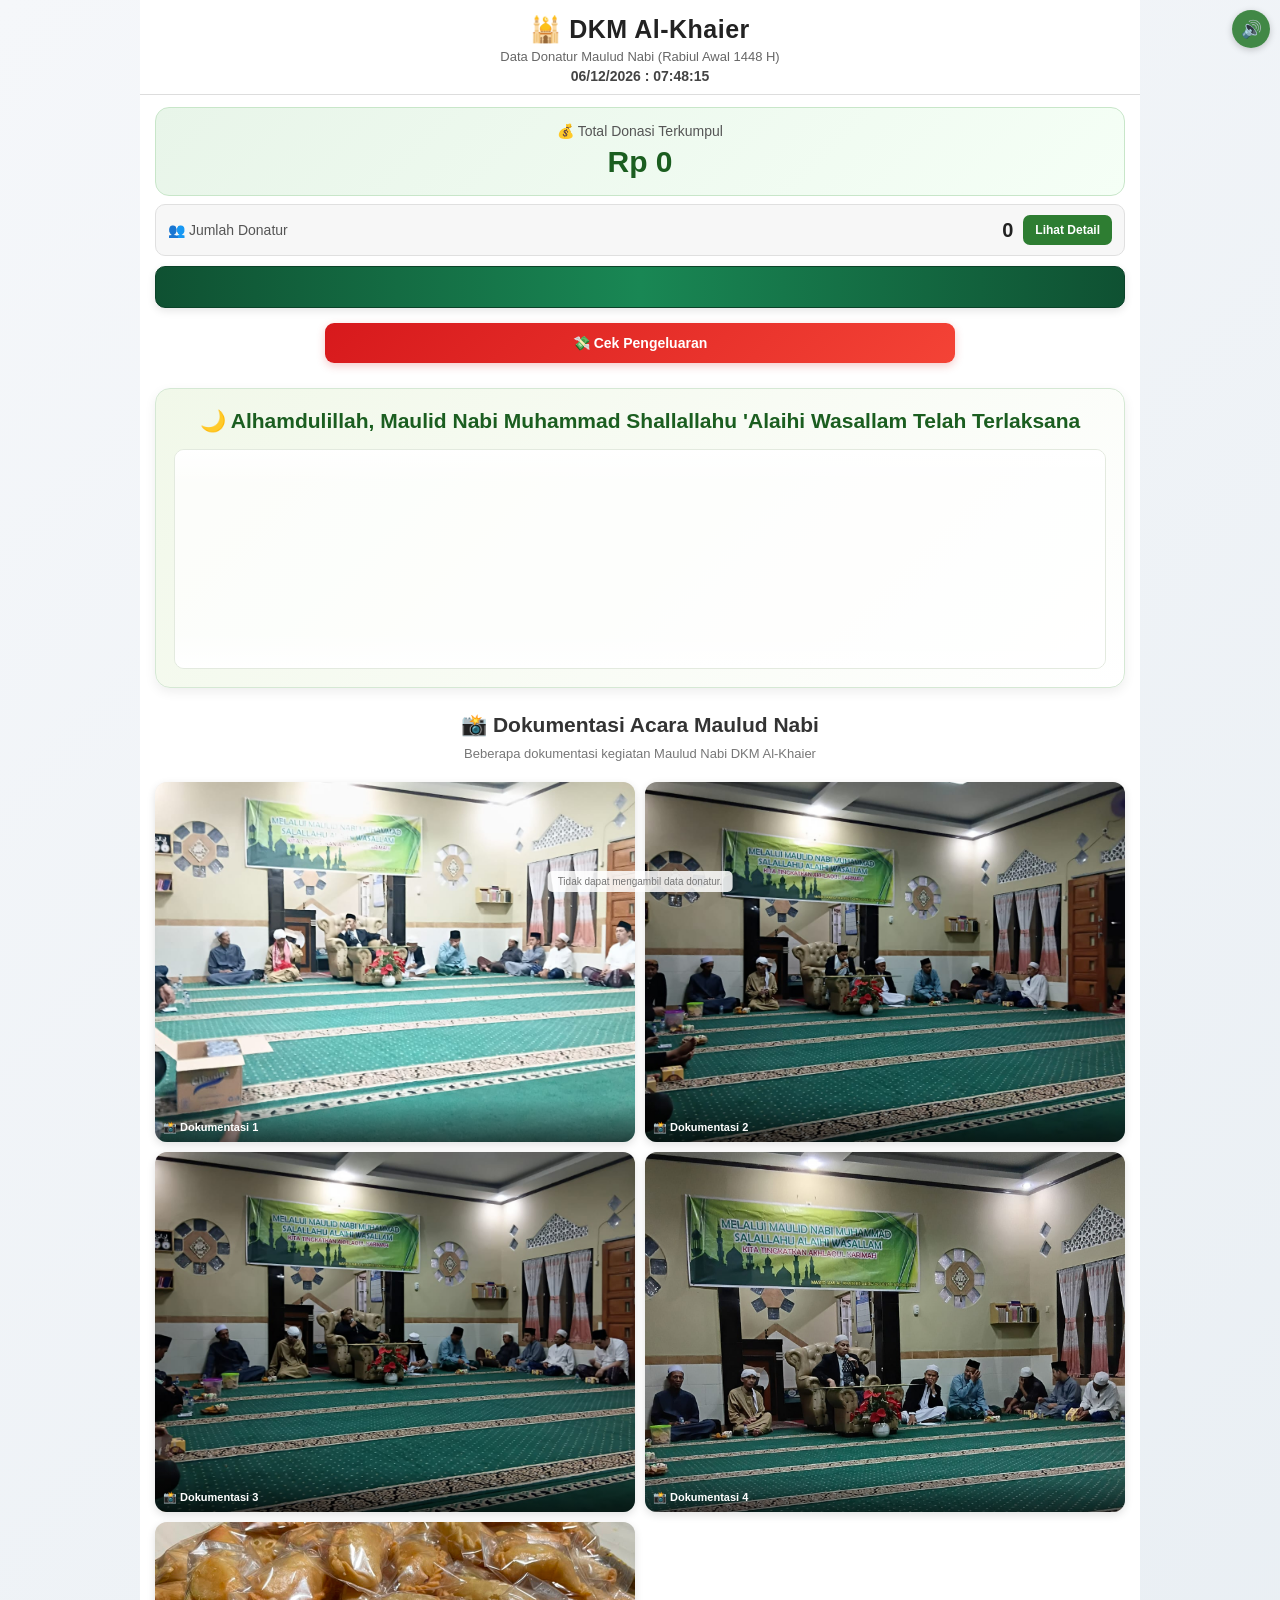
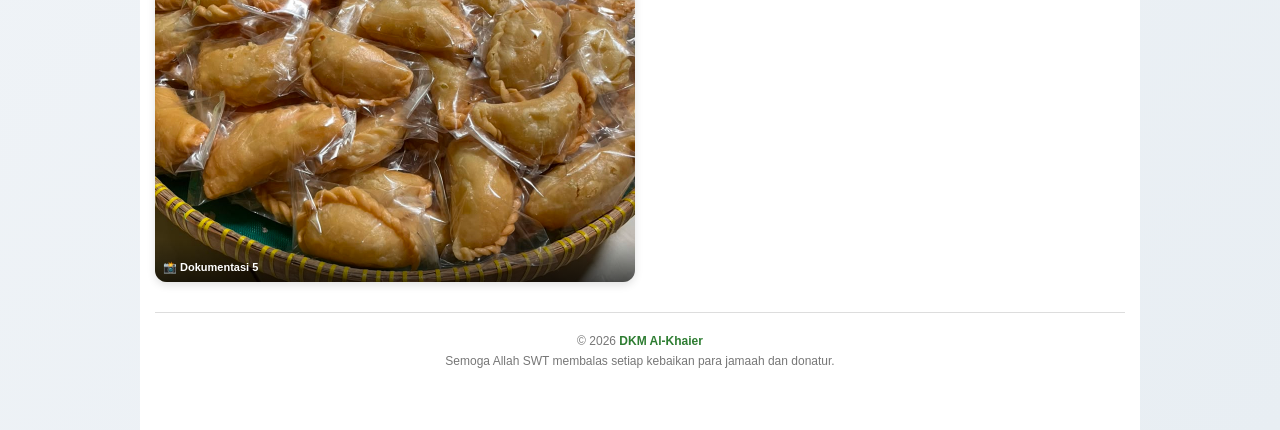
==== commit 0edbe5b4: "Implement music button and clean up comments Removed commented-out sections and added music button f" ====
--- a/index.html
+++ b/index.html
@@ -485,11 +485,6 @@
 }
 
 
-/*
-   BAGIAN ATAS DAN BAWAH DIBERI
-   EFEK FADE AGAR TEKS TERLIHAT HALUS
-*/
-
 .ucapan-scroll::before {
 
   content: "";
@@ -1187,6 +1182,67 @@
 
 
 /* =====================================================
+   TOMBOL MUSIK
+   TAMBAHAN SAJA - TIDAK MENGUBAH LAYOUT
+===================================================== */
+
+.music-button {
+
+  position: fixed;
+
+  top: 10px;
+
+  right: 10px;
+
+  width: 38px;
+
+  height: 38px;
+
+  border: none;
+
+  border-radius: 50%;
+
+  background:
+    rgba(46,125,50,.90);
+
+  color: white;
+
+  font-size: 17px;
+
+  display: flex;
+
+  align-items: center;
+
+  justify-content: center;
+
+  cursor: pointer;
+
+  z-index: 500;
+
+  box-shadow:
+    0 2px 7px rgba(0,0,0,.20);
+
+  padding: 0;
+
+  transition: .2s;
+}
+
+
+.music-button:hover {
+
+  transform: scale(1.05);
+
+}
+
+
+.music-button.muted {
+
+  background:
+    rgba(100,100,100,.90);
+}
+
+
+/* =====================================================
    MOBILE
 ===================================================== */
 
@@ -1478,6 +1534,22 @@
     max-height: 85vh;
   }
 
+
+  /* TOMBOL MUSIK MOBILE */
+
+  .music-button {
+
+    top: 7px;
+
+    right: 7px;
+
+    width: 34px;
+
+    height: 34px;
+
+    font-size: 15px;
+  }
+
 }
 
 
@@ -1533,6 +1605,42 @@
 
 
 <body>
+
+
+<!-- =====================================================
+     MUSIK LATAR
+     
+     FILE:
+     musik-maulud.mp3
+
+     Letakkan file musik di folder yang sama
+     dengan index.html di GitHub.
+===================================================== -->
+
+<audio id="bgMusic"
+       autoplay
+       loop
+       preload="auto">
+
+  <source src="musik-maulud.mp3"
+          type="audio/mpeg">
+
+</audio>
+
+
+<!-- =====================================================
+     TOMBOL MUTE / UNMUTE
+===================================================== -->
+
+<button id="musicButton"
+        class="music-button"
+        type="button"
+        aria-label="Mute musik"
+        title="Mute musik">
+
+  🔊
+
+</button>
 
 
 <div class="container">
@@ -2919,6 +3027,7 @@
       escapeHTML(
 
         response &&
+
         response.message
 
         ?
@@ -3087,36 +3196,6 @@
    GALERI FOTO ACARA
 ===================================================== */
 
-
-/*
-   ====================================================
-   MASUKKAN FOTO ACARA DI SINI
-   ====================================================
-
-   Jika foto ada di folder "foto" GitHub:
-
-   "foto/maulud-01.jpg"
-
-   "foto/maulud-02.jpg"
-
-   dan seterusnya.
-
-
-   Contoh:
-
-   const fotoAcara = [
-
-     "foto/maulud-01.jpg",
-     "foto/maulud-02.jpg",
-   
-
-   ];
-
-
-   Anda bisa menambahkan foto sebanyak yang diperlukan.
-*/
-
-
 const fotoAcara = [
 
   "WhatsApp Image 2026-09-17 at 05.43.14 (1).jpeg",
@@ -3127,7 +3206,7 @@
 
   "WhatsApp Image 2026-09-17 at 05.42.26.jpeg",
 
-  "WhatsApp Image 2026-09-13 at 15.38.30.jpeg"    
+  "WhatsApp Image 2026-09-13 at 15.38.30.jpeg"
 
 ];
 
@@ -3464,6 +3543,302 @@
 
 
 /* =====================================================
+   =====================================================
+   MUSIK LATAR
+   TAMBAHAN SAJA
+   =====================================================
+===================================================== */
+
+const MUSIC_VOLUME = 0.20;
+
+
+const bgMusic =
+  document.getElementById(
+    "bgMusic"
+  );
+
+
+const musicButton =
+  document.getElementById(
+    "musicButton"
+  );
+
+
+let musicMuted = false;
+
+
+/* =====================================================
+   UPDATE TOMBOL MUSIK
+===================================================== */
+
+function updateMusicButton() {
+
+  if (!musicButton) {
+
+    return;
+
+  }
+
+
+  if (musicMuted) {
+
+    musicButton.textContent =
+      "🔇";
+
+    musicButton.title =
+      "Nyalakan musik";
+
+    musicButton.setAttribute(
+      "aria-label",
+      "Nyalakan musik"
+    );
+
+    musicButton.classList.add(
+      "muted"
+    );
+
+  }
+
+  else {
+
+    musicButton.textContent =
+      "🔊";
+
+    musicButton.title =
+      "Mute musik";
+
+    musicButton.setAttribute(
+      "aria-label",
+      "Mute musik"
+    );
+
+    musicButton.classList.remove(
+      "muted"
+    );
+
+  }
+
+}
+
+
+/* =====================================================
+   MULAI MUSIK
+===================================================== */
+
+function mulaiMusik() {
+
+  if (
+    !bgMusic ||
+    musicMuted
+  ) {
+
+    return;
+
+  }
+
+
+  bgMusic.volume =
+    MUSIC_VOLUME;
+
+
+  const promise =
+    bgMusic.play();
+
+
+  if (
+    promise &&
+    typeof promise.then === "function"
+  ) {
+
+    promise
+      .then(
+        function() {
+
+          updateMusicButton();
+
+        }
+      )
+      .catch(
+        function() {
+
+          /*
+            Browser mungkin memblokir
+            autoplay dengan suara.
+
+            Tidak ada masalah.
+            Musik akan dicoba kembali
+            ketika pengguna berinteraksi
+            dengan halaman.
+          */
+
+        }
+      );
+
+  }
+
+}
+
+
+/* =====================================================
+   TOMBOL MUTE / UNMUTE
+===================================================== */
+
+if (musicButton) {
+
+  musicButton.addEventListener(
+
+    "click",
+
+    function() {
+
+
+      if (!bgMusic) {
+
+        return;
+
+      }
+
+
+      if (
+
+        musicMuted ||
+
+        bgMusic.paused ||
+
+        bgMusic.muted
+
+      ) {
+
+
+        musicMuted =
+          false;
+
+
+        bgMusic.muted =
+          false;
+
+
+        bgMusic.volume =
+          MUSIC_VOLUME;
+
+
+        const promise =
+          bgMusic.play();
+
+
+        if (
+          promise &&
+          typeof promise.then === "function"
+        ) {
+
+          promise.catch(
+            function() {}
+          );
+
+        }
+
+      }
+
+      else {
+
+
+        musicMuted =
+          true;
+
+
+        bgMusic.muted =
+          true;
+
+      }
+
+
+      updateMusicButton();
+
+    }
+
+  );
+
+}
+
+
+/* =====================================================
+   AUTOPLAY SETELAH INTERAKSI PERTAMA
+===================================================== */
+
+function mulaiMusikSetelahInteraksi(
+  event
+) {
+
+
+  /*
+    Kalau pengguna langsung menekan
+    tombol musik, biarkan tombol tersebut
+    mengatur musik sendiri.
+  */
+
+  if (
+
+    musicButton &&
+
+    musicButton.contains(
+      event.target
+    )
+
+  ) {
+
+    return;
+
+  }
+
+
+  mulaiMusik();
+
+}
+
+
+document.addEventListener(
+
+  "click",
+
+  mulaiMusikSetelahInteraksi,
+
+  {
+    once: true
+  }
+
+);
+
+
+/* =====================================================
+   MULAI MUSIK SAAT HALAMAN SELESAI DIMUAT
+===================================================== */
+
+window.addEventListener(
+
+  "load",
+
+  function() {
+
+
+    if (bgMusic) {
+
+      bgMusic.volume =
+        MUSIC_VOLUME;
+
+    }
+
+
+    updateMusicButton();
+
+
+    mulaiMusik();
+
+  }
+
+);
+
+
+/* =====================================================
    JALANKAN SAAT HALAMAN DIBUKA
 ===================================================== */
 
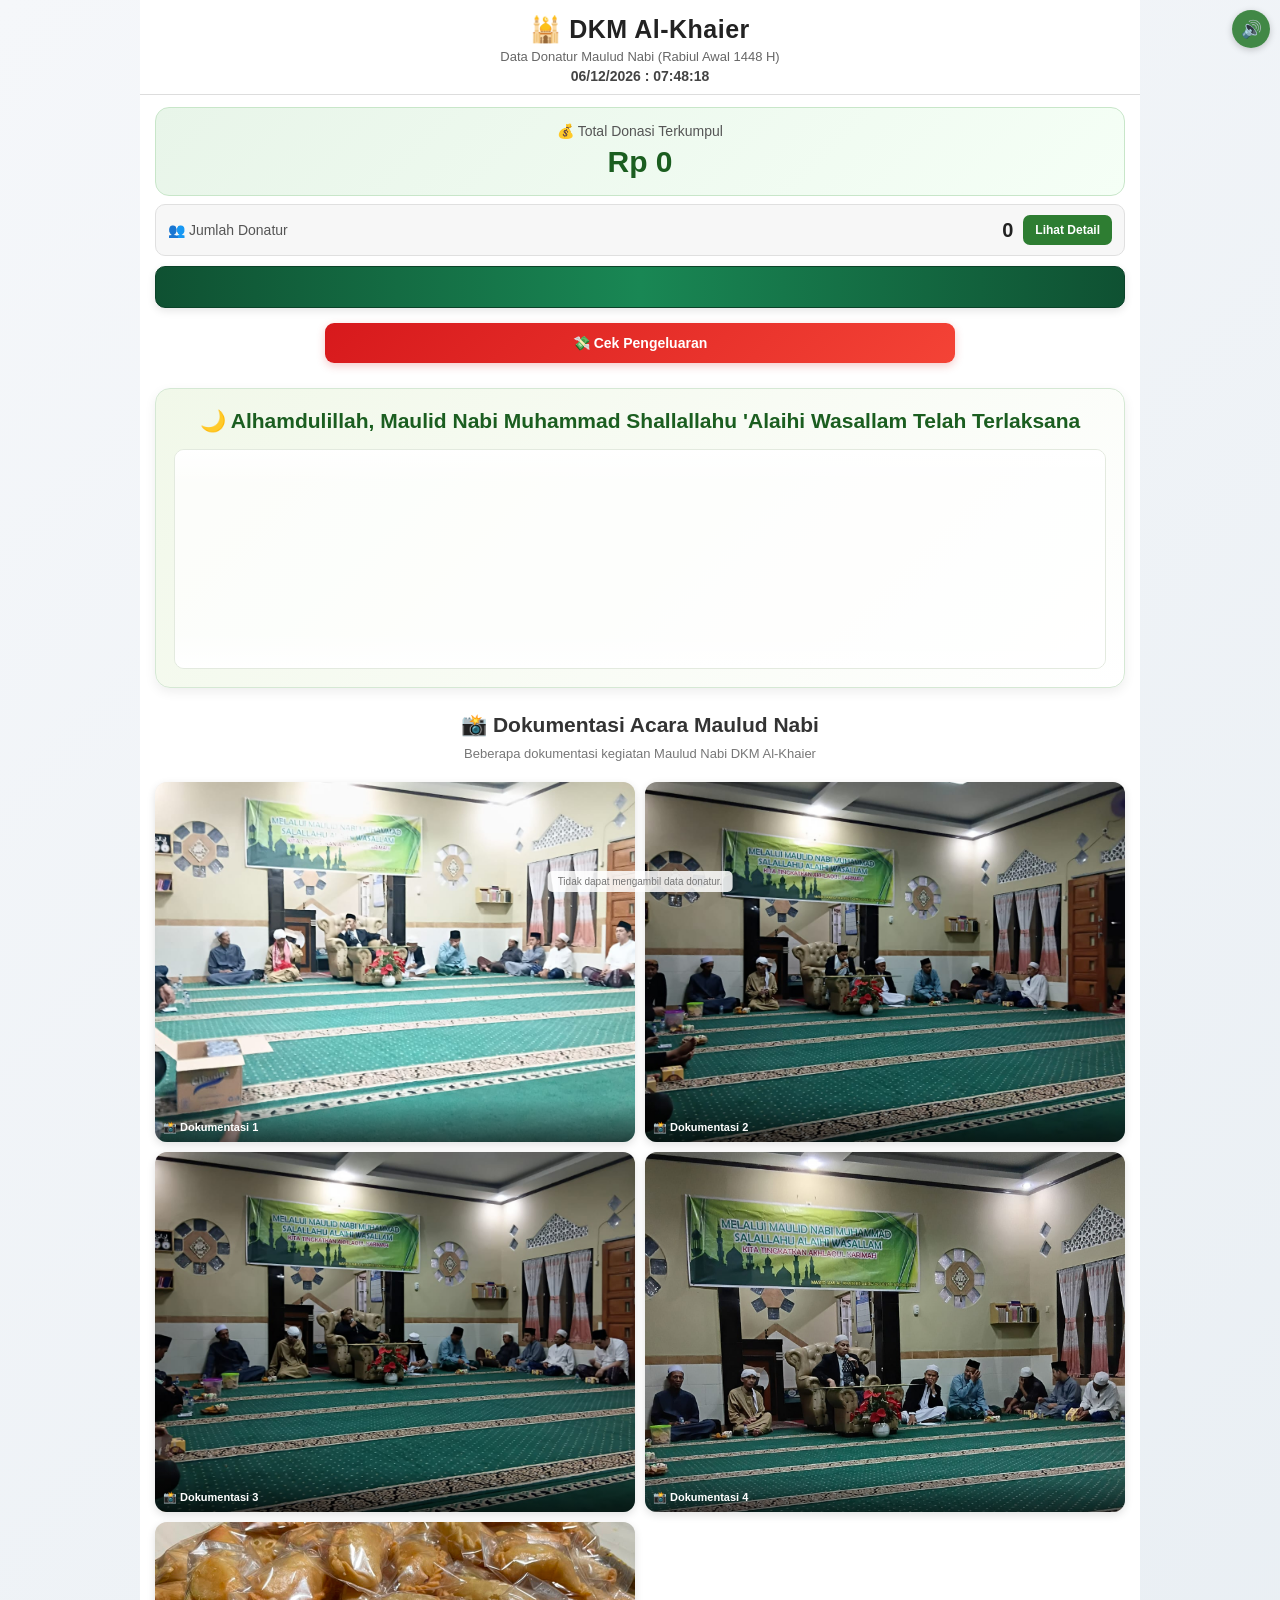
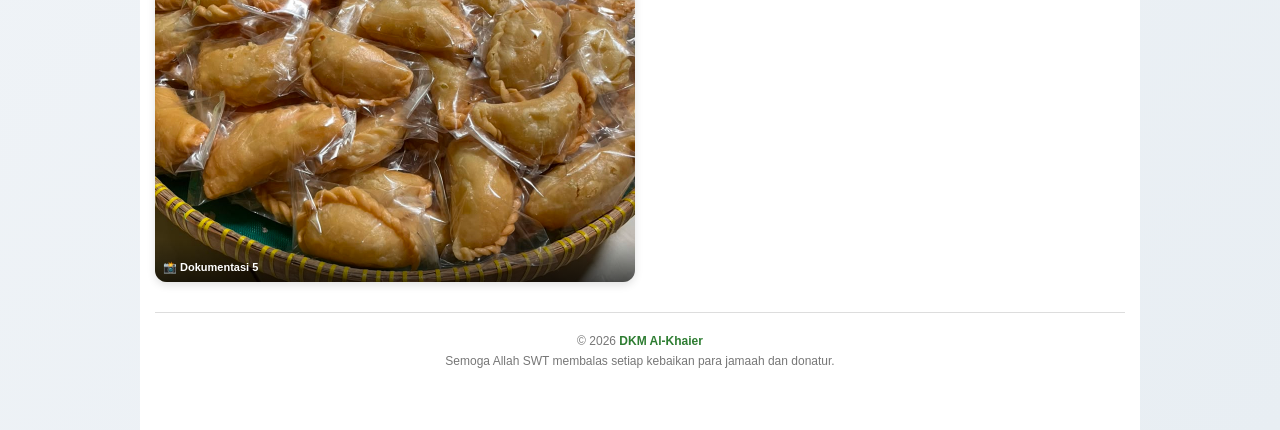
==== commit 81ca162c: "Update audio source file in index.html" ====
--- a/index.html
+++ b/index.html
@@ -1622,7 +1622,7 @@
        loop
        preload="auto">
 
-  <source src="musik-maulud.mp3"
+  <source src="echoes_of_lumen-arabic-songs-596308.mp3"
           type="audio/mpeg">
 
 </audio>
